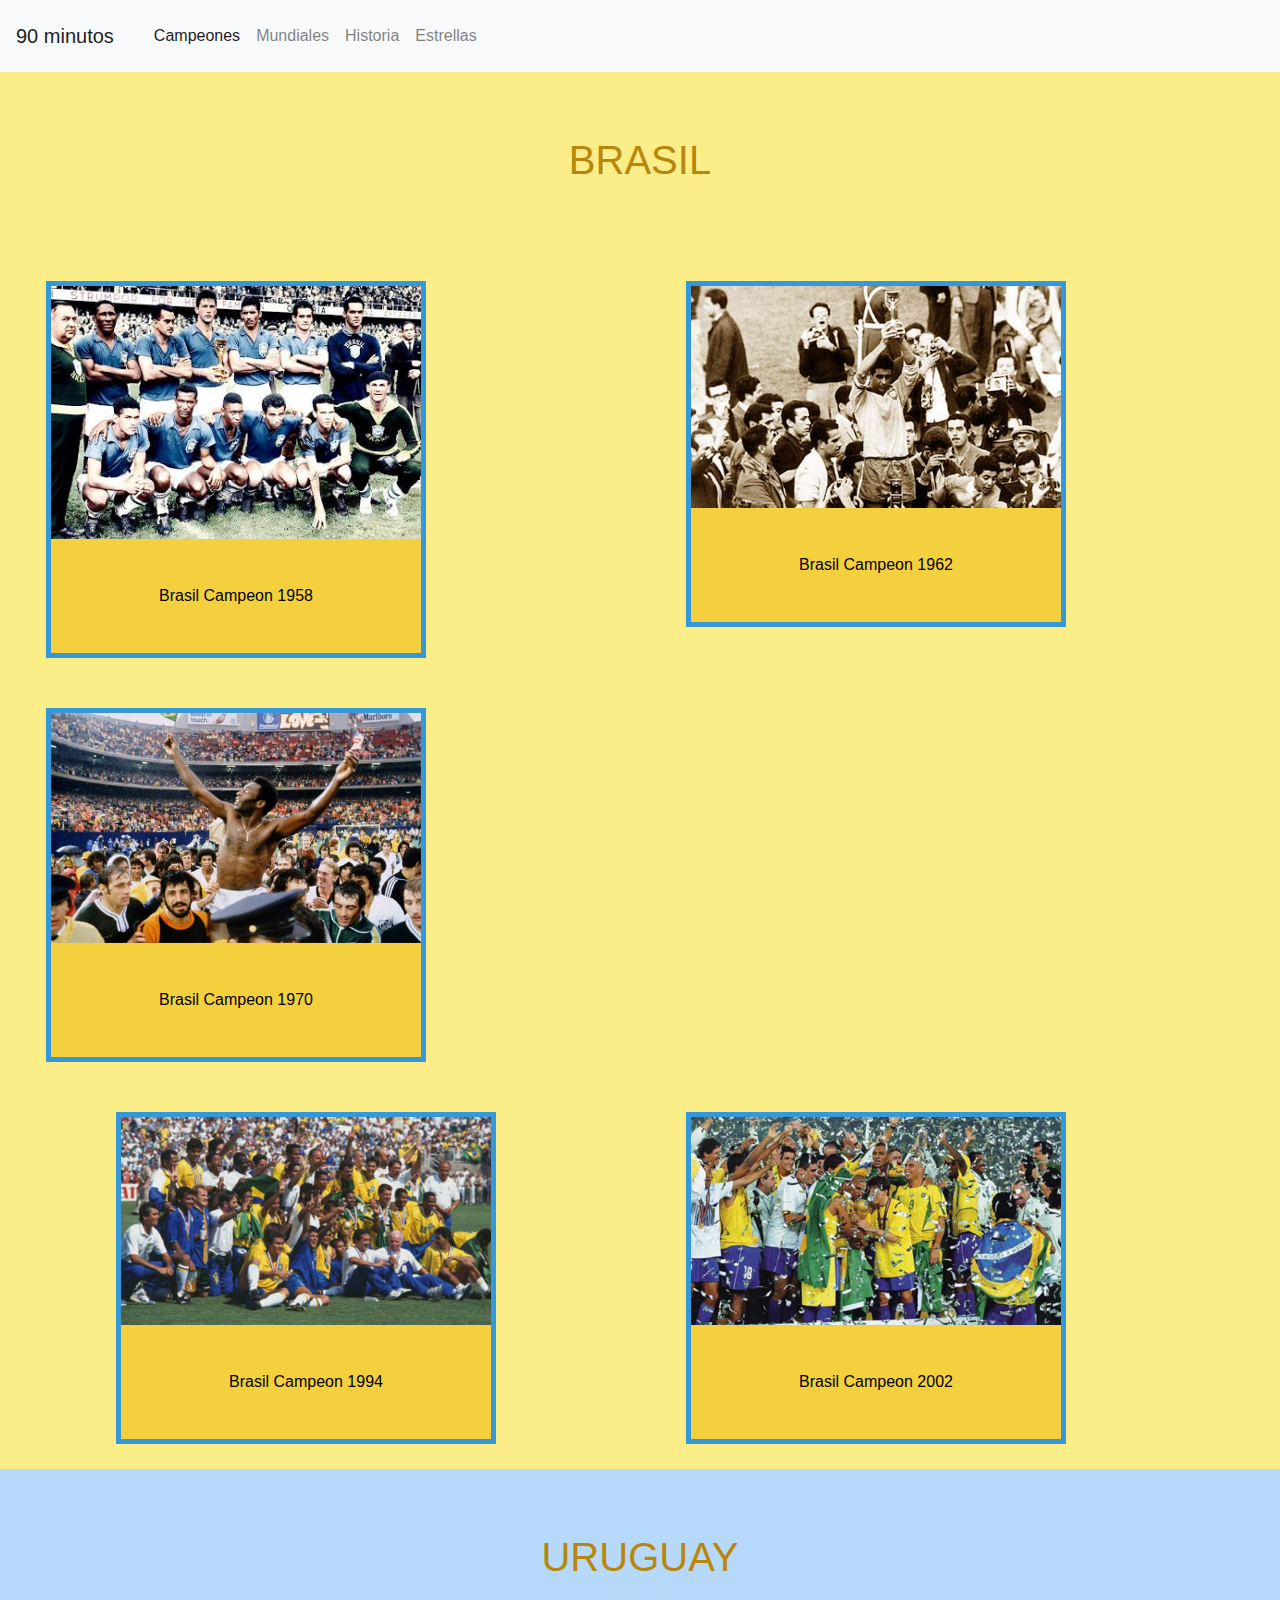
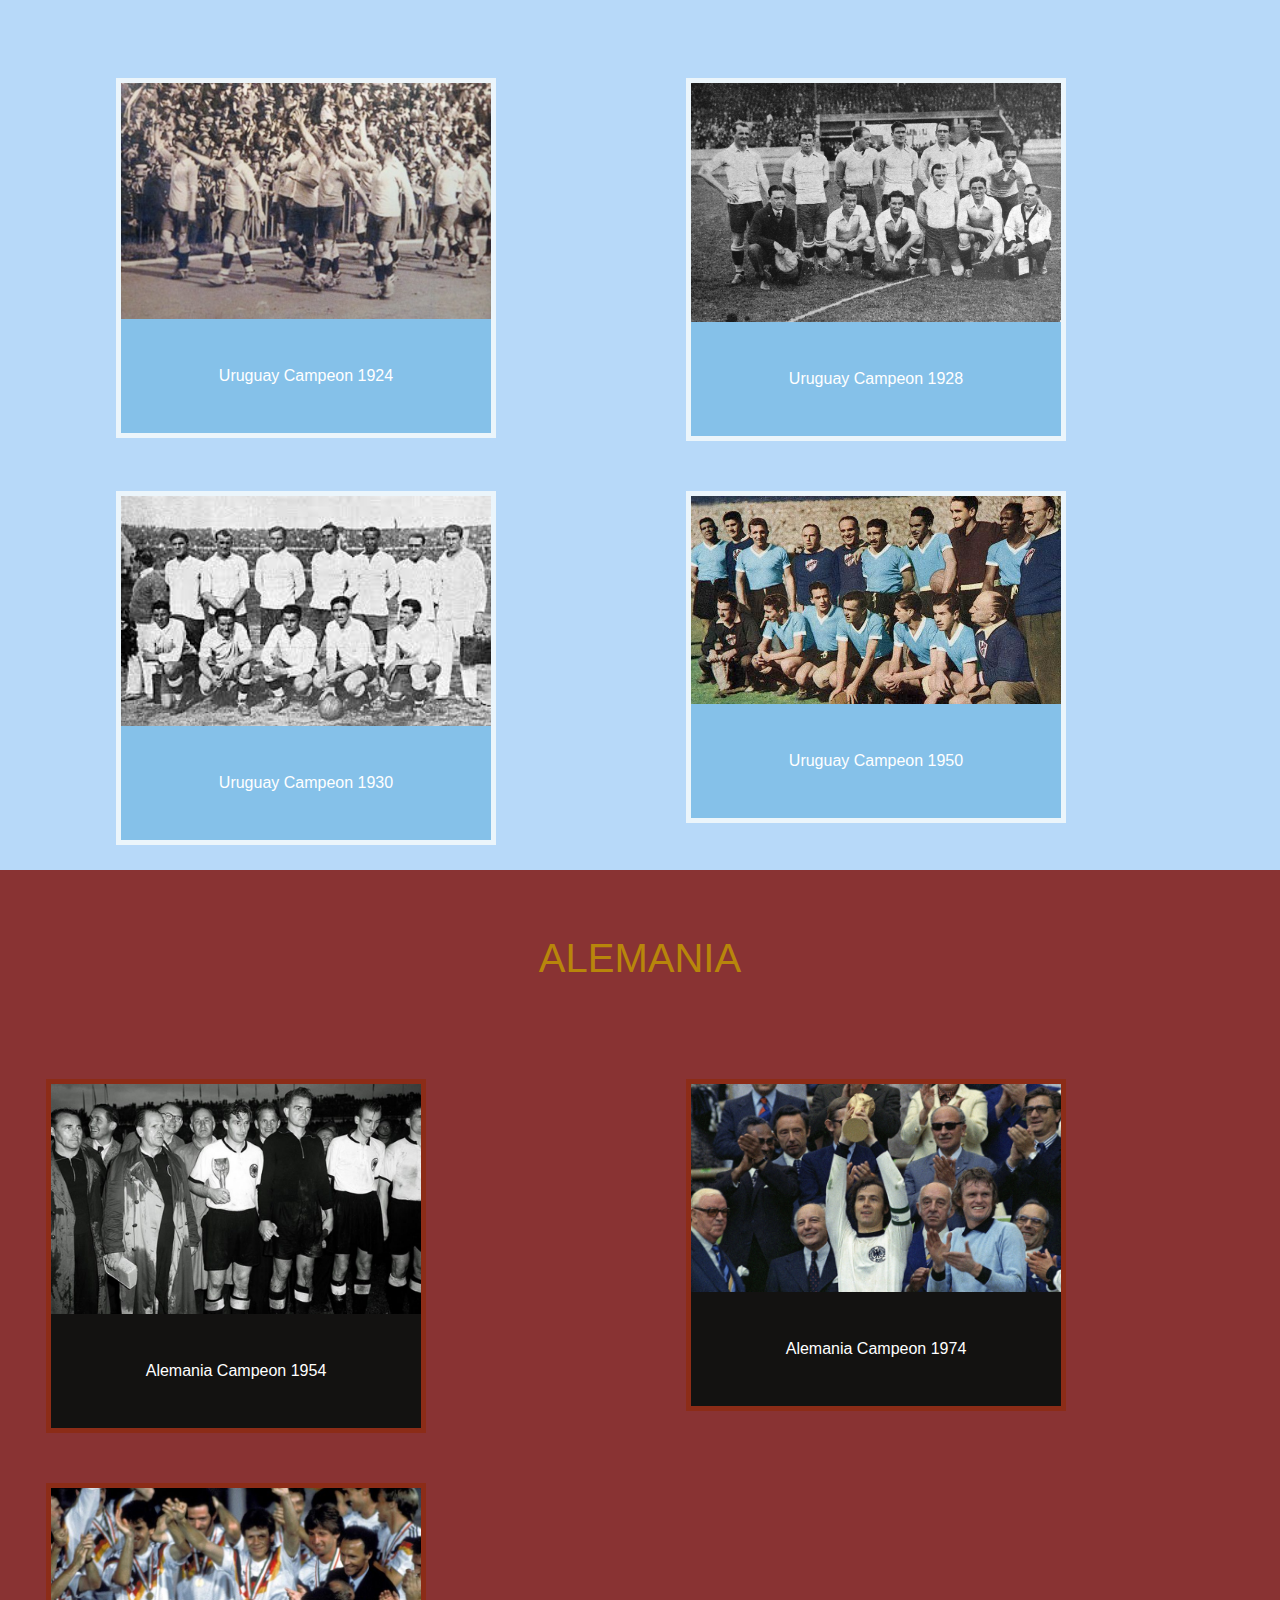
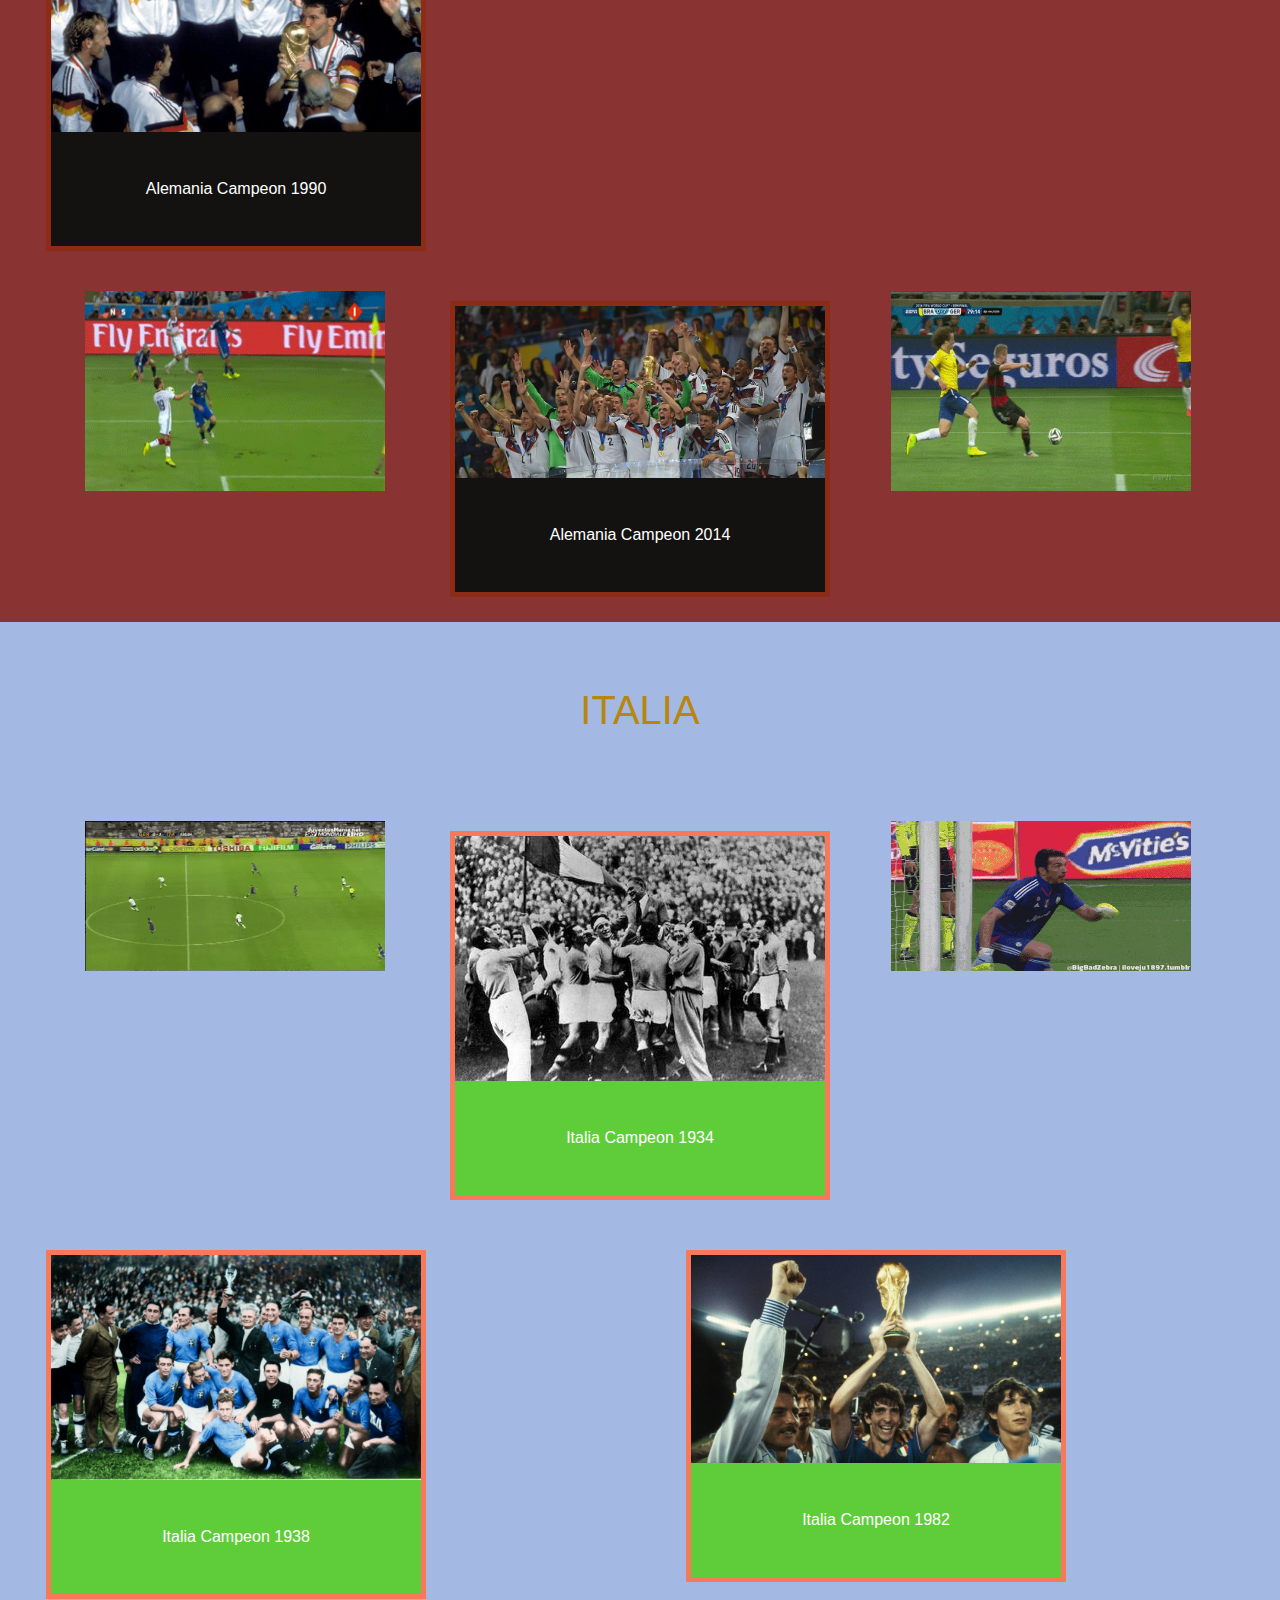
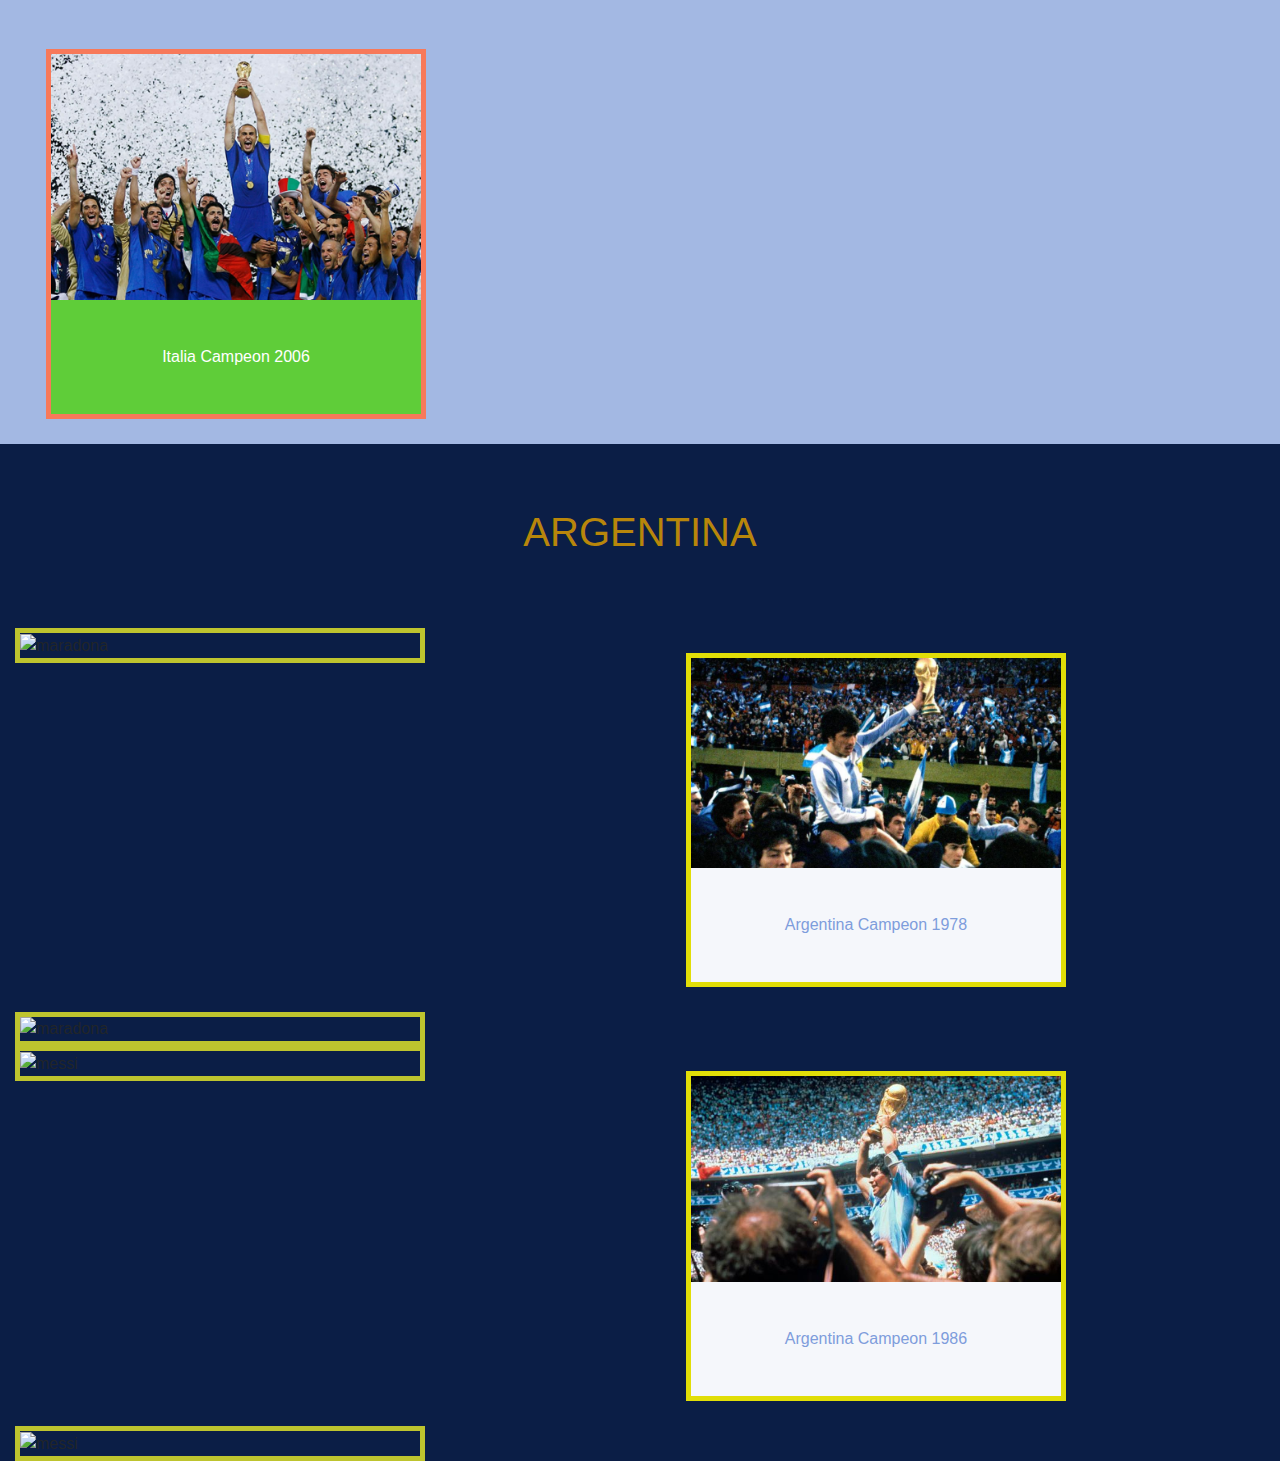
==== templates/Campeones.html @ 9f84c98a "Creando Campeones" ====
<!DOCTYPE html>
<html>
    <head>
        <meta charset="utf-8">
        <meta name="viewport" content="width=device-width, initial-scale=1">
        <link rel="stylesheet" href="https://maxcdn.bootstrapcdn.com/bootstrap/4.5.2/css/bootstrap.min.css">
        <script src="https://ajax.googleapis.com/ajax/libs/jquery/3.5.1/jquery.min.js"></script>
        <script src="https://cdnjs.cloudflare.com/ajax/libs/popper.js/1.16.0/umd/popper.min.js"></script>
        <script src="https://maxcdn.bootstrapcdn.com/bootstrap/4.5.2/js/bootstrap.min.js"></script>
        <link rel="stylesheet" href="/estilo/style.css">
        <title>Campeones Mundiales</title>
    </head>
    <body>
        <nav class="navbar navbar-expand-lg navbar-light bg-light">
            <a class="navbar-brand" href="/index.html">90 minutos</a>
            <button class="navbar-toggler" type="button" data-toggle="collapse" data-target="#navbarNav" aria-controls="navbarNav" aria-expanded="false" aria-label="Toggle navigation">
              <span class="navbar-toggler-icon"></span>
            </button>
            <div class="navbar navbar-expand-sm bg-light navbar-light" id="navbarNav">
              <ul class="navbar-nav">
                <li class="nav-item active">
                  <a class="nav-link" href="/templates/Campeones.html">Campeones<span class="sr-only">(current)</span></a>
                </li>
                <li class="nav-item">
                  <a class="nav-link" href="/templates/Mundiales.html">Mundiales<span class="sr-only">(current)</span></a>
                </li>
                <li class="nav-item">
                  <a class="nav-link" href="/templates/Historia.html">Historia<span class="sr-only">(current)</span></a>
                </li>
                <li class="nav-item">
                  <a class="nav-link" href="/templates/Estrellas.html">Estrellas<span class="sr-only">(current)</span></a>
                </li>
              </ul>
            </div>
          </nav>



         
          <div class="fondoBr">
             <div class="Jumbotron">
            <h1>BRASIL</h1>
          </div>

          
          <div class="container-fluid">
            <div class="row">
              <div class="col-sm">
                <div class="responsive">
                 <div class="galleryB">
                  <a target="_blank" href="img_5terre.jpg">
                  <img src="/estilo/imagenes/campeones/Brasil1958.jpg" alt="Cinque Terre" width="600" height="400">
                  </a>
                 <div class="descB">Brasil Campeon 1958</div>
                  </div>
                </div>
              </div>
            

                <div class="col-sm">
                  <div class="responsive">
                   <div class="galleryB">
                    <a target="_blank" href="/estilo/imagenes/campeones/Brasil1962.jpg">
                    <img src="/estilo/imagenes/campeones/Brasil1962.jpg" alt="Cinque Terre" width="600" height="500">
                    </a>
                   <div class="descB">Brasil Campeon 1962</div>
                    </div>
                  </div>
                </div>

                <div class="col-sm">
                  <div class="responsive">
                   <div class="galleryB">
                    <a target="_blank" href="/estilo/imagenes/campeones/Basil1970.jpg">
                    <img src="/estilo/imagenes/campeones/Basil1970.jpg" alt="Cinque Terre" width="600" height="400">
                    </a>
                   <div class="descB">Brasil Campeon 1970</div>
                    </div>
                  </div>
                </div>


            </div>
          </div>

          

          <div class="container">
            <div class="row">
              <div class="col-md">
                <div class="responsive">
                  <div class="galleryB">
                   <a target="_blank" href="/estilo/imagenes/campeones/Brasil1994.jpg">
                   <img src="/estilo/imagenes/campeones/Brasil1994.jpg" alt="Cinque Terre" width="600" height="400">
                   </a>
                  <div class="descB">Brasil Campeon 1994</div>
                   </div>
                 </div>
              </div>
           
          

          
              <div class="col-md">
                <div class="responsive">
                  <div class="galleryB">
                   <a target="_blank" href="/estilo/imagenes/campeones/Basil2002.jpg">
                   <img src="/estilo/imagenes/campeones/Basil2002.jpg" alt="Cinque Terre" width="600" height="400">
                   </a>
                  <div class="descB">Brasil Campeon 2002</div>
                   </div>
                 </div>
              </div>
            </div>
          </div>
        </div>

       
        
        <div class="fondoUr">
          <div class="Jumbotron">
            <h1>URUGUAY</h1>
          </div>
          <div class="container">
            <div class="row">
              <div class="col">
                <div class="responsive">
                  <div class="galleryU">
                   <a target="_blank" href="/estilo/imagenes/campeones/uruguay1924.jpg">
                   <img src="/estilo/imagenes/campeones/uruguay1924.jpg" alt="Cinque Terre" width="600" height="400">
                   </a>
                  <div class="descU">Uruguay Campeon 1924</div>
                   </div>
                 </div>
              </div>
            


            
              <div class="col">
                <div class="responsive">
                  <div class="galleryU">
                   <a target="_blank" href="/estilo/imagenes/campeones/uruguay1928.jpg">
                   <img src="/estilo/imagenes/campeones/uruguay1928.jpg" alt="Cinque Terre" width="600" height="400">
                   </a>
                  <div class="descU">Uruguay Campeon 1928</div>
                   </div>
                 </div>
                
              </div>
            </div>
          </div>

          <div class="container">
            <div class="row">
              <div class="col">
               <div class="responsive">
                <div class="galleryU">
               <a target="_blank" href="/estilo/imagenes/campeones/uruguay1930.jpg">
               <img src="/estilo/imagenes/campeones/uruguay1930.jpg" alt="Cinque Terre" width="600" height="400">
               </a>
                <div class="descU">Uruguay Campeon 1930</div>
                </div>
               </div>
              </div>

              <div class="col">
                <div class="responsive">
                 <div class="galleryU">
                <a target="_blank" href="/estilo/imagenes/campeones/uruguay1950.jpg">
                <img src="/estilo/imagenes/campeones/uruguay1950.jpg" alt="Cinque Terre" width="600" height="400">
                </a>
                 <div class="descU">Uruguay Campeon 1950</div>
                 </div>
                </div>
               </div>
            </div>
          </div>
        </div>


        <div class="fondoAL">
        <div class="Jumbotron">
          <h1>ALEMANIA</h1>
        </div>

        <div class="container-fluid">
          <div class="row">
            <div class="col-md">
              <div class="responsive">
                <div class="galleryAl">
               <a target="_blank" href="/estilo/imagenes/campeones/Alemania54.jpg">
               <img src="/estilo/imagenes/campeones/Alemania54.jpg" alt="Cinque Terre" width="600" height="400">
               </a>
                <div class="descAl">Alemania Campeon 1954</div>
                </div>
               </div>
            </div>

            <div class="col-md">
              <div class="responsive">
                <div class="galleryAl">
               <a target="_blank" href="/estilo/imagenes/campeones/alemania74.jpg">
               <img src="/estilo/imagenes/campeones/alemania74.jpg" alt="Cinque Terre" width="600" height="400">
               </a>
                <div class="descAl">Alemania Campeon 1974</div>
                </div>
               </div>
            </div>

            <div class="col-md">
              <div class="responsive">
                <div class="galleryAl">
               <a target="_blank" href="/estilo/imagenes/campeones/alemania90.jpg">
               <img src="/estilo/imagenes/campeones/alemania90.jpg" alt="Cinque Terre" width="600" height="400">
               </a>
                <div class="descAl">Alemania Campeon 1990</div>
                </div>
               </div>
            </div>
          </div>
        </div>

        <div class="container">
          <div class="row">
           <div class="col">
             <div class="gifAL">
              <img src="/estilo/imagenes/gotzevsargentina.gif" alt="Gol de Gotze" width="300" height="200">
             </div>
            </div>

            <div class="col">
              <div class="responsive">
                <div class="galleryAl">
               <a target="_blank" href="/estilo/imagenes/campeones/almeania 2014.jpg">
               <img src="/estilo/imagenes/campeones/almeania 2014.jpg" alt="Cinque Terre" width="600" height="400">
               </a>
                <div class="descAl">Alemania Campeon 2014</div>
                </div>
               </div>
            </div>

            <div class="col">
              <div class="gifAL">
               <img src="/estilo/imagenes/schullevsbrasil.gif" alt="Gol de Gotze" width="300" height="200">
              </div>
             </div>
          </div>
        </div>
      </div>
      


      <div class="fondoIT">
      <div class="Jumbotron">
        <h1>ITALIA</h1>
      </div>

      <div class="container">
        <div class="row">
          <div class="col">
            <div class="gifAL">
            <img src="/estilo/imagenes/gif/delpierogol.gif" alt="Del Piero" width="300" height="150">
            </div>
          </div>

          <div class="col">
            <div class="responsive">
              <div class="galleryIT">
             <a target="_blank" href="/estilo/imagenes/campeones/italia1934.jpg">
             <img src="/estilo/imagenes/campeones/italia1934.jpg" alt="Cinque Terre" width="600" height="400">
             </a>
              <div class="descIT">Italia Campeon 1934</div>
              </div>
             </div>
          </div>

          <div class="col">
            <div class="gifAL">
            <img src="/estilo/imagenes/gif/Buffon.gif" alt="Buffon" width="300" height="150">
            </div>
          </div>
        </div>
      </div>

      <div class="container-fluid">
        <div class="row">
          <div class="col">
            <div class="responsive">
              <div class="galleryIT">
             <a target="_blank" href="/estilo/imagenes/campeones/italia1938.jpg">
             <img src="/estilo/imagenes/campeones/italia1938.jpg" alt="Cinque Terre" width="600" height="200">
             </a>
              <div class="descIT">Italia Campeon 1938</div>
              </div>
             </div>
          </div>

          <div class="col">
            <div class="responsive">
              <div class="galleryIT">
             <a target="_blank" href="/estilo/imagenes/campeones/italia1982.jpg">
             <img src="/estilo/imagenes/campeones/italia1982.jpg" alt="Cinque Terre" width="600" height="400">
             </a>
              <div class="descIT">Italia Campeon 1982</div>
              </div>
             </div>
          </div>

          <div class="col">
            <div class="responsive">
              <div class="galleryIT">
             <a target="_blank" href="/estilo/imagenes/campeones/italia2006.jpg">
             <img src="/estilo/imagenes/campeones/italia2006.jpg" alt="Cinque Terre" width="600" height="400">
             </a>
              <div class="descIT">Italia Campeon 2006</div>
              </div>
             </div>
          </div>
        </div>
      </div>
    </div>


    <div class="fondoArg">
    <div class="Jumbotron">
      <h1>ARGENTINA</h1>
    </div>

    <div class="container-fluid">
      <div class="row">
        <div class="col-md">
          <div class="gifarg">
            <img src="/estilo/imagenes/maradona.gif" alt="maradona" width="400px" height="auto">
          </div>
        </div>


        <div class="col-md">
          <div class="responsive">
            <div class="galleryarg">
           <a target="_blank" href="/estilo/imagenes/campeones/Argentina1978.jpg">
           <img src="/estilo/imagenes/campeones/Argentina1978.jpg" alt="Cinque Terre" width="600" height="400">
           </a>
            <div class="descarg">Argentina Campeon 1978</div>
            </div>
           </div>
        </div>

        <div class="col-md">
          <div class="gifarg">
            <img src="/estilo/imagenes/gif/lamanodedios.gif" alt="maradona" width="400px" height="250">
          </div>
        </div>
      </div>
    </div>

    <div class="container-fluid">
      <div class="row">
        <div class="col-md">
          <div class="gifarg">
            <img src="/estilo/imagenes/gif/messivsNIG.gif" alt="messi" width="400px" height="250">
          </div>
        </div>


        <div class="col-md">
          <div class="responsive">
            <div class="galleryarg">
           <a target="_blank" href="/estilo/imagenes/campeones/Argentina1986.jpeg">
           <img src="/estilo/imagenes/campeones/Argentina1986.jpeg" alt="Cinque Terre" width="600" height="400">
           </a>
            <div class="descarg">Argentina Campeon 1986</div>
            </div>
           </div>
        </div>

        <div class="col-md">
          <div class="gifarg">
            <img src="/estilo/imagenes/gif/messivsIRN.gif" alt="messi" width="400px" height="250">
          </div>
        </div>





      </div>
    </div>



    
  </div>


    </body>
</html>
---- estilo/style.css ----
div.h1 {
  color:black;
  border: brown;
  font-family:sans-serif;
  text-align: center;
  position:relative;
  padding-top: 5px;
  padding: 5%;
  
}
div.sub
{
  color:black;
  font-family:monospace;
  text-decoration:chocolate;
}
h6
{

  color: darkgoldenrod;
}

/*# sourceMappingURL=style.css.map */
a
{
  color: aqua;
  text-align: left;
}
div.relative {
  position: relative;
  left: 30px;
  border: 3px solid #73AD21;
}

div.h2
{
  font-family:Verdana, Geneva, Tahoma, sans-serif;
  text-align: center;
  color:goldenrod;
}

div.gallery {
  margin: 25px;
  border: 3px solid #ccc;
  float: left;
  width: 380px;
}

div.gallery:hover {
  border: 1px solid #777;
}

div.gallery img {
  width: 100%;
  height: auto;
}

div.desc {
  padding: 45px;
  text-align: center;
  color: darkgoldenrod;
  background-color:ghostwhite;
}
div.galleryB
{
  margin: 25px;
  border: 5px solid #3498DB ;
  float: left;
  width: 380px;

}
div.galleryB img {
  width: 100%;
  height: auto;
}

div.galleryB:hover {
  border: 1px solid #F7DC6F;
}

div.descB
{
  padding: 45px;
  text-align: center;
  color: black;
  font-family: 'Franklin Gothic Medium', 'Arial Narrow', Arial, sans-serif;
  background-color:#F4D03F ;
}


* {
  box-sizing: border-box;
}

.responsive {
  padding: 0 6px;
  float: left;
  width: 24.99999%;
}

@media only screen and (max-width: 700px) {
  .responsive {
    width: 49.99999%;
    margin: 6px 0;
  }
}

@media only screen and (max-width: 500px) {
  .responsive {
    width: 100%;
  }
}

.clearfix:after {
  content: "";
  display: table;
  clear: both;
}

div.Jumbotron
{
  font-family:'Franklin Gothic Medium', 'Arial Narrow', Arial, sans-serif;
  color:darkgoldenrod;
  text-align: center;
  font-size:large;
  padding: 5%;
}
div.p1
{
  color:maroon;
  text-align: center;
  font-weight: lighter;
}
.mundial
{
  padding: 3%;
  text-align: justify;
}
.titleM
{
  padding: 5%;
}
.final
{
  background-color:darkgrey;
  background-size: auto;
  width: auto;
  height: 5cm;
  padding-top: 5%;
}
.logo
{
  image-resolution:initial;
  text-align: center;
}
.fondoM
{
  background-color: skyblue;
  background-size: auto auto;
}
.fondoBr
{
 background:#FBED88;
 background-repeat: no-repeat;
 background-size: contain;
 background-position-x: center;
}

div.galleryU
{
  margin: 25px;
  border: 5px solid #EBF5FB  ;
  float: left;
  width: 380px;

}
div.galleryU img {
  width: 100%;
  height: auto;
}

div.galleryU:hover {
  border: 1px solid #EBF5FB ;
}

div.descU
{
  padding: 45px;
  text-align: center;
  color:white;
  font-family: 'Franklin Gothic Medium', 'Arial Narrow', Arial, sans-serif;
  background-color:#85C1E9  ;
}
.fondoUr
{
 background:#B7D9F9;
 background-repeat: no-repeat;
 background-size: contain;
 background-position-x: center;
}

div.galleryAl
{
  margin: 25px;
  border: 5px solid #8C2C17  ;
  float: left;
  width: 380px;

}
div.galleryAl img {
  width: 100%;
  height: auto;
}

div.galleryAl:hover {
  border: 1px solid #131211 ;
}

div.descAl
{
  padding: 45px;
  text-align: center;
  color:white;
  font-family:Impact, Haettenschweiler, 'Arial Narrow Bold', sans-serif;
  background-color:#131211 ;
}

.gifAL
{
  padding-top: 5%;
}

.fondoAL
{
  background-color: #893333;
}

div.galleryIT
{
  margin: 25px;
  border: 5px solid #F7795A  ;
  float: left;
  width: 380px;

}
div.galleryIT img {
  width: 100%;
  height: auto;
}

div.galleryIT:hover {
  border: 1px solid #3968F0 ;
}

div.descIT  
{
  padding: 45px;
  text-align: center;
  color:#FFFFFF;
  font-family:-apple-system, BlinkMacSystemFont, 'Segoe UI', Roboto, Oxygen, Ubuntu, Cantarell, 'Open Sans', 'Helvetica Neue', sans-serif;
  background-color:#5FCD39 ;
}

.fondoIT
{
  background-color: #A3B8E3;
}

.fondoArg
{
  background-color: #0B1E46;
}
div.galleryarg
{
  margin: 25px;
  border: 5px solid #E1DE07  ;
  float: left;
  width: 380px;

}
div.galleryarg img {
  width: 100%;
  height: auto;
}

div.galleryarg:hover {
  border: 10px solid #dde1ee ;
}

div.descarg  
{
  padding: 45px;
  text-align: center;
  color:#7E9DDC;
  font-family:'Franklin Gothic Medium', 'Arial Narrow', Arial, sans-serif;
  background-color:#F5F7FB ;
}
.gifarg
{
  text-align: left;
  width: 410px;
  border: 5px solid #BEC42E;
}
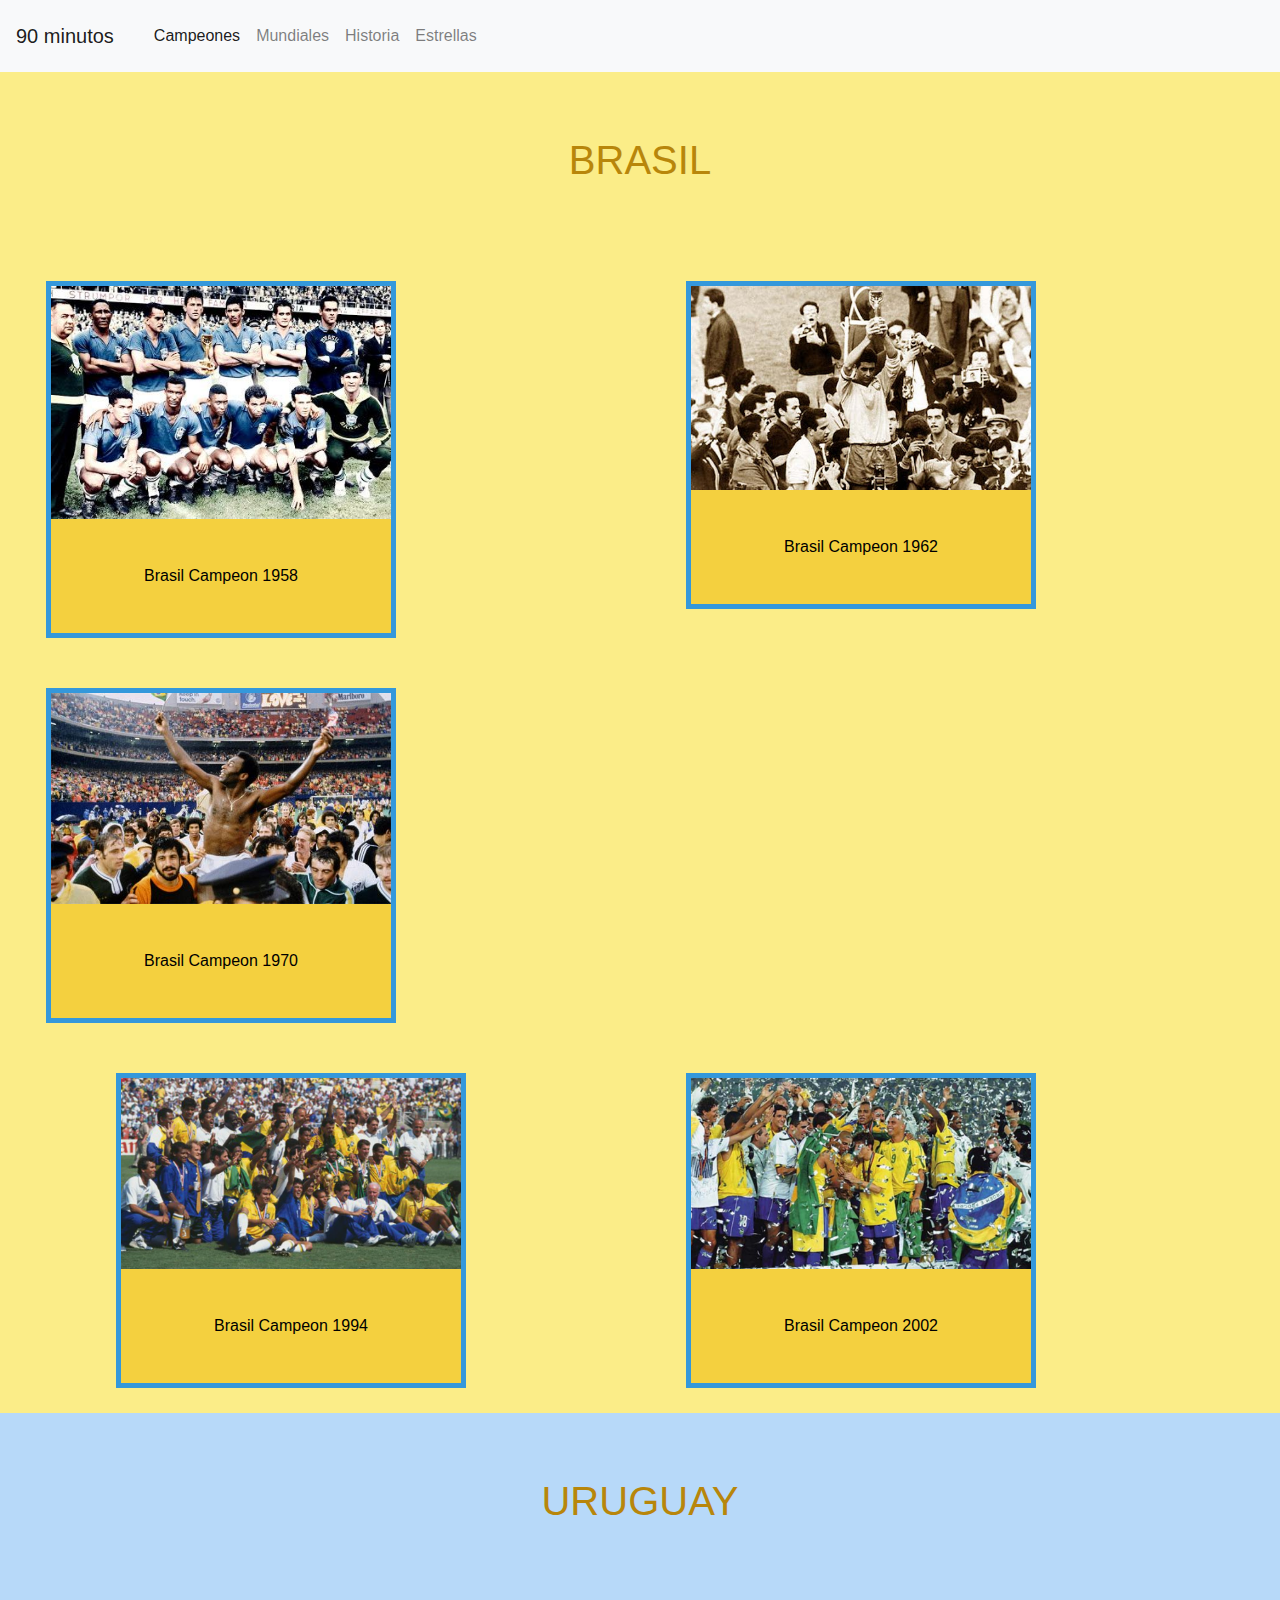
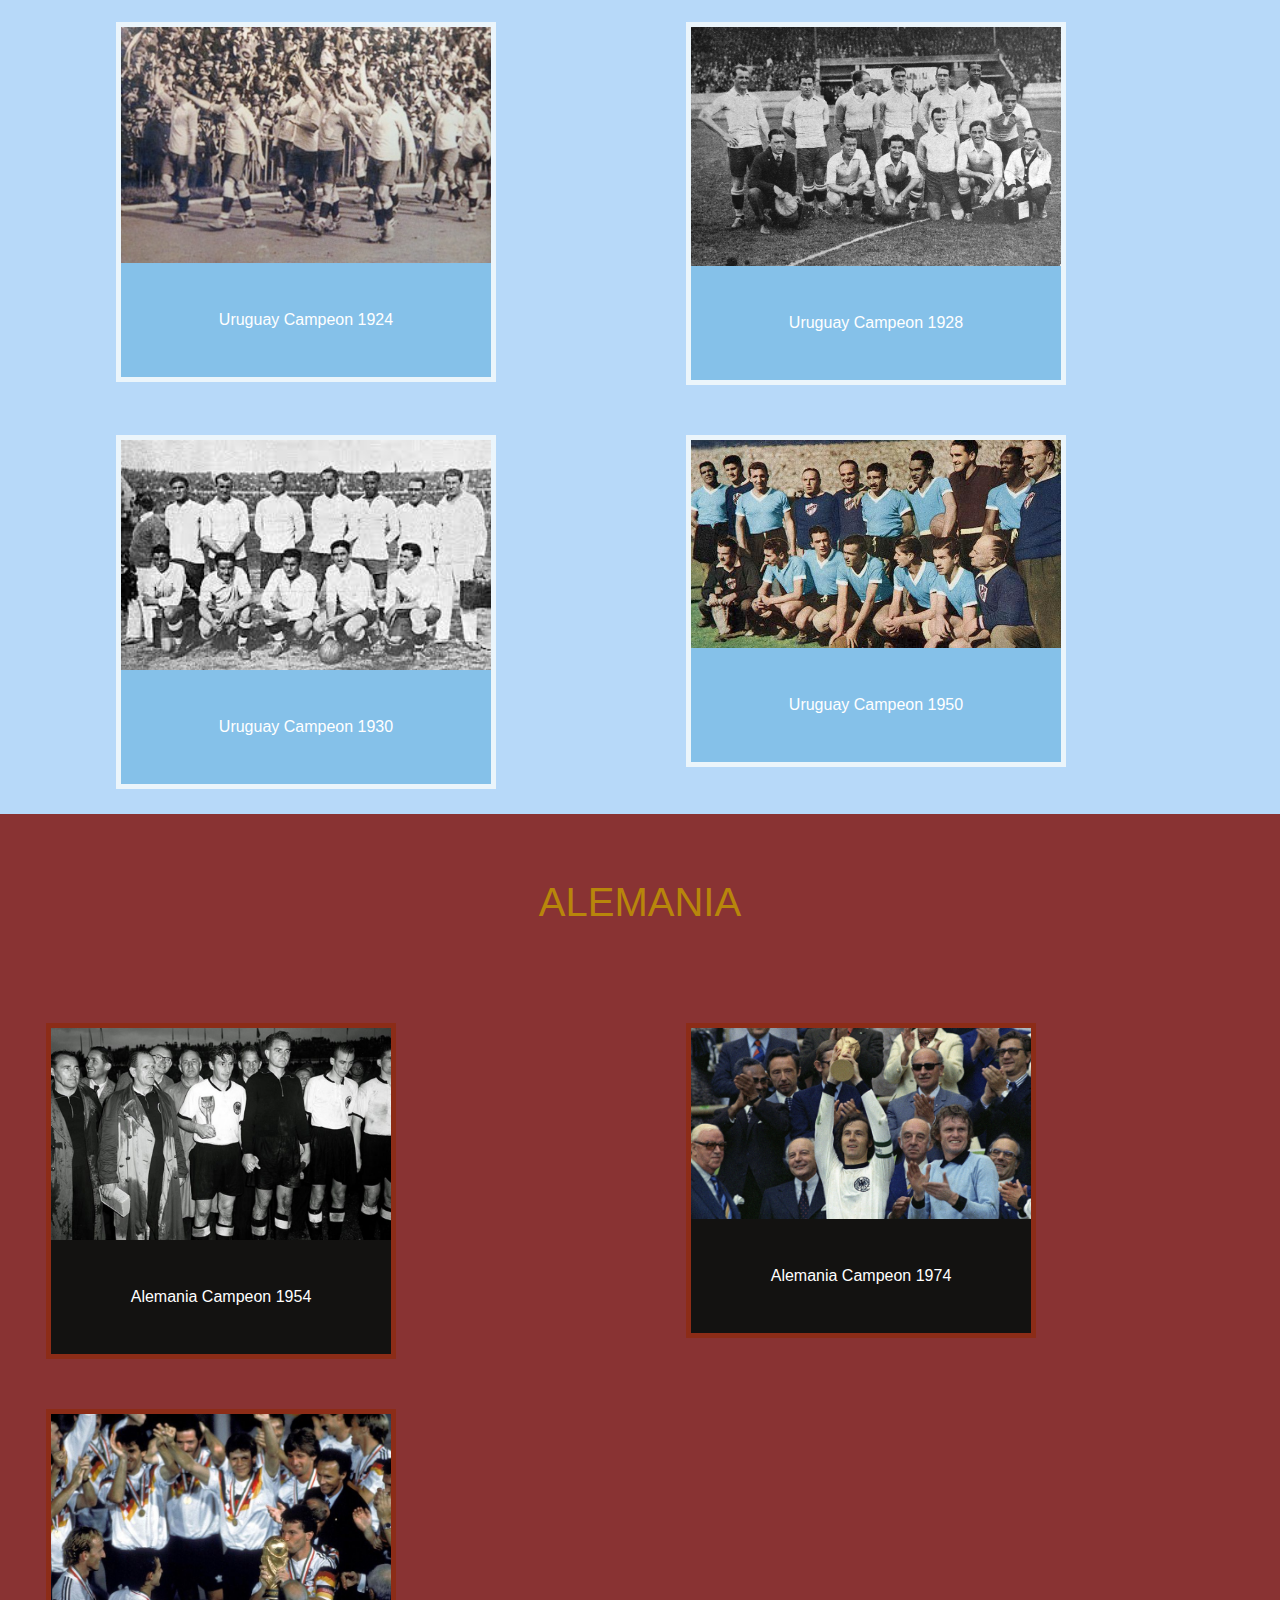
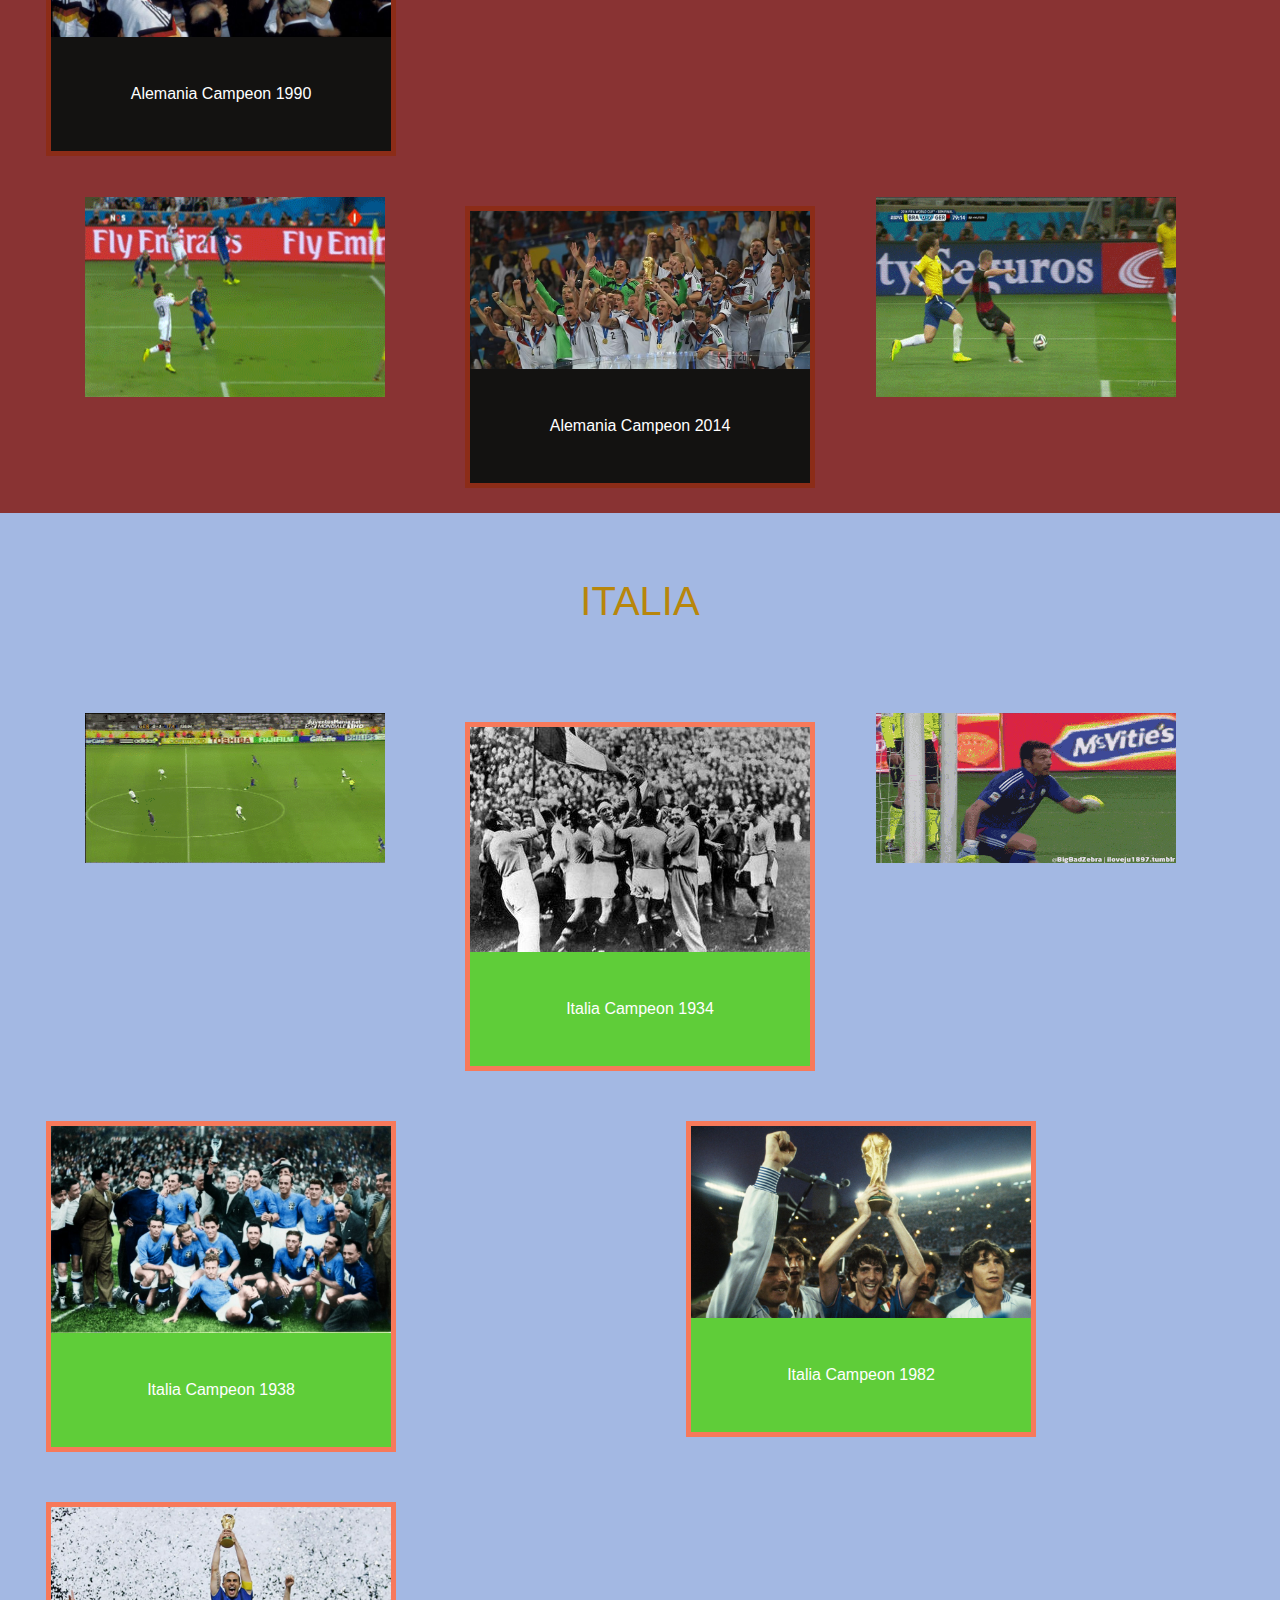
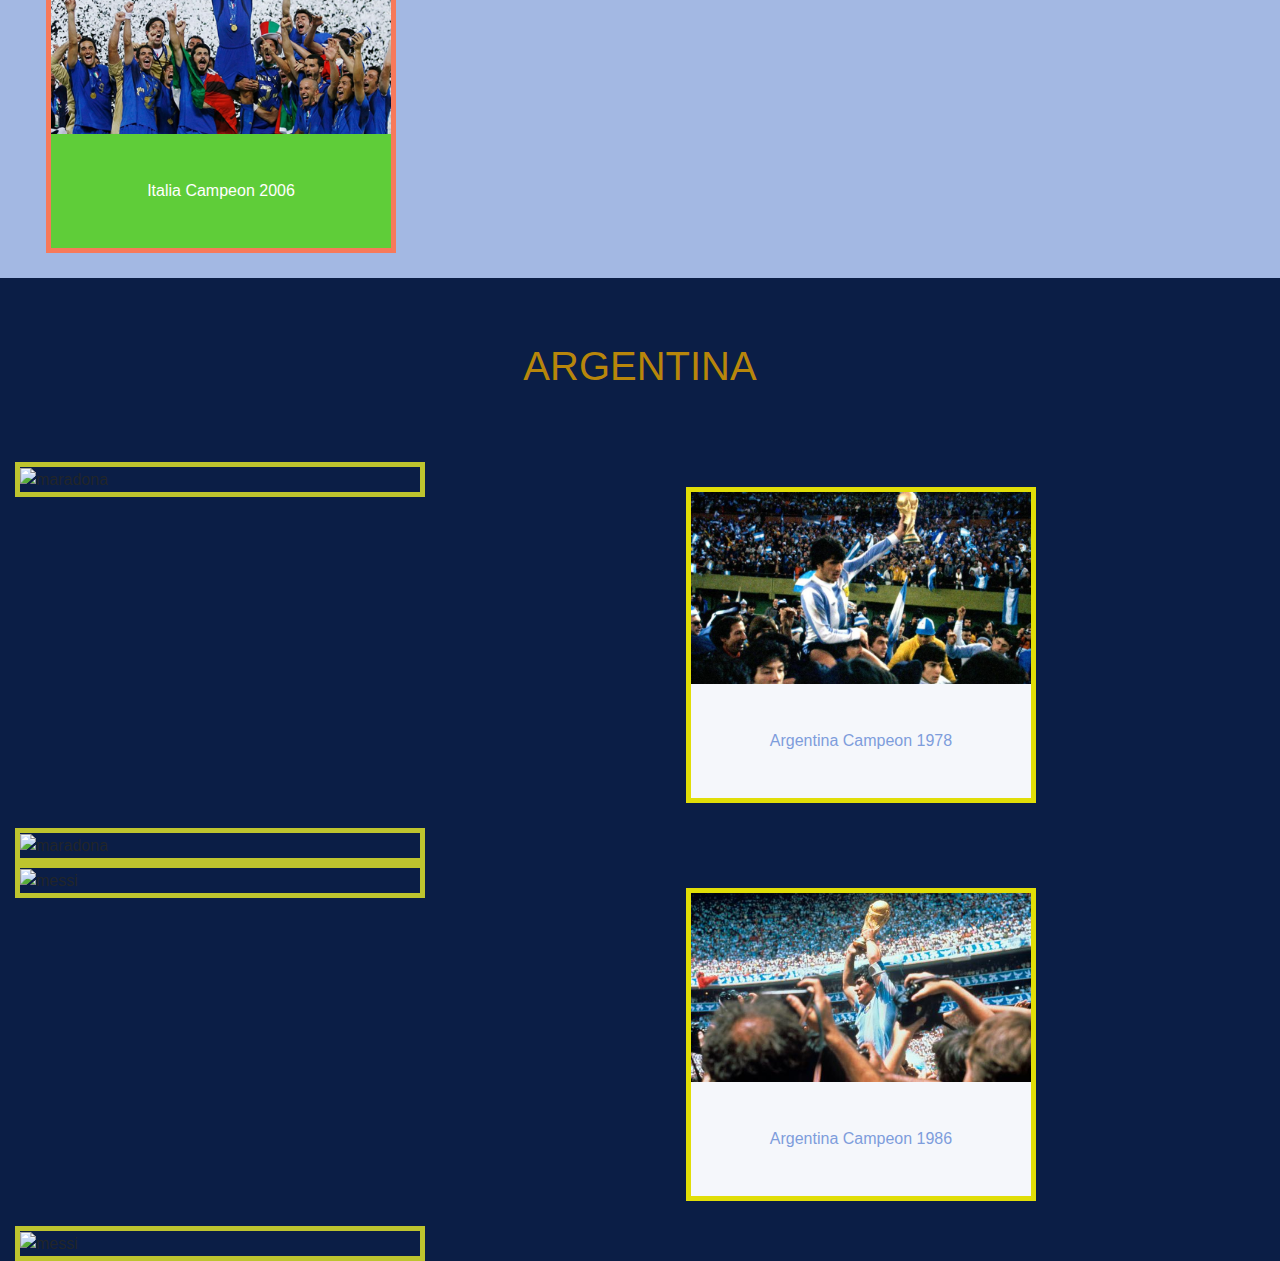
==== commit 7845a201: "avance" ====
--- a/templates/Campeones.html
+++ b/templates/Campeones.html
@@ -1,398 +1,402 @@
-<!DOCTYPE html>
-<html>
-    <head>
-        <meta charset="utf-8">
-        <meta name="viewport" content="width=device-width, initial-scale=1">
-        <link rel="stylesheet" href="https://maxcdn.bootstrapcdn.com/bootstrap/4.5.2/css/bootstrap.min.css">
-        <script src="https://ajax.googleapis.com/ajax/libs/jquery/3.5.1/jquery.min.js"></script>
-        <script src="https://cdnjs.cloudflare.com/ajax/libs/popper.js/1.16.0/umd/popper.min.js"></script>
-        <script src="https://maxcdn.bootstrapcdn.com/bootstrap/4.5.2/js/bootstrap.min.js"></script>
-        <link rel="stylesheet" href="/estilo/style.css">
-        <title>Campeones Mundiales</title>
-    </head>
-    <body>
-        <nav class="navbar navbar-expand-lg navbar-light bg-light">
-            <a class="navbar-brand" href="/index.html">90 minutos</a>
-            <button class="navbar-toggler" type="button" data-toggle="collapse" data-target="#navbarNav" aria-controls="navbarNav" aria-expanded="false" aria-label="Toggle navigation">
-              <span class="navbar-toggler-icon"></span>
-            </button>
-            <div class="navbar navbar-expand-sm bg-light navbar-light" id="navbarNav">
-              <ul class="navbar-nav">
-                <li class="nav-item active">
-                  <a class="nav-link" href="/templates/Campeones.html">Campeones<span class="sr-only">(current)</span></a>
-                </li>
-                <li class="nav-item">
-                  <a class="nav-link" href="/templates/Mundiales.html">Mundiales<span class="sr-only">(current)</span></a>
-                </li>
-                <li class="nav-item">
-                  <a class="nav-link" href="/templates/Historia.html">Historia<span class="sr-only">(current)</span></a>
-                </li>
-                <li class="nav-item">
-                  <a class="nav-link" href="/templates/Estrellas.html">Estrellas<span class="sr-only">(current)</span></a>
-                </li>
-              </ul>
-            </div>
-          </nav>
-
-
-
-         
-          <div class="fondoBr">
-             <div class="Jumbotron">
-            <h1>BRASIL</h1>
-          </div>
-
-          
-          <div class="container-fluid">
-            <div class="row">
-              <div class="col-sm">
-                <div class="responsive">
-                 <div class="galleryB">
-                  <a target="_blank" href="img_5terre.jpg">
-                  <img src="/estilo/imagenes/campeones/Brasil1958.jpg" alt="Cinque Terre" width="600" height="400">
-                  </a>
-                 <div class="descB">Brasil Campeon 1958</div>
-                  </div>
-                </div>
-              </div>
-            
-
-                <div class="col-sm">
-                  <div class="responsive">
-                   <div class="galleryB">
-                    <a target="_blank" href="/estilo/imagenes/campeones/Brasil1962.jpg">
-                    <img src="/estilo/imagenes/campeones/Brasil1962.jpg" alt="Cinque Terre" width="600" height="500">
-                    </a>
-                   <div class="descB">Brasil Campeon 1962</div>
-                    </div>
-                  </div>
-                </div>
-
-                <div class="col-sm">
-                  <div class="responsive">
-                   <div class="galleryB">
-                    <a target="_blank" href="/estilo/imagenes/campeones/Basil1970.jpg">
-                    <img src="/estilo/imagenes/campeones/Basil1970.jpg" alt="Cinque Terre" width="600" height="400">
-                    </a>
-                   <div class="descB">Brasil Campeon 1970</div>
-                    </div>
-                  </div>
-                </div>
-
-
-            </div>
-          </div>
-
-          
-
-          <div class="container">
-            <div class="row">
-              <div class="col-md">
-                <div class="responsive">
-                  <div class="galleryB">
-                   <a target="_blank" href="/estilo/imagenes/campeones/Brasil1994.jpg">
-                   <img src="/estilo/imagenes/campeones/Brasil1994.jpg" alt="Cinque Terre" width="600" height="400">
-                   </a>
-                  <div class="descB">Brasil Campeon 1994</div>
-                   </div>
-                 </div>
-              </div>
-           
-          
-
-          
-              <div class="col-md">
-                <div class="responsive">
-                  <div class="galleryB">
-                   <a target="_blank" href="/estilo/imagenes/campeones/Basil2002.jpg">
-                   <img src="/estilo/imagenes/campeones/Basil2002.jpg" alt="Cinque Terre" width="600" height="400">
-                   </a>
-                  <div class="descB">Brasil Campeon 2002</div>
-                   </div>
-                 </div>
-              </div>
-            </div>
-          </div>
-        </div>
-
-       
-        
-        <div class="fondoUr">
-          <div class="Jumbotron">
-            <h1>URUGUAY</h1>
-          </div>
-          <div class="container">
-            <div class="row">
-              <div class="col">
-                <div class="responsive">
-                  <div class="galleryU">
-                   <a target="_blank" href="/estilo/imagenes/campeones/uruguay1924.jpg">
-                   <img src="/estilo/imagenes/campeones/uruguay1924.jpg" alt="Cinque Terre" width="600" height="400">
-                   </a>
-                  <div class="descU">Uruguay Campeon 1924</div>
-                   </div>
-                 </div>
-              </div>
-            
-
-
-            
-              <div class="col">
-                <div class="responsive">
-                  <div class="galleryU">
-                   <a target="_blank" href="/estilo/imagenes/campeones/uruguay1928.jpg">
-                   <img src="/estilo/imagenes/campeones/uruguay1928.jpg" alt="Cinque Terre" width="600" height="400">
-                   </a>
-                  <div class="descU">Uruguay Campeon 1928</div>
-                   </div>
-                 </div>
-                
-              </div>
-            </div>
-          </div>
-
-          <div class="container">
-            <div class="row">
-              <div class="col">
-               <div class="responsive">
-                <div class="galleryU">
-               <a target="_blank" href="/estilo/imagenes/campeones/uruguay1930.jpg">
-               <img src="/estilo/imagenes/campeones/uruguay1930.jpg" alt="Cinque Terre" width="600" height="400">
-               </a>
-                <div class="descU">Uruguay Campeon 1930</div>
-                </div>
-               </div>
-              </div>
-
-              <div class="col">
-                <div class="responsive">
-                 <div class="galleryU">
-                <a target="_blank" href="/estilo/imagenes/campeones/uruguay1950.jpg">
-                <img src="/estilo/imagenes/campeones/uruguay1950.jpg" alt="Cinque Terre" width="600" height="400">
-                </a>
-                 <div class="descU">Uruguay Campeon 1950</div>
-                 </div>
-                </div>
-               </div>
-            </div>
-          </div>
-        </div>
-
-
-        <div class="fondoAL">
-        <div class="Jumbotron">
-          <h1>ALEMANIA</h1>
-        </div>
-
-        <div class="container-fluid">
-          <div class="row">
-            <div class="col-md">
-              <div class="responsive">
-                <div class="galleryAl">
-               <a target="_blank" href="/estilo/imagenes/campeones/Alemania54.jpg">
-               <img src="/estilo/imagenes/campeones/Alemania54.jpg" alt="Cinque Terre" width="600" height="400">
-               </a>
-                <div class="descAl">Alemania Campeon 1954</div>
-                </div>
-               </div>
-            </div>
-
-            <div class="col-md">
-              <div class="responsive">
-                <div class="galleryAl">
-               <a target="_blank" href="/estilo/imagenes/campeones/alemania74.jpg">
-               <img src="/estilo/imagenes/campeones/alemania74.jpg" alt="Cinque Terre" width="600" height="400">
-               </a>
-                <div class="descAl">Alemania Campeon 1974</div>
-                </div>
-               </div>
-            </div>
-
-            <div class="col-md">
-              <div class="responsive">
-                <div class="galleryAl">
-               <a target="_blank" href="/estilo/imagenes/campeones/alemania90.jpg">
-               <img src="/estilo/imagenes/campeones/alemania90.jpg" alt="Cinque Terre" width="600" height="400">
-               </a>
-                <div class="descAl">Alemania Campeon 1990</div>
-                </div>
-               </div>
-            </div>
-          </div>
-        </div>
-
-        <div class="container">
-          <div class="row">
-           <div class="col">
-             <div class="gifAL">
-              <img src="/estilo/imagenes/gotzevsargentina.gif" alt="Gol de Gotze" width="300" height="200">
-             </div>
-            </div>
-
-            <div class="col">
-              <div class="responsive">
-                <div class="galleryAl">
-               <a target="_blank" href="/estilo/imagenes/campeones/almeania 2014.jpg">
-               <img src="/estilo/imagenes/campeones/almeania 2014.jpg" alt="Cinque Terre" width="600" height="400">
-               </a>
-                <div class="descAl">Alemania Campeon 2014</div>
-                </div>
-               </div>
-            </div>
-
-            <div class="col">
-              <div class="gifAL">
-               <img src="/estilo/imagenes/schullevsbrasil.gif" alt="Gol de Gotze" width="300" height="200">
-              </div>
-             </div>
-          </div>
-        </div>
-      </div>
-      
-
-
-      <div class="fondoIT">
-      <div class="Jumbotron">
-        <h1>ITALIA</h1>
-      </div>
-
-      <div class="container">
-        <div class="row">
-          <div class="col">
-            <div class="gifAL">
-            <img src="/estilo/imagenes/gif/delpierogol.gif" alt="Del Piero" width="300" height="150">
-            </div>
-          </div>
-
-          <div class="col">
-            <div class="responsive">
-              <div class="galleryIT">
-             <a target="_blank" href="/estilo/imagenes/campeones/italia1934.jpg">
-             <img src="/estilo/imagenes/campeones/italia1934.jpg" alt="Cinque Terre" width="600" height="400">
-             </a>
-              <div class="descIT">Italia Campeon 1934</div>
-              </div>
-             </div>
-          </div>
-
-          <div class="col">
-            <div class="gifAL">
-            <img src="/estilo/imagenes/gif/Buffon.gif" alt="Buffon" width="300" height="150">
-            </div>
-          </div>
-        </div>
-      </div>
-
-      <div class="container-fluid">
-        <div class="row">
-          <div class="col">
-            <div class="responsive">
-              <div class="galleryIT">
-             <a target="_blank" href="/estilo/imagenes/campeones/italia1938.jpg">
-             <img src="/estilo/imagenes/campeones/italia1938.jpg" alt="Cinque Terre" width="600" height="200">
-             </a>
-              <div class="descIT">Italia Campeon 1938</div>
-              </div>
-             </div>
-          </div>
-
-          <div class="col">
-            <div class="responsive">
-              <div class="galleryIT">
-             <a target="_blank" href="/estilo/imagenes/campeones/italia1982.jpg">
-             <img src="/estilo/imagenes/campeones/italia1982.jpg" alt="Cinque Terre" width="600" height="400">
-             </a>
-              <div class="descIT">Italia Campeon 1982</div>
-              </div>
-             </div>
-          </div>
-
-          <div class="col">
-            <div class="responsive">
-              <div class="galleryIT">
-             <a target="_blank" href="/estilo/imagenes/campeones/italia2006.jpg">
-             <img src="/estilo/imagenes/campeones/italia2006.jpg" alt="Cinque Terre" width="600" height="400">
-             </a>
-              <div class="descIT">Italia Campeon 2006</div>
-              </div>
-             </div>
-          </div>
-        </div>
-      </div>
-    </div>
-
-
-    <div class="fondoArg">
-    <div class="Jumbotron">
-      <h1>ARGENTINA</h1>
-    </div>
-
-    <div class="container-fluid">
-      <div class="row">
-        <div class="col-md">
-          <div class="gifarg">
-            <img src="/estilo/imagenes/maradona.gif" alt="maradona" width="400px" height="auto">
-          </div>
-        </div>
-
-
-        <div class="col-md">
-          <div class="responsive">
-            <div class="galleryarg">
-           <a target="_blank" href="/estilo/imagenes/campeones/Argentina1978.jpg">
-           <img src="/estilo/imagenes/campeones/Argentina1978.jpg" alt="Cinque Terre" width="600" height="400">
-           </a>
-            <div class="descarg">Argentina Campeon 1978</div>
-            </div>
-           </div>
-        </div>
-
-        <div class="col-md">
-          <div class="gifarg">
-            <img src="/estilo/imagenes/gif/lamanodedios.gif" alt="maradona" width="400px" height="250">
-          </div>
-        </div>
-      </div>
-    </div>
-
-    <div class="container-fluid">
-      <div class="row">
-        <div class="col-md">
-          <div class="gifarg">
-            <img src="/estilo/imagenes/gif/messivsNIG.gif" alt="messi" width="400px" height="250">
-          </div>
-        </div>
-
-
-        <div class="col-md">
-          <div class="responsive">
-            <div class="galleryarg">
-           <a target="_blank" href="/estilo/imagenes/campeones/Argentina1986.jpeg">
-           <img src="/estilo/imagenes/campeones/Argentina1986.jpeg" alt="Cinque Terre" width="600" height="400">
-           </a>
-            <div class="descarg">Argentina Campeon 1986</div>
-            </div>
-           </div>
-        </div>
-
-        <div class="col-md">
-          <div class="gifarg">
-            <img src="/estilo/imagenes/gif/messivsIRN.gif" alt="messi" width="400px" height="250">
-          </div>
-        </div>
-
-
-
-
-
-      </div>
-    </div>
-
-
-
-    
-  </div>
-
-
-    </body>
+<!DOCTYPE html>
+<html>
+
+<head>
+  <meta charset="utf-8">
+  <meta name="viewport" content="width=device-width, initial-scale=1">
+  <link rel="stylesheet" href="https://maxcdn.bootstrapcdn.com/bootstrap/4.5.2/css/bootstrap.min.css">
+  <script src="https://ajax.googleapis.com/ajax/libs/jquery/3.5.1/jquery.min.js"></script>
+  <script src="https://cdnjs.cloudflare.com/ajax/libs/popper.js/1.16.0/umd/popper.min.js"></script>
+  <script src="https://maxcdn.bootstrapcdn.com/bootstrap/4.5.2/js/bootstrap.min.js"></script>
+  <link rel="stylesheet" href="/estilo/style.css">
+  <title>Campeones Mundiales</title>
+</head>
+
+<body>
+  <nav class="navbar navbar-expand-lg navbar-light bg-light">
+    <a class="navbar-brand" href="/index.html">90 minutos</a>
+    <button class="navbar-toggler" type="button" data-toggle="collapse" data-target="#navbarNav"
+      aria-controls="navbarNav" aria-expanded="false" aria-label="Toggle navigation">
+      <span class="navbar-toggler-icon"></span>
+    </button>
+    <div class="navbar navbar-expand-sm bg-light navbar-light" id="navbarNav">
+      <ul class="navbar-nav">
+        <li class="nav-item active">
+          <a class="nav-link" href="/templates/Campeones.html">Campeones<span class="sr-only">(current)</span></a>
+        </li>
+        <li class="nav-item">
+          <a class="nav-link" href="/templates/Mundiales.html">Mundiales<span class="sr-only">(current)</span></a>
+        </li>
+        <li class="nav-item">
+          <a class="nav-link" href="/templates/Historia.html">Historia<span class="sr-only">(current)</span></a>
+        </li>
+        <li class="nav-item">
+          <a class="nav-link" href="/templates/Estrellas.html">Estrellas<span class="sr-only">(current)</span></a>
+        </li>
+      </ul>
+    </div>
+  </nav>
+
+
+
+
+  <div class="fondoBr">
+    <div class="Jumbotron">
+      <h1>BRASIL</h1>
+    </div>
+
+
+    <div class="container-fluid">
+      <div class="row">
+        <div class="col-sm">
+          <div class="responsive">
+            <div class="galleryB">
+              <a target="_blank" href="img_5terre.jpg">
+                <img src="/estilo/imagenes/campeones/Brasil1958.jpg" alt="Cinque Terre" width="600" height="400">
+              </a>
+              <div class="descB">Brasil Campeon 1958</div>
+            </div>
+          </div>
+        </div>
+
+
+        <div class="col-sm">
+          <div class="responsive">
+            <div class="galleryB">
+              <a target="_blank" href="/estilo/imagenes/campeones/Brasil1962.jpg">
+                <img src="/estilo/imagenes/campeones/Brasil1962.jpg" alt="Cinque Terre" width="600" height="500">
+              </a>
+              <div class="descB">Brasil Campeon 1962</div>
+            </div>
+          </div>
+        </div>
+
+        <div class="col-sm">
+          <div class="responsive">
+            <div class="galleryB">
+              <a target="_blank" href="/estilo/imagenes/campeones/Basil1970.jpg">
+                <img src="/estilo/imagenes/campeones/Basil1970.jpg" alt="Cinque Terre" width="600" height="400">
+              </a>
+              <div class="descB">Brasil Campeon 1970</div>
+            </div>
+          </div>
+        </div>
+
+
+      </div>
+    </div>
+
+
+
+    <div class="container">
+      <div class="row">
+        <div class="col">
+          <div class="responsive">
+            <div class="galleryB">
+              <a target="_blank" href="/estilo/imagenes/campeones/Brasil1994.jpg">
+                <img src="/estilo/imagenes/campeones/Brasil1994.jpg" alt="Cinque Terre" width="600" height="400">
+              </a>
+              <div class="descB">Brasil Campeon 1994</div>
+            </div>
+          </div>
+        </div>
+
+
+
+
+        <div class="col">
+          <div class="responsive">
+            <div class="galleryB">
+              <a target="_blank" href="/estilo/imagenes/campeones/Basil2002.jpg">
+                <img src="/estilo/imagenes/campeones/Basil2002.jpg" alt="Cinque Terre" width="600" height="400">
+              </a>
+              <div class="descB">Brasil Campeon 2002</div>
+            </div>
+          </div>
+        </div>
+      </div>
+    </div>
+  </div>
+
+
+
+  <div class="fondoUr">
+    <div class="Jumbotron">
+      <h1>URUGUAY</h1>
+    </div>
+    <div class="container">
+      <div class="row">
+        <div class="col">
+          <div class="responsive">
+            <div class="galleryU">
+              <a target="_blank" href="/estilo/imagenes/campeones/uruguay1924.jpg">
+                <img src="/estilo/imagenes/campeones/uruguay1924.jpg" alt="Cinque Terre" width="600" height="400">
+              </a>
+              <div class="descU">Uruguay Campeon 1924</div>
+            </div>
+          </div>
+        </div>
+
+
+
+
+        <div class="col">
+          <div class="responsive">
+            <div class="galleryU">
+              <a target="_blank" href="/estilo/imagenes/campeones/uruguay1928.jpg">
+                <img src="/estilo/imagenes/campeones/uruguay1928.jpg" alt="Cinque Terre" width="600" height="400">
+              </a>
+              <div class="descU">Uruguay Campeon 1928</div>
+            </div>
+          </div>
+
+        </div>
+      </div>
+    </div>
+
+    <div class="container">
+      <div class="row">
+        <div class="col">
+          <div class="responsive">
+            <div class="galleryU">
+              <a target="_blank" href="/estilo/imagenes/campeones/uruguay1930.jpg">
+                <img src="/estilo/imagenes/campeones/uruguay1930.jpg" alt="Cinque Terre" width="600" height="400">
+              </a>
+              <div class="descU">Uruguay Campeon 1930</div>
+            </div>
+          </div>
+        </div>
+
+        <div class="col">
+          <div class="responsive">
+            <div class="galleryU">
+              <a target="_blank" href="/estilo/imagenes/campeones/uruguay1950.jpg">
+                <img src="/estilo/imagenes/campeones/uruguay1950.jpg" alt="Cinque Terre" width="600" height="400">
+              </a>
+              <div class="descU">Uruguay Campeon 1950</div>
+            </div>
+          </div>
+        </div>
+      </div>
+    </div>
+  </div>
+
+
+  <div class="fondoAL">
+    <div class="Jumbotron">
+      <h1>ALEMANIA</h1>
+    </div>
+
+    <div class="container-fluid">
+      <div class="row">
+        <div class="col-md">
+          <div class="responsive">
+            <div class="galleryAl">
+              <a target="_blank" href="/estilo/imagenes/campeones/Alemania54.jpg">
+                <img src="/estilo/imagenes/campeones/Alemania54.jpg" alt="Cinque Terre" width="600" height="400">
+              </a>
+              <div class="descAl">Alemania Campeon 1954</div>
+            </div>
+          </div>
+        </div>
+
+        <div class="col-md">
+          <div class="responsive">
+            <div class="galleryAl">
+              <a target="_blank" href="/estilo/imagenes/campeones/alemania74.jpg">
+                <img src="/estilo/imagenes/campeones/alemania74.jpg" alt="Cinque Terre" width="600" height="400">
+              </a>
+              <div class="descAl">Alemania Campeon 1974</div>
+            </div>
+          </div>
+        </div>
+
+        <div class="col-md">
+          <div class="responsive">
+            <div class="galleryAl">
+              <a target="_blank" href="/estilo/imagenes/campeones/alemania90.jpg">
+                <img src="/estilo/imagenes/campeones/alemania90.jpg" alt="Cinque Terre" width="600" height="400">
+              </a>
+              <div class="descAl">Alemania Campeon 1990</div>
+            </div>
+          </div>
+        </div>
+      </div>
+    </div>
+
+    <div class="container">
+      <div class="row">
+        <div class="col">
+          <div class="gifAL">
+            <img src="/estilo/imagenes/gotzevsargentina.gif" alt="Gol de Gotze" width="300" height="200">
+          </div>
+        </div>
+
+        <div class="col">
+          <div class="responsive">
+            <div class="galleryAl">
+              <a target="_blank" href="/estilo/imagenes/campeones/almeania 2014.jpg">
+                <img src="/estilo/imagenes/campeones/almeania 2014.jpg" alt="Cinque Terre" width="600" height="400">
+              </a>
+              <div class="descAl">Alemania Campeon 2014</div>
+            </div>
+          </div>
+        </div>
+
+        <div class="col">
+          <div class="gifAL">
+            <img src="/estilo/imagenes/schullevsbrasil.gif" alt="Gol de Gotze" width="300" height="200">
+          </div>
+        </div>
+      </div>
+    </div>
+  </div>
+
+
+
+  <div class="fondoIT">
+    <div class="Jumbotron">
+      <h1>ITALIA</h1>
+    </div>
+
+    <div class="container">
+      <div class="row">
+        <div class="col">
+          <div class="gifAL">
+            <img src="/estilo/imagenes/gif/delpierogol.gif" alt="Del Piero" width="300" height="150">
+          </div>
+        </div>
+
+        <div class="col">
+          <div class="responsive">
+            <div class="galleryIT">
+              <a target="_blank" href="/estilo/imagenes/campeones/italia1934.jpg">
+                <img src="/estilo/imagenes/campeones/italia1934.jpg" alt="Cinque Terre" width="600" height="400">
+              </a>
+              <div class="descIT">Italia Campeon 1934</div>
+            </div>
+          </div>
+        </div>
+
+        <div class="col">
+          <div class="gifAL">
+            <img src="/estilo/imagenes/gif/Buffon.gif" alt="Buffon" width="300" height="150">
+          </div>
+        </div>
+      </div>
+    </div>
+
+    <div class="container-fluid">
+      <div class="row">
+        <div class="col">
+          <div class="responsive">
+            <div class="galleryIT">
+              <a target="_blank" href="/estilo/imagenes/campeones/italia1938.jpg">
+                <img src="/estilo/imagenes/campeones/italia1938.jpg" alt="Cinque Terre" width="600" height="200">
+              </a>
+              <div class="descIT">Italia Campeon 1938</div>
+            </div>
+          </div>
+        </div>
+
+        <div class="col">
+          <div class="responsive">
+            <div class="galleryIT">
+              <a target="_blank" href="/estilo/imagenes/campeones/italia1982.jpg">
+                <img src="/estilo/imagenes/campeones/italia1982.jpg" alt="Cinque Terre" width="600" height="400">
+              </a>
+              <div class="descIT">Italia Campeon 1982</div>
+            </div>
+          </div>
+        </div>
+
+        <div class="col">
+          <div class="responsive">
+            <div class="galleryIT">
+              <a target="_blank" href="/estilo/imagenes/campeones/italia2006.jpg">
+                <img src="/estilo/imagenes/campeones/italia2006.jpg" alt="Cinque Terre" width="600" height="400">
+              </a>
+              <div class="descIT">Italia Campeon 2006</div>
+            </div>
+          </div>
+        </div>
+      </div>
+    </div>
+  </div>
+
+
+  <div class="fondoArg">
+    <div class="Jumbotron">
+      <h1>ARGENTINA</h1>
+    </div>
+
+    <div class="container-fluid">
+      <div class="row">
+        <div class="col-md">
+          <div class="gifarg">
+            <img src="/estilo/imagenes/maradona.gif" alt="maradona" width="400px" height="auto">
+          </div>
+        </div>
+
+
+        <div class="col-md">
+          <div class="responsive">
+            <div class="galleryarg">
+              <a target="_blank" href="/estilo/imagenes/campeones/Argentina1978.jpg">
+                <img src="/estilo/imagenes/campeones/Argentina1978.jpg" alt="Cinque Terre" width="600" height="400">
+              </a>
+              <div class="descarg">Argentina Campeon 1978</div>
+            </div>
+          </div>
+        </div>
+
+        <div class="col-md">
+          <div class="gifarg">
+            <img src="/estilo/imagenes/gif/lamanodedios.gif" alt="maradona" width="400px" height="250">
+          </div>
+        </div>
+      </div>
+    </div>
+
+    <div class="container-fluid">
+      <div class="row">
+        <div class="col-md">
+          <div class="gifarg">
+            <img src="/estilo/imagenes/gif/messivsNIG.gif" alt="messi" width="400px" height="250">
+          </div>
+        </div>
+
+
+        <div class="col-md">
+          <div class="responsive">
+            <div class="galleryarg">
+              <a target="_blank" href="/estilo/imagenes/campeones/Argentina1986.jpeg">
+                <img src="/estilo/imagenes/campeones/Argentina1986.jpeg" alt="Cinque Terre" width="600" height="400">
+              </a>
+              <div class="descarg">Argentina Campeon 1986</div>
+            </div>
+          </div>
+        </div>
+
+        <div class="col-md">
+          <div class="gifarg">
+            <img src="/estilo/imagenes/gif/messivsIRN.gif" alt="messi" width="400px" height="250">
+          </div>
+        </div>
+
+
+
+
+
+      </div>
+    </div>
+
+
+
+
+  </div>
+
+
+</body>
+
 </html>--- a/estilo/style.css
+++ b/estilo/style.css
@@ -1,303 +1,303 @@
-div.h1 {
-  color:black;
-  border: brown;
-  font-family:sans-serif;
-  text-align: center;
-  position:relative;
-  padding-top: 5px;
-  padding: 5%;
-  
-}
-div.sub
-{
-  color:black;
-  font-family:monospace;
-  text-decoration:chocolate;
-}
-h6
-{
-
-  color: darkgoldenrod;
-}
-
-/*# sourceMappingURL=style.css.map */
-a
-{
-  color: aqua;
-  text-align: left;
-}
-div.relative {
-  position: relative;
-  left: 30px;
-  border: 3px solid #73AD21;
-}
-
-div.h2
-{
-  font-family:Verdana, Geneva, Tahoma, sans-serif;
-  text-align: center;
-  color:goldenrod;
-}
-
-div.gallery {
-  margin: 25px;
-  border: 3px solid #ccc;
-  float: left;
-  width: 380px;
-}
-
-div.gallery:hover {
-  border: 1px solid #777;
-}
-
-div.gallery img {
-  width: 100%;
-  height: auto;
-}
-
-div.desc {
-  padding: 45px;
-  text-align: center;
-  color: darkgoldenrod;
-  background-color:ghostwhite;
-}
-div.galleryB
-{
-  margin: 25px;
-  border: 5px solid #3498DB ;
-  float: left;
-  width: 380px;
-
-}
-div.galleryB img {
-  width: 100%;
-  height: auto;
-}
-
-div.galleryB:hover {
-  border: 1px solid #F7DC6F;
-}
-
-div.descB
-{
-  padding: 45px;
-  text-align: center;
-  color: black;
-  font-family: 'Franklin Gothic Medium', 'Arial Narrow', Arial, sans-serif;
-  background-color:#F4D03F ;
-}
-
-
-* {
-  box-sizing: border-box;
-}
-
-.responsive {
-  padding: 0 6px;
-  float: left;
-  width: 24.99999%;
-}
-
-@media only screen and (max-width: 700px) {
-  .responsive {
-    width: 49.99999%;
-    margin: 6px 0;
-  }
-}
-
-@media only screen and (max-width: 500px) {
-  .responsive {
-    width: 100%;
-  }
-}
-
-.clearfix:after {
-  content: "";
-  display: table;
-  clear: both;
-}
-
-div.Jumbotron
-{
-  font-family:'Franklin Gothic Medium', 'Arial Narrow', Arial, sans-serif;
-  color:darkgoldenrod;
-  text-align: center;
-  font-size:large;
-  padding: 5%;
-}
-div.p1
-{
-  color:maroon;
-  text-align: center;
-  font-weight: lighter;
-}
-.mundial
-{
-  padding: 3%;
-  text-align: justify;
-}
-.titleM
-{
-  padding: 5%;
-}
-.final
-{
-  background-color:darkgrey;
-  background-size: auto;
-  width: auto;
-  height: 5cm;
-  padding-top: 5%;
-}
-.logo
-{
-  image-resolution:initial;
-  text-align: center;
-}
-.fondoM
-{
-  background-color: skyblue;
-  background-size: auto auto;
-}
-.fondoBr
-{
- background:#FBED88;
- background-repeat: no-repeat;
- background-size: contain;
- background-position-x: center;
-}
-
-div.galleryU
-{
-  margin: 25px;
-  border: 5px solid #EBF5FB  ;
-  float: left;
-  width: 380px;
-
-}
-div.galleryU img {
-  width: 100%;
-  height: auto;
-}
-
-div.galleryU:hover {
-  border: 1px solid #EBF5FB ;
-}
-
-div.descU
-{
-  padding: 45px;
-  text-align: center;
-  color:white;
-  font-family: 'Franklin Gothic Medium', 'Arial Narrow', Arial, sans-serif;
-  background-color:#85C1E9  ;
-}
-.fondoUr
-{
- background:#B7D9F9;
- background-repeat: no-repeat;
- background-size: contain;
- background-position-x: center;
-}
-
-div.galleryAl
-{
-  margin: 25px;
-  border: 5px solid #8C2C17  ;
-  float: left;
-  width: 380px;
-
-}
-div.galleryAl img {
-  width: 100%;
-  height: auto;
-}
-
-div.galleryAl:hover {
-  border: 1px solid #131211 ;
-}
-
-div.descAl
-{
-  padding: 45px;
-  text-align: center;
-  color:white;
-  font-family:Impact, Haettenschweiler, 'Arial Narrow Bold', sans-serif;
-  background-color:#131211 ;
-}
-
-.gifAL
-{
-  padding-top: 5%;
-}
-
-.fondoAL
-{
-  background-color: #893333;
-}
-
-div.galleryIT
-{
-  margin: 25px;
-  border: 5px solid #F7795A  ;
-  float: left;
-  width: 380px;
-
-}
-div.galleryIT img {
-  width: 100%;
-  height: auto;
-}
-
-div.galleryIT:hover {
-  border: 1px solid #3968F0 ;
-}
-
-div.descIT  
-{
-  padding: 45px;
-  text-align: center;
-  color:#FFFFFF;
-  font-family:-apple-system, BlinkMacSystemFont, 'Segoe UI', Roboto, Oxygen, Ubuntu, Cantarell, 'Open Sans', 'Helvetica Neue', sans-serif;
-  background-color:#5FCD39 ;
-}
-
-.fondoIT
-{
-  background-color: #A3B8E3;
-}
-
-.fondoArg
-{
-  background-color: #0B1E46;
-}
-div.galleryarg
-{
-  margin: 25px;
-  border: 5px solid #E1DE07  ;
-  float: left;
-  width: 380px;
-
-}
-div.galleryarg img {
-  width: 100%;
-  height: auto;
-}
-
-div.galleryarg:hover {
-  border: 10px solid #dde1ee ;
-}
-
-div.descarg  
-{
-  padding: 45px;
-  text-align: center;
-  color:#7E9DDC;
-  font-family:'Franklin Gothic Medium', 'Arial Narrow', Arial, sans-serif;
-  background-color:#F5F7FB ;
-}
-.gifarg
-{
-  text-align: left;
-  width: 410px;
-  border: 5px solid #BEC42E;
-}
+div.h1 {
+  color:black;
+  border: brown;
+  font-family:sans-serif;
+  text-align: center;
+  position:relative;
+  padding-top: 5px;
+  padding: 5%;
+  
+}
+div.sub
+{
+  color:black;
+  font-family:monospace;
+  text-decoration:chocolate;
+}
+h6
+{
+
+  color: darkgoldenrod;
+}
+
+/*# sourceMappingURL=style.css.map */
+a
+{
+  color: aqua;
+  text-align: left;
+}
+div.relative {
+  position: relative;
+  left: 30px;
+  border: 3px solid #73AD21;
+}
+
+div.h2
+{
+  font-family:Verdana, Geneva, Tahoma, sans-serif;
+  text-align: center;
+  color:goldenrod;
+}
+
+div.gallery {
+  margin: 25px;
+  border: 3px solid #ccc;
+  float: left;
+  width: 350px;
+}
+
+div.gallery:hover {
+  border: 1px solid #777;
+}
+
+div.gallery img {
+  width: 100%;
+  height: auto;
+}
+
+div.desc {
+  padding: 45px;
+  text-align: center;
+  color: darkgoldenrod;
+  background-color:ghostwhite;
+}
+div.galleryB
+{
+  margin: 25px;
+  border: 5px solid #3498DB ;
+  float: left;
+  width: 350px;
+
+}
+div.galleryB img {
+  width: 100%;
+  height: auto;
+}
+
+div.galleryB:hover {
+  border: 1px solid #F7DC6F;
+}
+
+div.descB
+{
+  padding: 45px;
+  text-align: center;
+  color: black;
+  font-family: 'Franklin Gothic Medium', 'Arial Narrow', Arial, sans-serif;
+  background-color:#F4D03F ;
+}
+
+
+* {
+  box-sizing: border-box;
+}
+
+.responsive {
+  padding: 0 6px;
+  float: left;
+  width: 24.99999%;
+}
+
+@media only screen and (max-width: 700px) {
+  .responsive {
+    width: 49.99999%;
+    margin: 6px 0;
+  }
+}
+
+@media only screen and (max-width: 500px) {
+  .responsive {
+    width: 100%;
+  }
+}
+
+.clearfix:after {
+  content: "";
+  display: table;
+  clear: both;
+}
+
+div.Jumbotron
+{
+  font-family:'Franklin Gothic Medium', 'Arial Narrow', Arial, sans-serif;
+  color:darkgoldenrod;
+  text-align: center;
+  font-size:large;
+  padding: 5%;
+}
+div.p1
+{
+  color:maroon;
+  text-align: center;
+  font-weight: lighter;
+}
+.mundial
+{
+  padding: 3%;
+  text-align: justify;
+}
+.titleM
+{
+  padding: 5%;
+}
+.final
+{
+  background-color:darkgrey;
+  background-size: auto;
+  width: auto;
+  height: 5cm;
+  padding-top: 5%;
+}
+.logo
+{
+  image-resolution:initial;
+  text-align: center;
+}
+.fondoM
+{
+  background-color: skyblue;
+  background-size: auto auto;
+}
+.fondoBr
+{
+ background:#FBED88;
+ background-repeat: no-repeat;
+ background-size: contain;
+ background-position-x: center;
+}
+
+div.galleryU
+{
+  margin: 25px;
+  border: 5px solid #EBF5FB  ;
+  float: left;
+  width: 380px;
+
+}
+div.galleryU img {
+  width: 100%;
+  height: auto;
+}
+
+div.galleryU:hover {
+  border: 1px solid #EBF5FB ;
+}
+
+div.descU
+{
+  padding: 45px;
+  text-align: center;
+  color:white;
+  font-family: 'Franklin Gothic Medium', 'Arial Narrow', Arial, sans-serif;
+  background-color:#85C1E9  ;
+}
+.fondoUr
+{
+ background:#B7D9F9;
+ background-repeat: no-repeat;
+ background-size: contain;
+ background-position-x: center;
+}
+
+div.galleryAl
+{
+  margin: 25px;
+  border: 5px solid #8C2C17  ;
+  float: left;
+  width: 350px;
+
+}
+div.galleryAl img {
+  width: 100%;
+  height: auto;
+}
+
+div.galleryAl:hover {
+  border: 1px solid #131211 ;
+}
+
+div.descAl
+{
+  padding: 45px;
+  text-align: center;
+  color:white;
+  font-family:Impact, Haettenschweiler, 'Arial Narrow Bold', sans-serif;
+  background-color:#131211 ;
+}
+
+.gifAL
+{
+  padding-top: 5%;
+}
+
+.fondoAL
+{
+  background-color: #893333;
+}
+
+div.galleryIT
+{
+  margin: 25px;
+  border: 5px solid #F7795A  ;
+  float: left;
+  width: 350px;
+
+}
+div.galleryIT img {
+  width: 100%;
+  height: auto;
+}
+
+div.galleryIT:hover {
+  border: 1px solid #3968F0 ;
+}
+
+div.descIT  
+{
+  padding: 45px;
+  text-align: center;
+  color:#FFFFFF;
+  font-family:-apple-system, BlinkMacSystemFont, 'Segoe UI', Roboto, Oxygen, Ubuntu, Cantarell, 'Open Sans', 'Helvetica Neue', sans-serif;
+  background-color:#5FCD39 ;
+}
+
+.fondoIT
+{
+  background-color: #A3B8E3;
+}
+
+.fondoArg
+{
+  background-color: #0B1E46;
+}
+div.galleryarg
+{
+  margin: 25px;
+  border: 5px solid #E1DE07  ;
+  float: left;
+  width: 350px;
+
+}
+div.galleryarg img {
+  width: 100%;
+  height: auto;
+}
+
+div.galleryarg:hover {
+  border: 10px solid #dde1ee ;
+}
+
+div.descarg  
+{
+  padding: 45px;
+  text-align: center;
+  color:#7E9DDC;
+  font-family:'Franklin Gothic Medium', 'Arial Narrow', Arial, sans-serif;
+  background-color:#F5F7FB ;
+}
+.gifarg
+{
+  text-align: left;
+  width: 410px;
+  border: 5px solid #BEC42E;
+}
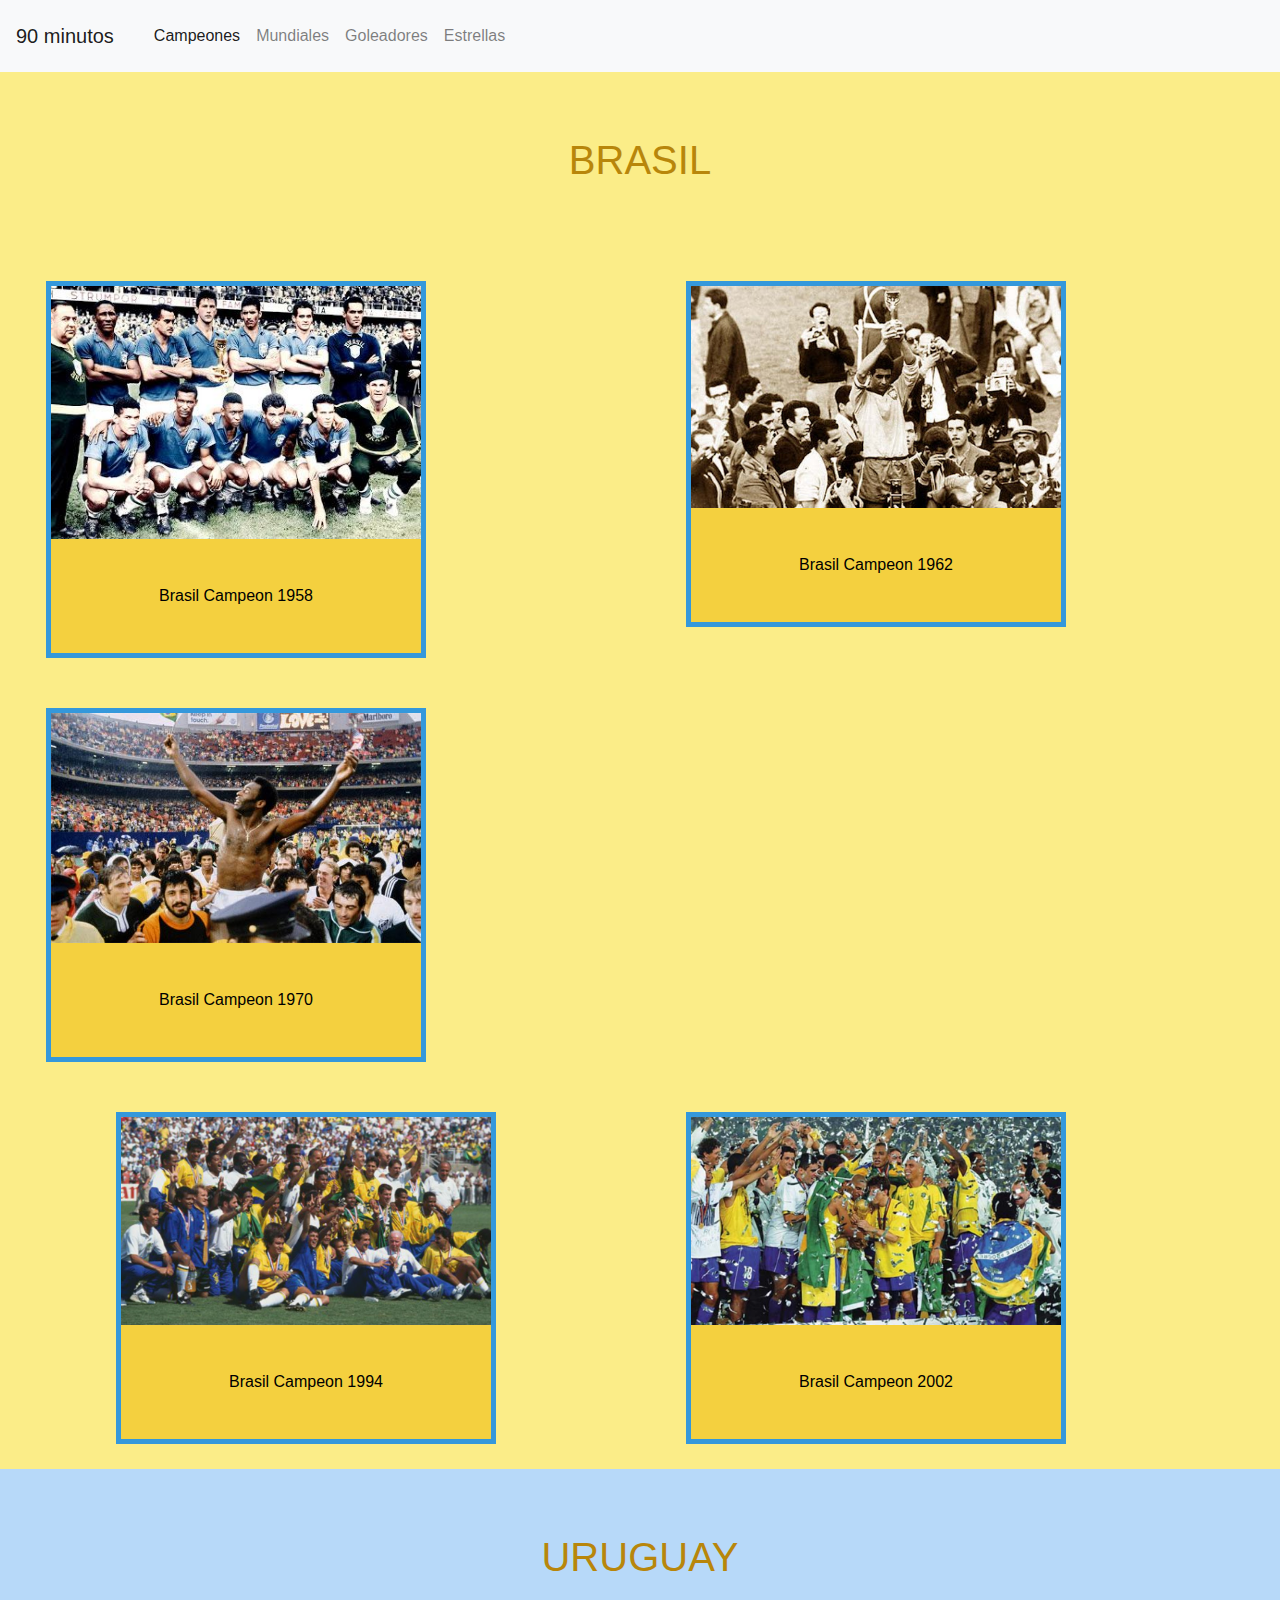
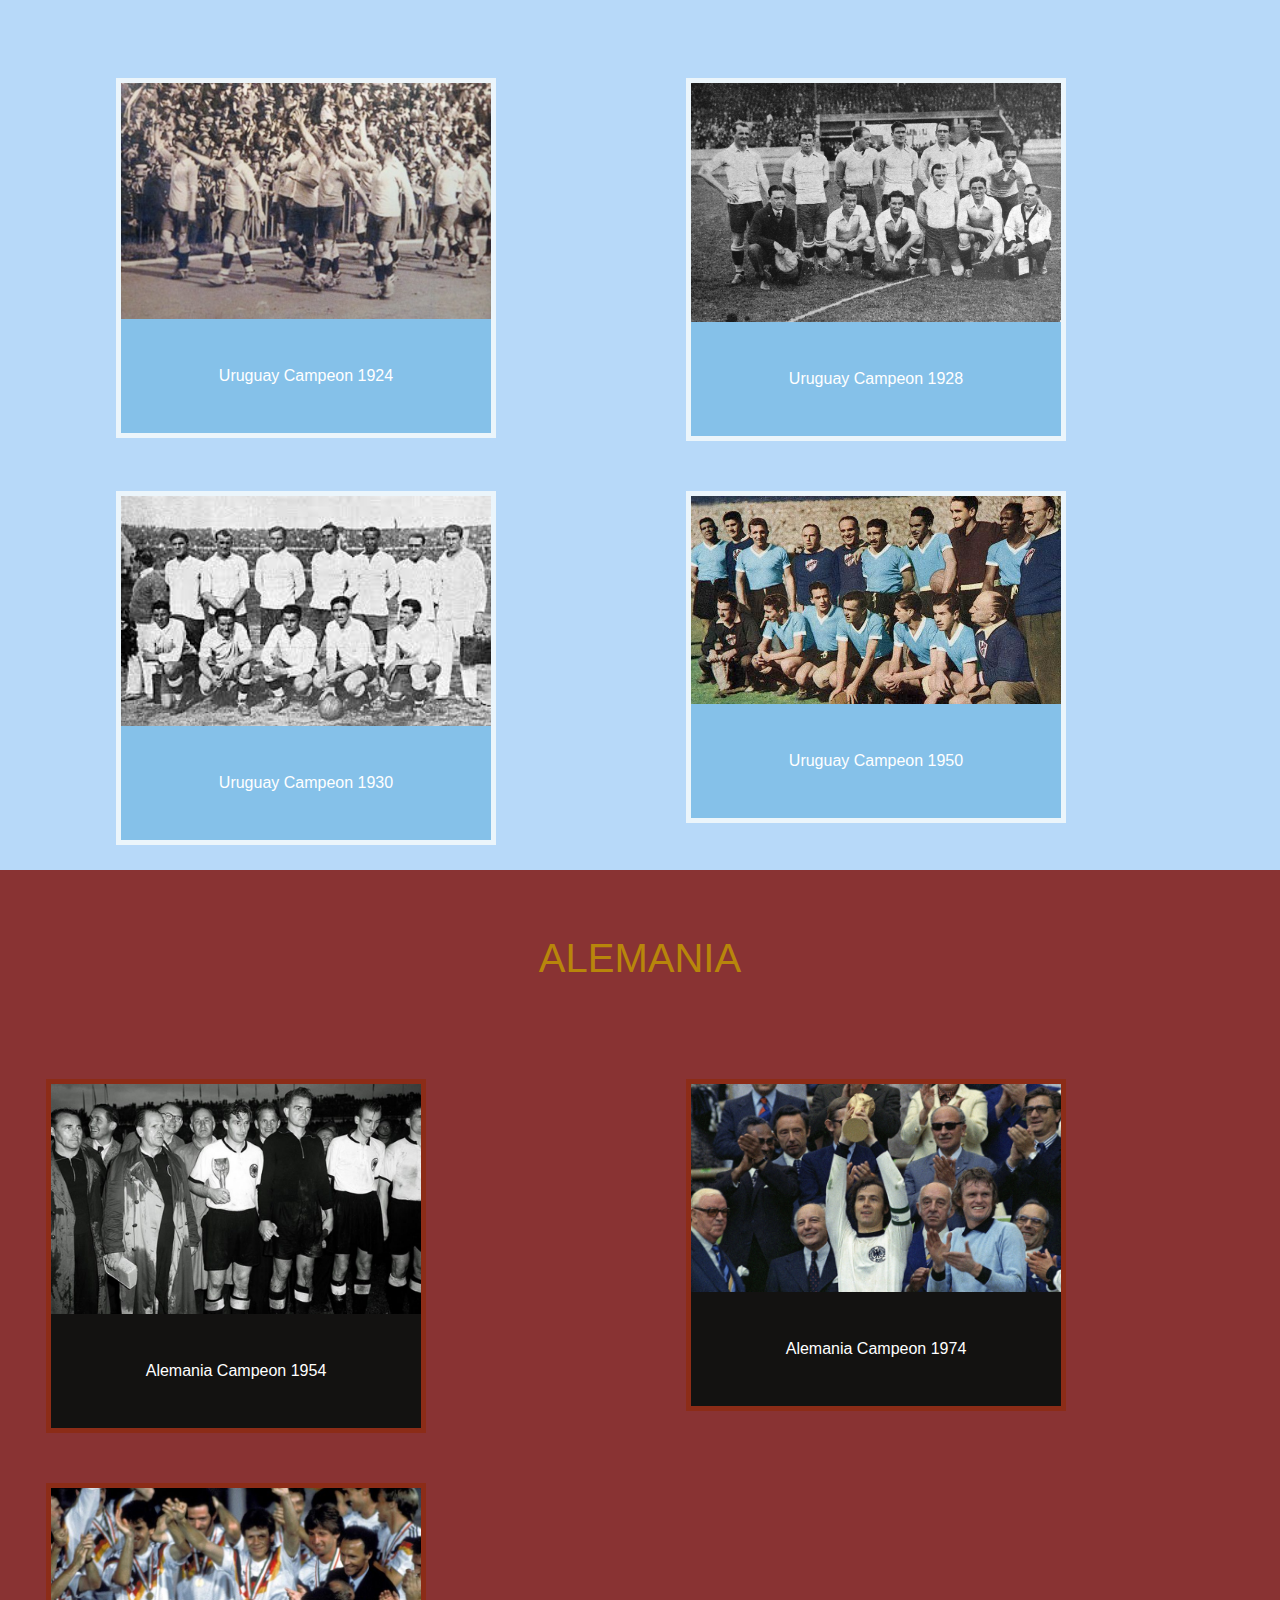
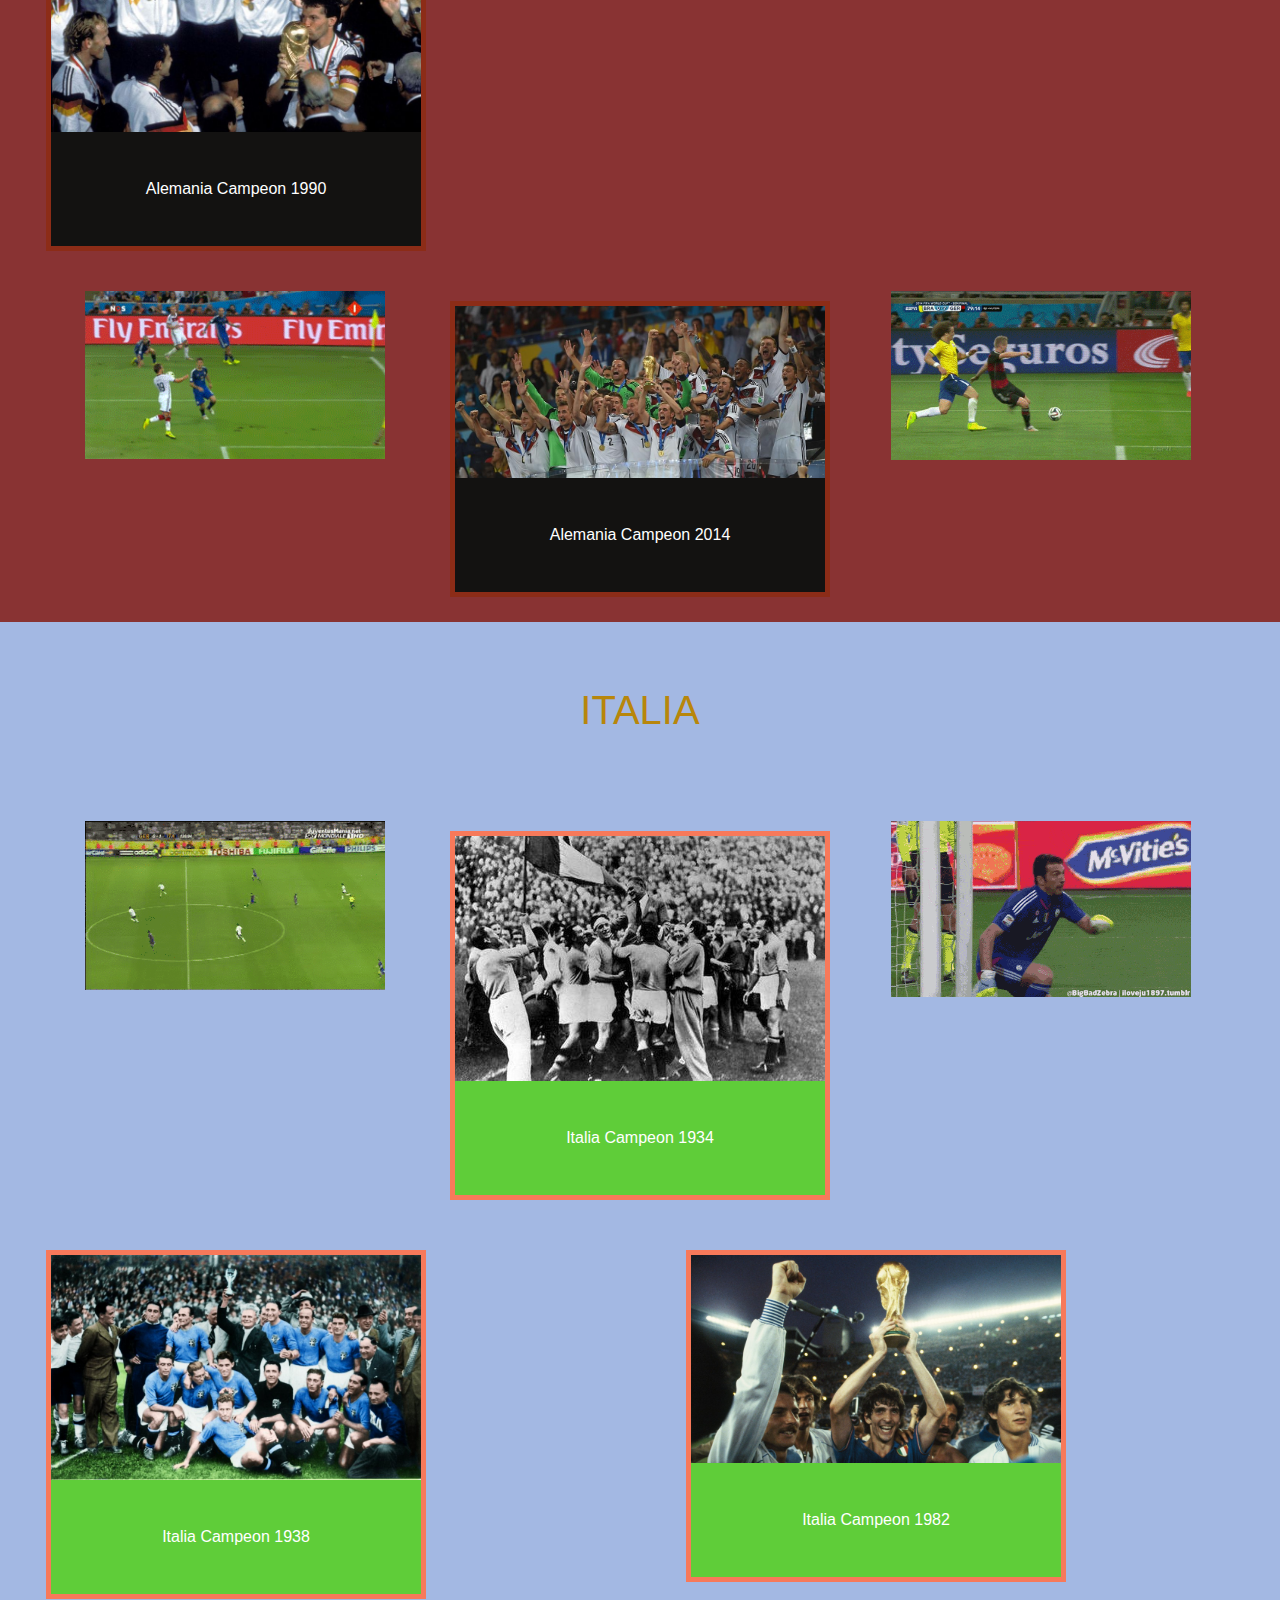
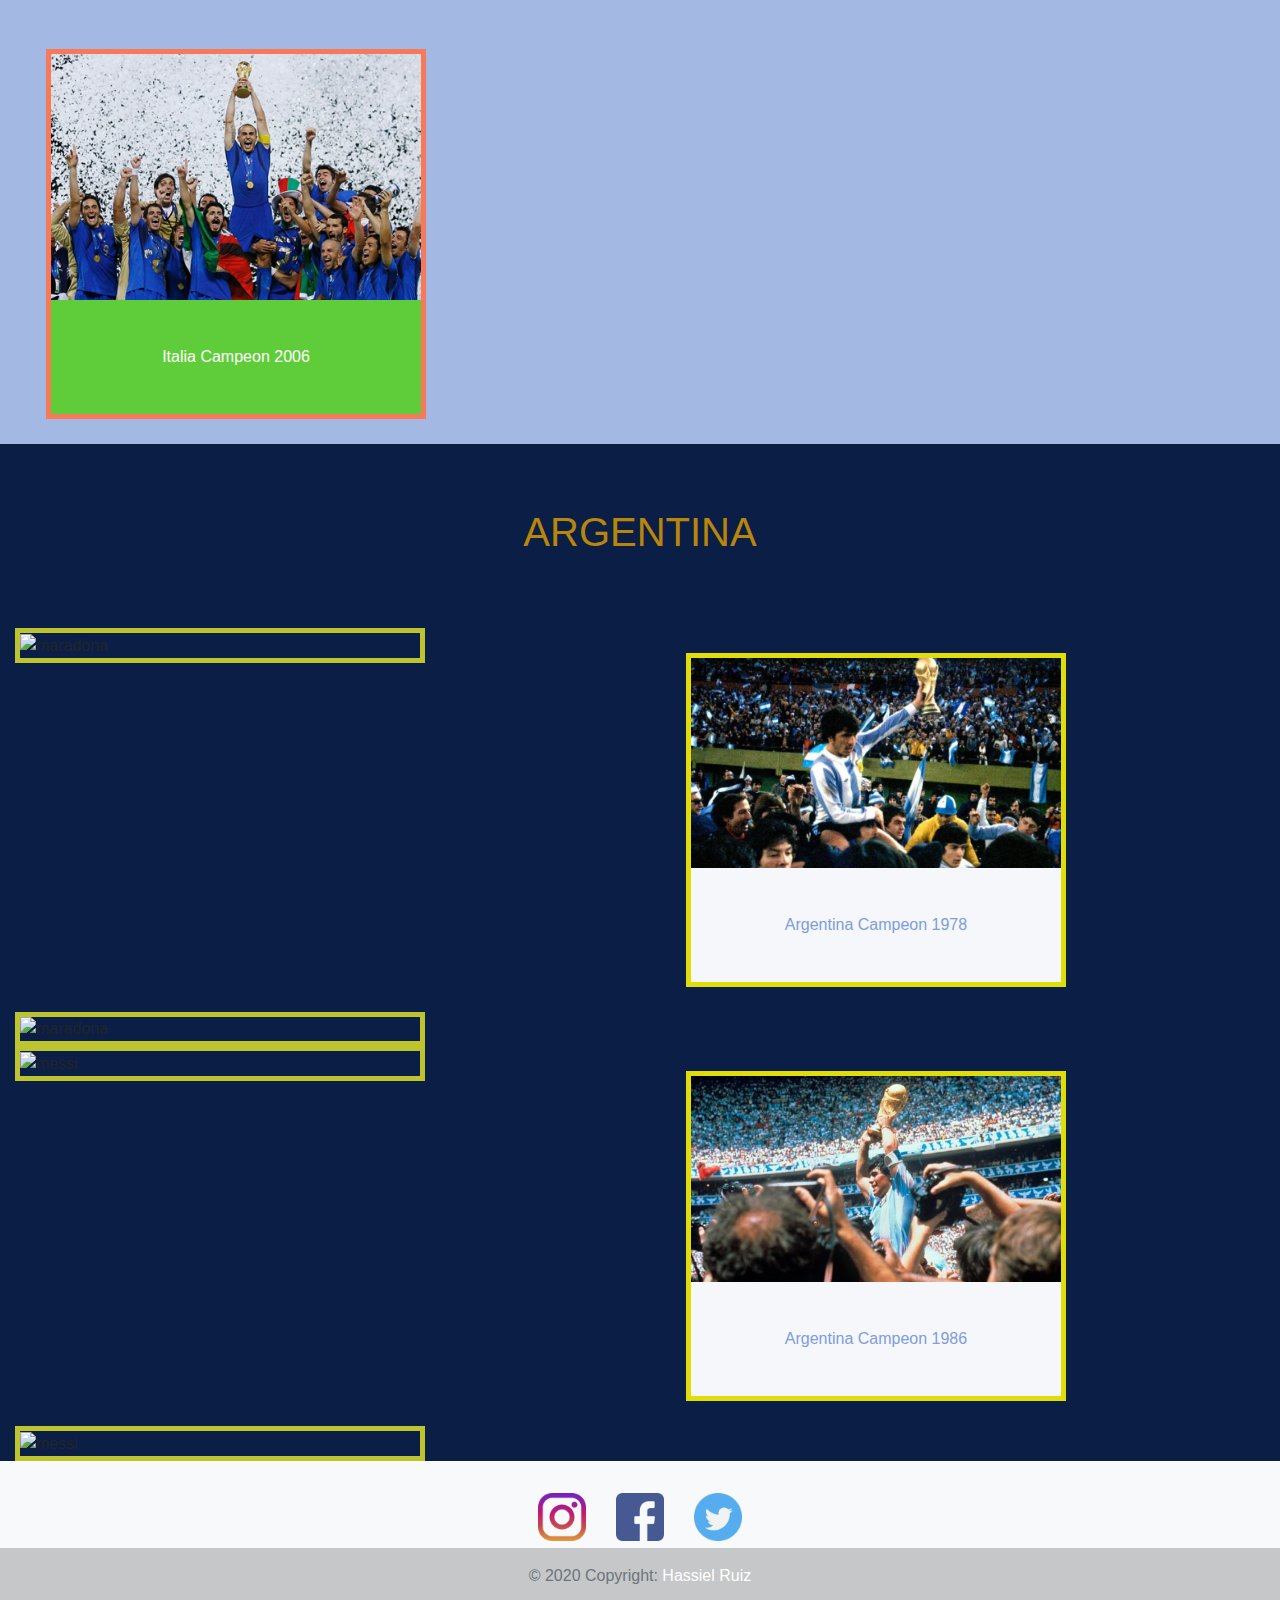
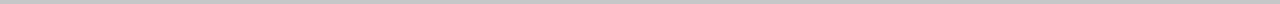
==== commit 282ec246: "goleadores terminados" ====
--- a/templates/Campeones.html
+++ b/templates/Campeones.html
@@ -28,7 +28,7 @@
           <a class="nav-link" href="/templates/Mundiales.html">Mundiales<span class="sr-only">(current)</span></a>
         </li>
         <li class="nav-item">
-          <a class="nav-link" href="/templates/Historia.html">Historia<span class="sr-only">(current)</span></a>
+          <a class="nav-link" href="/templates/Goleadores.html">Goleadores<span class="sr-only">(current)</span></a>
         </li>
         <li class="nav-item">
           <a class="nav-link" href="/templates/Estrellas.html">Estrellas<span class="sr-only">(current)</span></a>
@@ -52,7 +52,7 @@
           <div class="responsive">
             <div class="galleryB">
               <a target="_blank" href="img_5terre.jpg">
-                <img src="/estilo/imagenes/campeones/Brasil1958.jpg" alt="Cinque Terre" width="600" height="400">
+                <img src="/estilo/imagenes/campeones/Brasil1958.jpg" class="img-fluid" alt="Cinque Terre" width="600" height="400">
               </a>
               <div class="descB">Brasil Campeon 1958</div>
             </div>
@@ -64,7 +64,7 @@
           <div class="responsive">
             <div class="galleryB">
               <a target="_blank" href="/estilo/imagenes/campeones/Brasil1962.jpg">
-                <img src="/estilo/imagenes/campeones/Brasil1962.jpg" alt="Cinque Terre" width="600" height="500">
+                <img src="/estilo/imagenes/campeones/Brasil1962.jpg" class="img-fluid" alt="Cinque Terre" width="600" height="500">
               </a>
               <div class="descB">Brasil Campeon 1962</div>
             </div>
@@ -75,7 +75,7 @@
           <div class="responsive">
             <div class="galleryB">
               <a target="_blank" href="/estilo/imagenes/campeones/Basil1970.jpg">
-                <img src="/estilo/imagenes/campeones/Basil1970.jpg" alt="Cinque Terre" width="600" height="400">
+                <img src="/estilo/imagenes/campeones/Basil1970.jpg" class="img-fluid" alt="Cinque Terre" width="600" height="400">
               </a>
               <div class="descB">Brasil Campeon 1970</div>
             </div>
@@ -94,7 +94,7 @@
           <div class="responsive">
             <div class="galleryB">
               <a target="_blank" href="/estilo/imagenes/campeones/Brasil1994.jpg">
-                <img src="/estilo/imagenes/campeones/Brasil1994.jpg" alt="Cinque Terre" width="600" height="400">
+                <img src="/estilo/imagenes/campeones/Brasil1994.jpg" class="img-fluid" alt="Cinque Terre" width="600" height="400">
               </a>
               <div class="descB">Brasil Campeon 1994</div>
             </div>
@@ -108,7 +108,7 @@
           <div class="responsive">
             <div class="galleryB">
               <a target="_blank" href="/estilo/imagenes/campeones/Basil2002.jpg">
-                <img src="/estilo/imagenes/campeones/Basil2002.jpg" alt="Cinque Terre" width="600" height="400">
+                <img src="/estilo/imagenes/campeones/Basil2002.jpg" class="img-fluid" alt="Cinque Terre" width="600" height="400">
               </a>
               <div class="descB">Brasil Campeon 2002</div>
             </div>
@@ -130,7 +130,7 @@
           <div class="responsive">
             <div class="galleryU">
               <a target="_blank" href="/estilo/imagenes/campeones/uruguay1924.jpg">
-                <img src="/estilo/imagenes/campeones/uruguay1924.jpg" alt="Cinque Terre" width="600" height="400">
+                <img src="/estilo/imagenes/campeones/uruguay1924.jpg" class="img-fluid" alt="Cinque Terre" width="600" height="400">
               </a>
               <div class="descU">Uruguay Campeon 1924</div>
             </div>
@@ -144,7 +144,7 @@
           <div class="responsive">
             <div class="galleryU">
               <a target="_blank" href="/estilo/imagenes/campeones/uruguay1928.jpg">
-                <img src="/estilo/imagenes/campeones/uruguay1928.jpg" alt="Cinque Terre" width="600" height="400">
+                <img src="/estilo/imagenes/campeones/uruguay1928.jpg" class="img-fluid" alt="Cinque Terre" width="600" height="400">
               </a>
               <div class="descU">Uruguay Campeon 1928</div>
             </div>
@@ -160,7 +160,7 @@
           <div class="responsive">
             <div class="galleryU">
               <a target="_blank" href="/estilo/imagenes/campeones/uruguay1930.jpg">
-                <img src="/estilo/imagenes/campeones/uruguay1930.jpg" alt="Cinque Terre" width="600" height="400">
+                <img src="/estilo/imagenes/campeones/uruguay1930.jpg" class="img-fluid" alt="Cinque Terre" width="600" height="400">
               </a>
               <div class="descU">Uruguay Campeon 1930</div>
             </div>
@@ -171,7 +171,7 @@
           <div class="responsive">
             <div class="galleryU">
               <a target="_blank" href="/estilo/imagenes/campeones/uruguay1950.jpg">
-                <img src="/estilo/imagenes/campeones/uruguay1950.jpg" alt="Cinque Terre" width="600" height="400">
+                <img src="/estilo/imagenes/campeones/uruguay1950.jpg" class="img-fluid" alt="Cinque Terre" width="600" height="400">
               </a>
               <div class="descU">Uruguay Campeon 1950</div>
             </div>
@@ -193,7 +193,7 @@
           <div class="responsive">
             <div class="galleryAl">
               <a target="_blank" href="/estilo/imagenes/campeones/Alemania54.jpg">
-                <img src="/estilo/imagenes/campeones/Alemania54.jpg" alt="Cinque Terre" width="600" height="400">
+                <img src="/estilo/imagenes/campeones/Alemania54.jpg" class="img-fluid" alt="Cinque Terre" width="600" height="400">
               </a>
               <div class="descAl">Alemania Campeon 1954</div>
             </div>
@@ -204,7 +204,7 @@
           <div class="responsive">
             <div class="galleryAl">
               <a target="_blank" href="/estilo/imagenes/campeones/alemania74.jpg">
-                <img src="/estilo/imagenes/campeones/alemania74.jpg" alt="Cinque Terre" width="600" height="400">
+                <img src="/estilo/imagenes/campeones/alemania74.jpg" class="img-fluid" alt="Cinque Terre" width="600" height="400">
               </a>
               <div class="descAl">Alemania Campeon 1974</div>
             </div>
@@ -215,7 +215,7 @@
           <div class="responsive">
             <div class="galleryAl">
               <a target="_blank" href="/estilo/imagenes/campeones/alemania90.jpg">
-                <img src="/estilo/imagenes/campeones/alemania90.jpg" alt="Cinque Terre" width="600" height="400">
+                <img src="/estilo/imagenes/campeones/alemania90.jpg" class="img-fluid" alt="Cinque Terre" width="600" height="400">
               </a>
               <div class="descAl">Alemania Campeon 1990</div>
             </div>
@@ -228,7 +228,7 @@
       <div class="row">
         <div class="col">
           <div class="gifAL">
-            <img src="/estilo/imagenes/gotzevsargentina.gif" alt="Gol de Gotze" width="300" height="200">
+            <img src="/estilo/imagenes/gotzevsargentina.gif" class="img-fluid" alt="Gol de Gotze" width="300" height="200">
           </div>
         </div>
 
@@ -236,7 +236,7 @@
           <div class="responsive">
             <div class="galleryAl">
               <a target="_blank" href="/estilo/imagenes/campeones/almeania 2014.jpg">
-                <img src="/estilo/imagenes/campeones/almeania 2014.jpg" alt="Cinque Terre" width="600" height="400">
+                <img src="/estilo/imagenes/campeones/almeania 2014.jpg" class="img-fluid" alt="Cinque Terre" width="600" height="400">
               </a>
               <div class="descAl">Alemania Campeon 2014</div>
             </div>
@@ -245,7 +245,7 @@
 
         <div class="col">
           <div class="gifAL">
-            <img src="/estilo/imagenes/schullevsbrasil.gif" alt="Gol de Gotze" width="300" height="200">
+            <img src="/estilo/imagenes/schullevsbrasil.gif" class="img-fluid" alt="Gol de Gotze" width="300" height="200">
           </div>
         </div>
       </div>
@@ -263,7 +263,7 @@
       <div class="row">
         <div class="col">
           <div class="gifAL">
-            <img src="/estilo/imagenes/gif/delpierogol.gif" alt="Del Piero" width="300" height="150">
+            <img src="/estilo/imagenes/gif/delpierogol.gif" class="img-fluid" alt="Del Piero" width="300" height="150">
           </div>
         </div>
 
@@ -271,7 +271,7 @@
           <div class="responsive">
             <div class="galleryIT">
               <a target="_blank" href="/estilo/imagenes/campeones/italia1934.jpg">
-                <img src="/estilo/imagenes/campeones/italia1934.jpg" alt="Cinque Terre" width="600" height="400">
+                <img src="/estilo/imagenes/campeones/italia1934.jpg" class="img-fluid" alt="Cinque Terre" width="600" height="400">
               </a>
               <div class="descIT">Italia Campeon 1934</div>
             </div>
@@ -280,7 +280,7 @@
 
         <div class="col">
           <div class="gifAL">
-            <img src="/estilo/imagenes/gif/Buffon.gif" alt="Buffon" width="300" height="150">
+            <img src="/estilo/imagenes/gif/Buffon.gif" class="img-fluid" alt="Buffon" width="300" height="150">
           </div>
         </div>
       </div>
@@ -292,7 +292,7 @@
           <div class="responsive">
             <div class="galleryIT">
               <a target="_blank" href="/estilo/imagenes/campeones/italia1938.jpg">
-                <img src="/estilo/imagenes/campeones/italia1938.jpg" alt="Cinque Terre" width="600" height="200">
+                <img src="/estilo/imagenes/campeones/italia1938.jpg" class="img-fluid" alt="Cinque Terre" width="600" height="200">
               </a>
               <div class="descIT">Italia Campeon 1938</div>
             </div>
@@ -303,7 +303,7 @@
           <div class="responsive">
             <div class="galleryIT">
               <a target="_blank" href="/estilo/imagenes/campeones/italia1982.jpg">
-                <img src="/estilo/imagenes/campeones/italia1982.jpg" alt="Cinque Terre" width="600" height="400">
+                <img src="/estilo/imagenes/campeones/italia1982.jpg" class="img-fluid" alt="Cinque Terre" width="600" height="400">
               </a>
               <div class="descIT">Italia Campeon 1982</div>
             </div>
@@ -314,7 +314,7 @@
           <div class="responsive">
             <div class="galleryIT">
               <a target="_blank" href="/estilo/imagenes/campeones/italia2006.jpg">
-                <img src="/estilo/imagenes/campeones/italia2006.jpg" alt="Cinque Terre" width="600" height="400">
+                <img src="/estilo/imagenes/campeones/italia2006.jpg" class="img-fluid" alt="Cinque Terre" width="600" height="400">
               </a>
               <div class="descIT">Italia Campeon 2006</div>
             </div>
@@ -334,7 +334,7 @@
       <div class="row">
         <div class="col-md">
           <div class="gifarg">
-            <img src="/estilo/imagenes/maradona.gif" alt="maradona" width="400px" height="auto">
+            <img src="/estilo/imagenes/maradona.gif" class="img-fluid" alt="maradona" width="400px" height="auto">
           </div>
         </div>
 
@@ -343,7 +343,7 @@
           <div class="responsive">
             <div class="galleryarg">
               <a target="_blank" href="/estilo/imagenes/campeones/Argentina1978.jpg">
-                <img src="/estilo/imagenes/campeones/Argentina1978.jpg" alt="Cinque Terre" width="600" height="400">
+                <img src="/estilo/imagenes/campeones/Argentina1978.jpg" class="img-fluid" alt="Cinque Terre" width="600" height="400">
               </a>
               <div class="descarg">Argentina Campeon 1978</div>
             </div>
@@ -352,7 +352,7 @@
 
         <div class="col-md">
           <div class="gifarg">
-            <img src="/estilo/imagenes/gif/lamanodedios.gif" alt="maradona" width="400px" height="250">
+            <img src="/estilo/imagenes/gif/lamanodedios.gif" class="img-fluid" alt="maradona" width="400px" height="250">
           </div>
         </div>
       </div>
@@ -362,7 +362,7 @@
       <div class="row">
         <div class="col-md">
           <div class="gifarg">
-            <img src="/estilo/imagenes/gif/messivsNIG.gif" alt="messi" width="400px" height="250">
+            <img src="/estilo/imagenes/gif/messivsNIG.gif" class="img-fluid" alt="messi" width="400px" height="250">
           </div>
         </div>
 
@@ -371,7 +371,7 @@
           <div class="responsive">
             <div class="galleryarg">
               <a target="_blank" href="/estilo/imagenes/campeones/Argentina1986.jpeg">
-                <img src="/estilo/imagenes/campeones/Argentina1986.jpeg" alt="Cinque Terre" width="600" height="400">
+                <img src="/estilo/imagenes/campeones/Argentina1986.jpeg" class="img-fluid" alt="Cinque Terre" width="600" height="400">
               </a>
               <div class="descarg">Argentina Campeon 1986</div>
             </div>
@@ -380,23 +380,27 @@
 
         <div class="col-md">
           <div class="gifarg">
-            <img src="/estilo/imagenes/gif/messivsIRN.gif" alt="messi" width="400px" height="250">
-          </div>
-        </div>
-
-
-
-
-
-      </div>
-    </div>
-
-
-
-
+            <img src="/estilo/imagenes/gif/messivsIRN.gif" class="img-fluid" alt="messi" width="400px" height="250">
+          </div>
+        </div>
+      </div>
+    </div>
   </div>
 
 
+  <footer class="text-center text-lg-start bg-light text-muted">
+    <div class="icons">
+      <i><a href="https://www.instagram.com/" class="btn" role="button"><img src="/estilo/imagenes/LOGOS/instagram2.png" width="48px" height="48px"></a></i>
+      <i><a href="https://www.facebook.com/hassiel2hr/" class="btn" role="button"><img src="/estilo/imagenes/LOGOS/facebook2.png" alt="" width="48px" height="48px" ></a></i>
+      <i><a href="https://twitter.com/hassieljruiz" class="btn" role="button"><img src="/estilo/imagenes/LOGOS/gorjeo.png" alt="" width="48px" height="48px"></a></i>
+    </div>
+    <div class="text-center p-3" style="background-color: rgba(0, 0, 0, 0.2);">
+      © 2020 Copyright:
+      <a class="text-white" href="">Hassiel Ruiz</a>
+    </div>
+</footer>
+
+
 </body>
 
 </html>--- a/estilo/style.css
+++ b/estilo/style.css
@@ -43,7 +43,7 @@
   margin: 25px;
   border: 3px solid #ccc;
   float: left;
-  width: 350px;
+  width: 380px;
 }
 
 div.gallery:hover {
@@ -66,7 +66,7 @@
   margin: 25px;
   border: 5px solid #3498DB ;
   float: left;
-  width: 350px;
+  width: 380px;
 
 }
 div.galleryB img {
@@ -140,14 +140,7 @@
 {
   padding: 5%;
 }
-.final
-{
-  background-color:darkgrey;
-  background-size: auto;
-  width: auto;
-  height: 5cm;
-  padding-top: 5%;
-}
+
 .logo
 {
   image-resolution:initial;
@@ -204,7 +197,7 @@
   margin: 25px;
   border: 5px solid #8C2C17  ;
   float: left;
-  width: 350px;
+  width: 380px;
 
 }
 div.galleryAl img {
@@ -228,6 +221,7 @@
 .gifAL
 {
   padding-top: 5%;
+  
 }
 
 .fondoAL
@@ -240,7 +234,7 @@
   margin: 25px;
   border: 5px solid #F7795A  ;
   float: left;
-  width: 350px;
+  width: 380px;
 
 }
 div.galleryIT img {
@@ -275,7 +269,7 @@
   margin: 25px;
   border: 5px solid #E1DE07  ;
   float: left;
-  width: 350px;
+  width: 380px;
 
 }
 div.galleryarg img {
@@ -301,3 +295,44 @@
   width: 410px;
   border: 5px solid #BEC42E;
 }
+
+.datos{
+  font-family:sans-serif;
+  font-size:large;
+  font-display:initial;
+  text-align: justify;
+  color: white;
+}
+.head
+{
+  padding: 5%;
+}
+.datosfondo
+{
+  background-color: #090A0D;
+}
+
+.datosimg
+{
+
+  border: 5px inset #BEC42E;
+  width: 360px;
+
+}
+.lastfondo
+{
+  background-color: #090354 ;
+  height: 400;
+  width: auto;
+}
+
+.icons
+{
+  text-align: center;
+  padding-top: 2%;
+}
+#fongoleadores
+{
+  background-color: #FFF471;
+  background-size: auto;
+}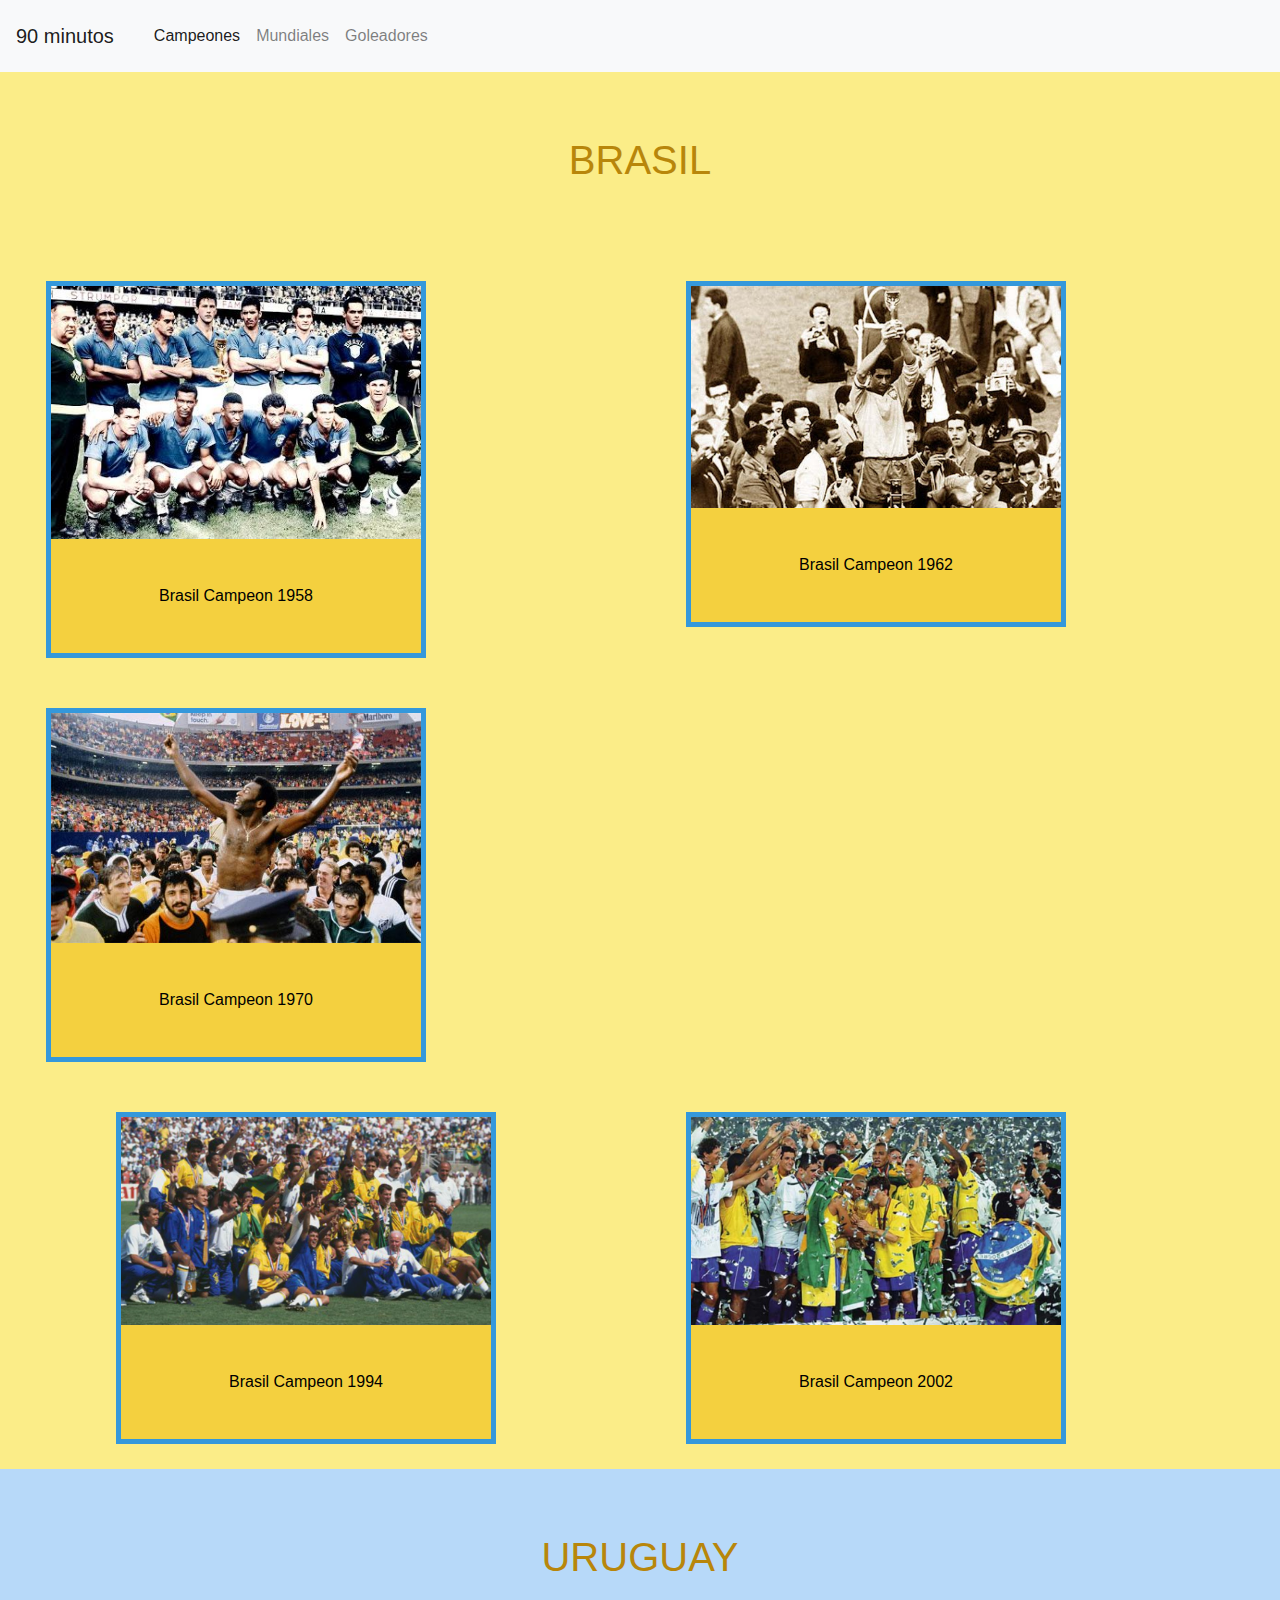
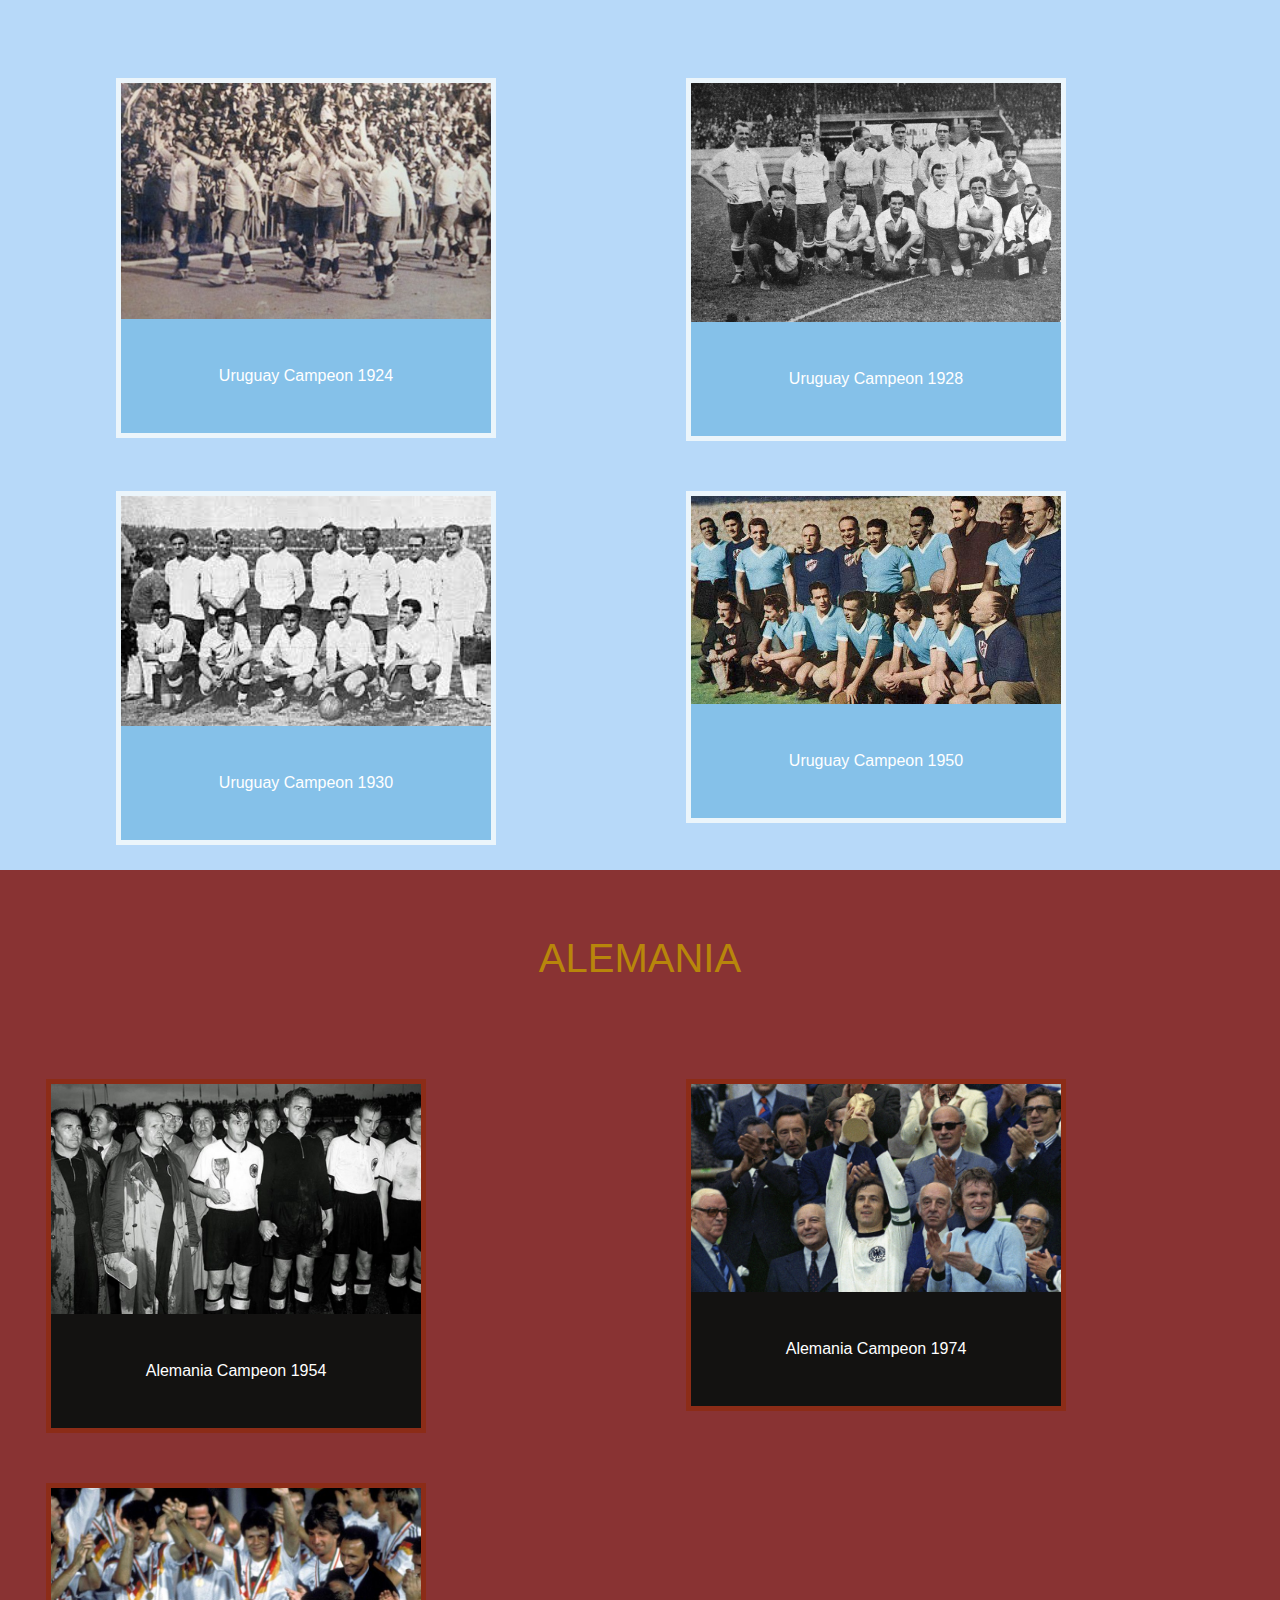
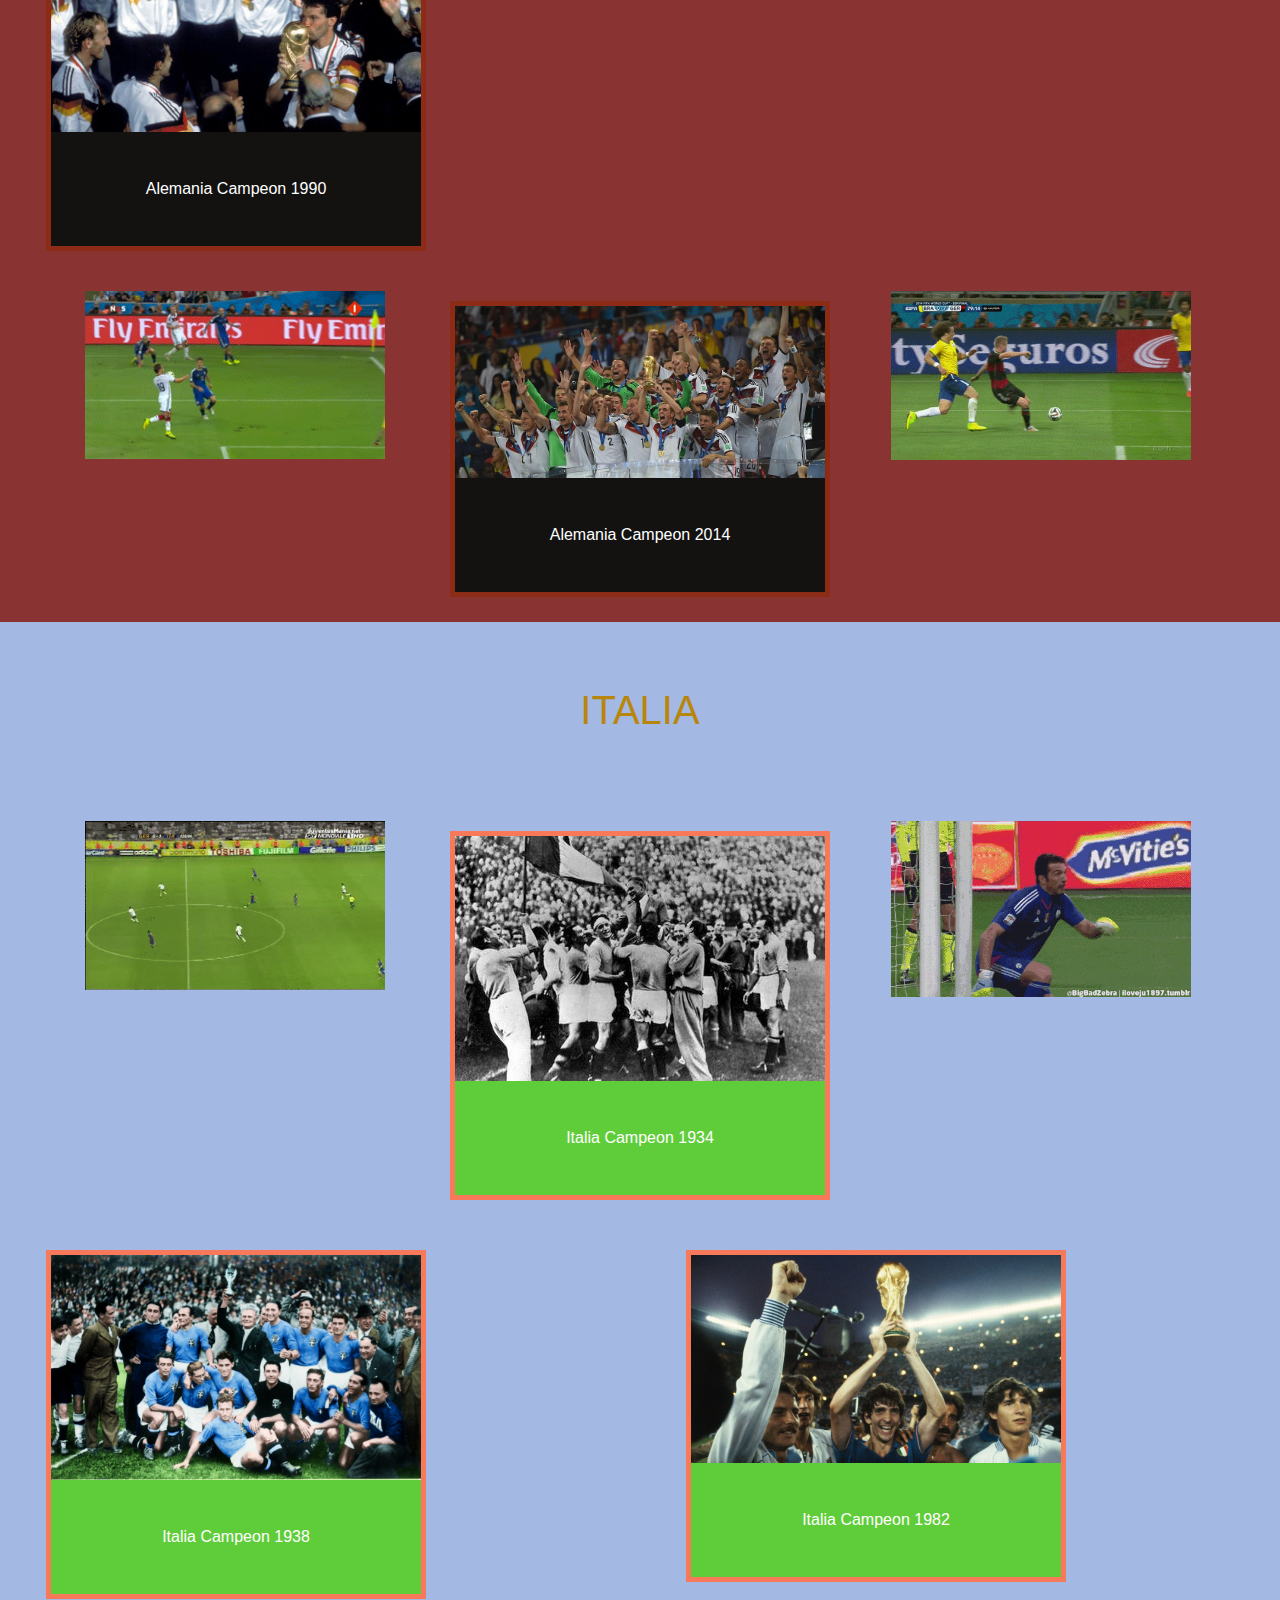
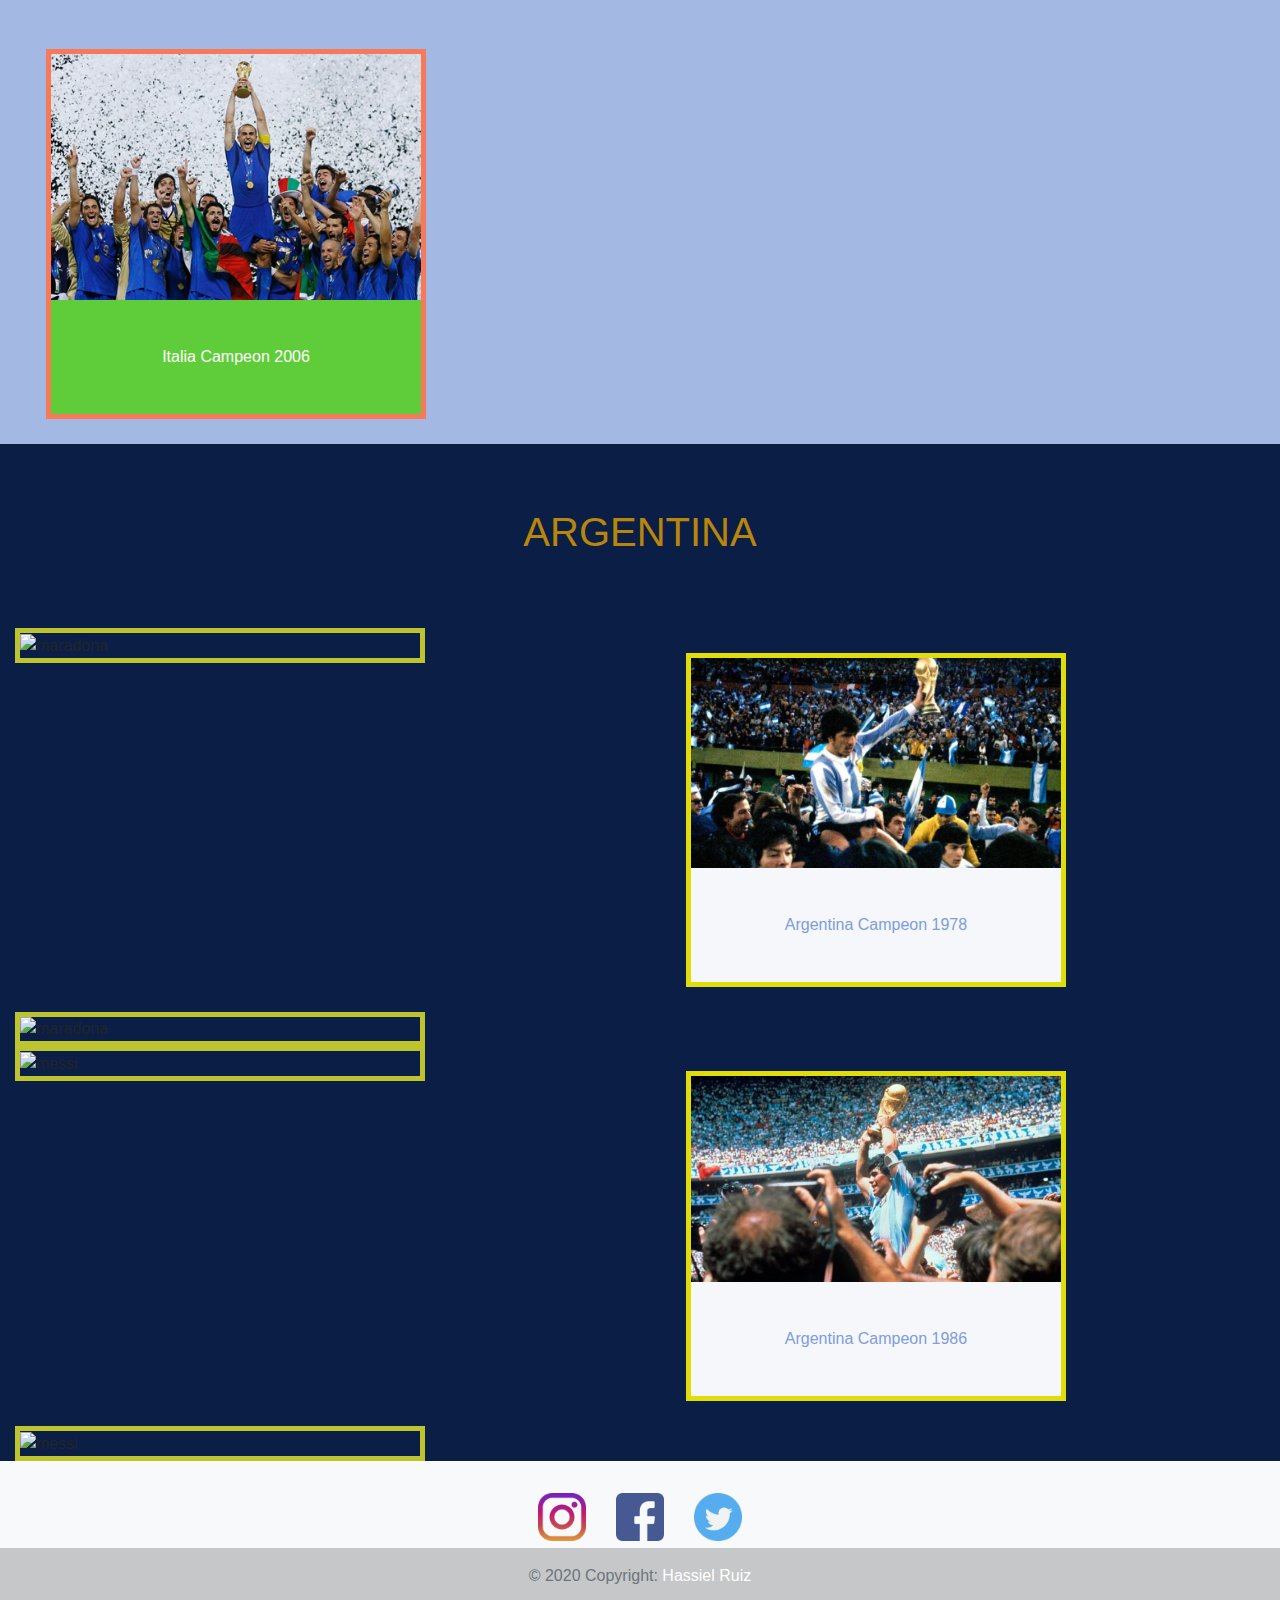
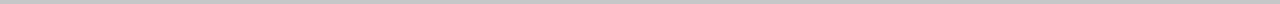
==== commit 3442a5d2: "NUEVO" ====
--- a/templates/Campeones.html
+++ b/templates/Campeones.html
@@ -30,9 +30,6 @@
         <li class="nav-item">
           <a class="nav-link" href="/templates/Goleadores.html">Goleadores<span class="sr-only">(current)</span></a>
         </li>
-        <li class="nav-item">
-          <a class="nav-link" href="/templates/Estrellas.html">Estrellas<span class="sr-only">(current)</span></a>
-        </li>
       </ul>
     </div>
   </nav>
--- a/estilo/style.css
+++ b/estilo/style.css
@@ -16,7 +16,6 @@
 }
 h6
 {
-
   color: darkgoldenrod;
 }
 
@@ -117,7 +116,7 @@
   clear: both;
 }
 
-div.Jumbotron
+.Jumbotron
 {
   font-family:'Franklin Gothic Medium', 'Arial Narrow', Arial, sans-serif;
   color:darkgoldenrod;
@@ -125,6 +124,14 @@
   font-size:large;
   padding: 5%;
 }
+
+  @media screen and (max-width:500px) {
+    .Jumbotron {
+      width: 70%;
+      color: black;
+  }
+}
+
 div.p1
 {
   color:maroon;
@@ -335,4 +342,10 @@
 {
   background-color: #FFF471;
   background-size: auto;
+}
+#imgfondo
+{
+  background-image: url(/estilo/imagenes/fondos/fondos-de-fútbol.jpg);
+  width:100%;
+  height: 100%;
 }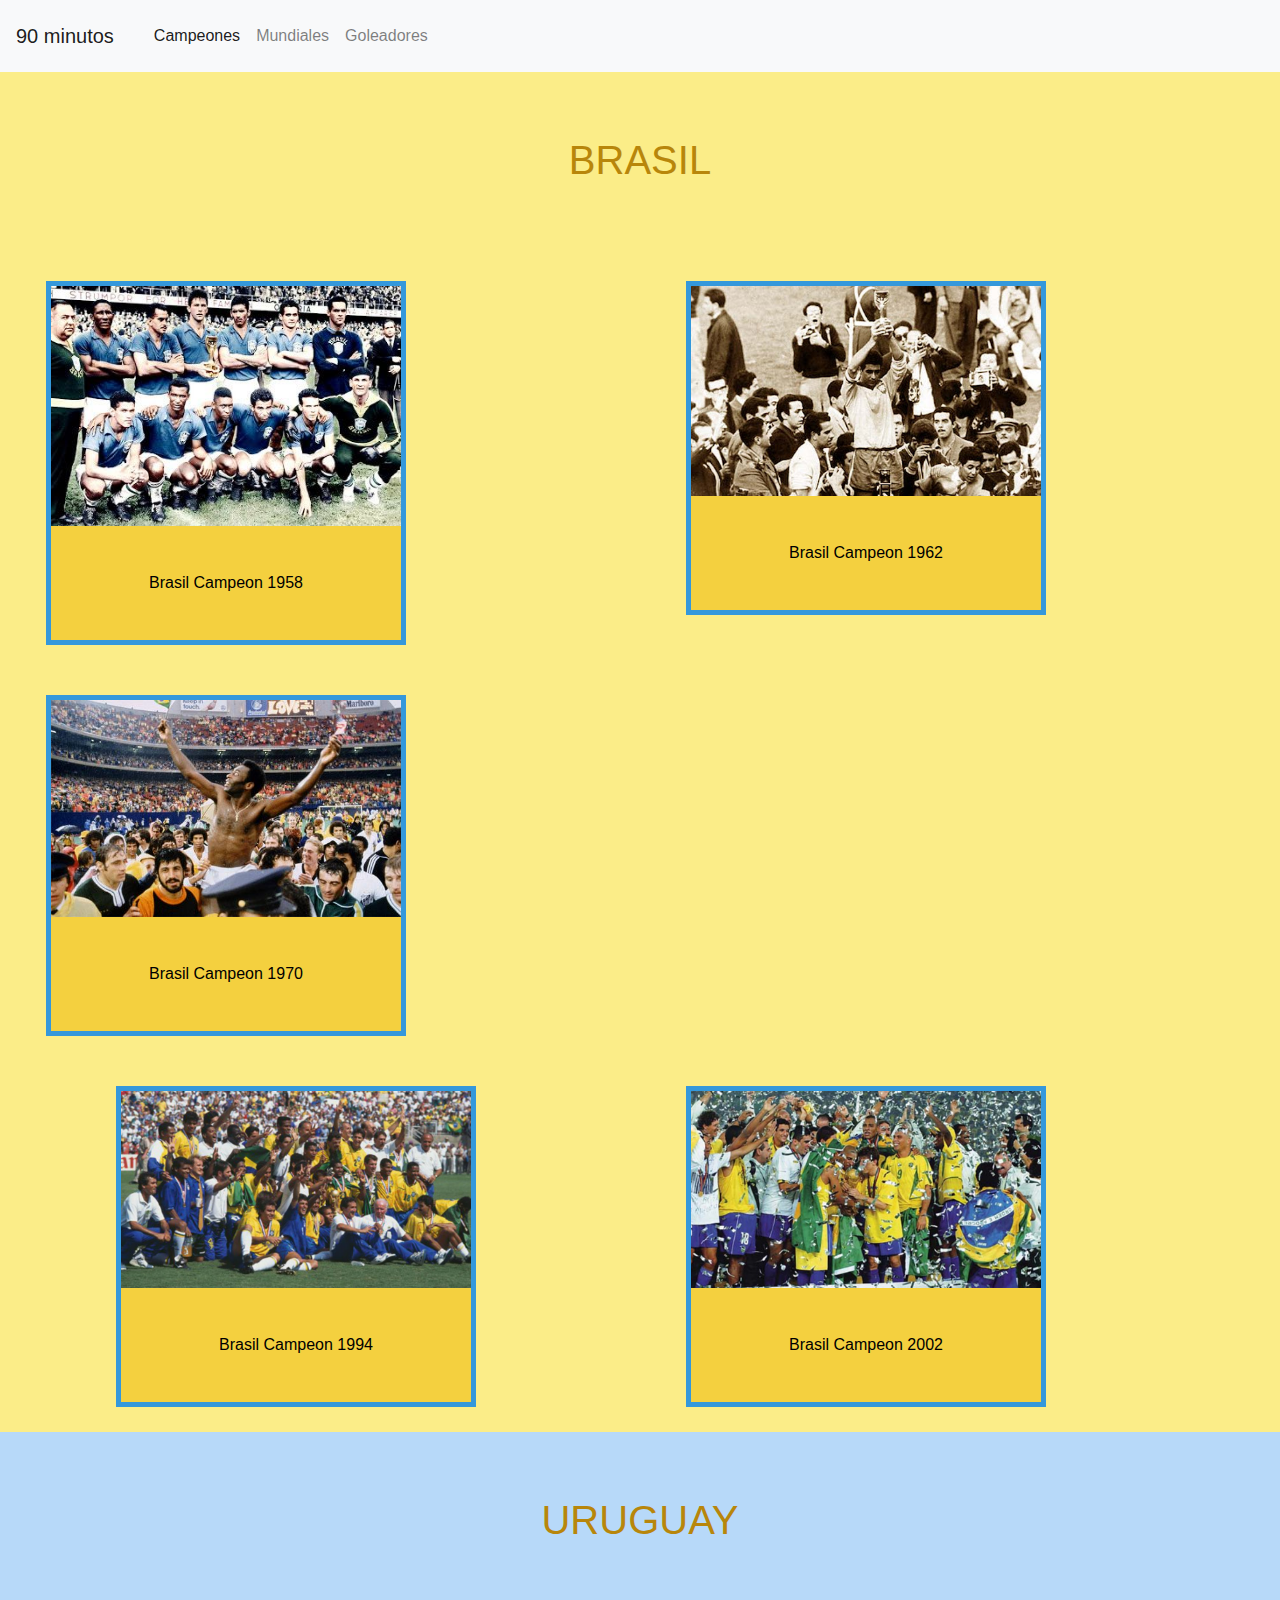
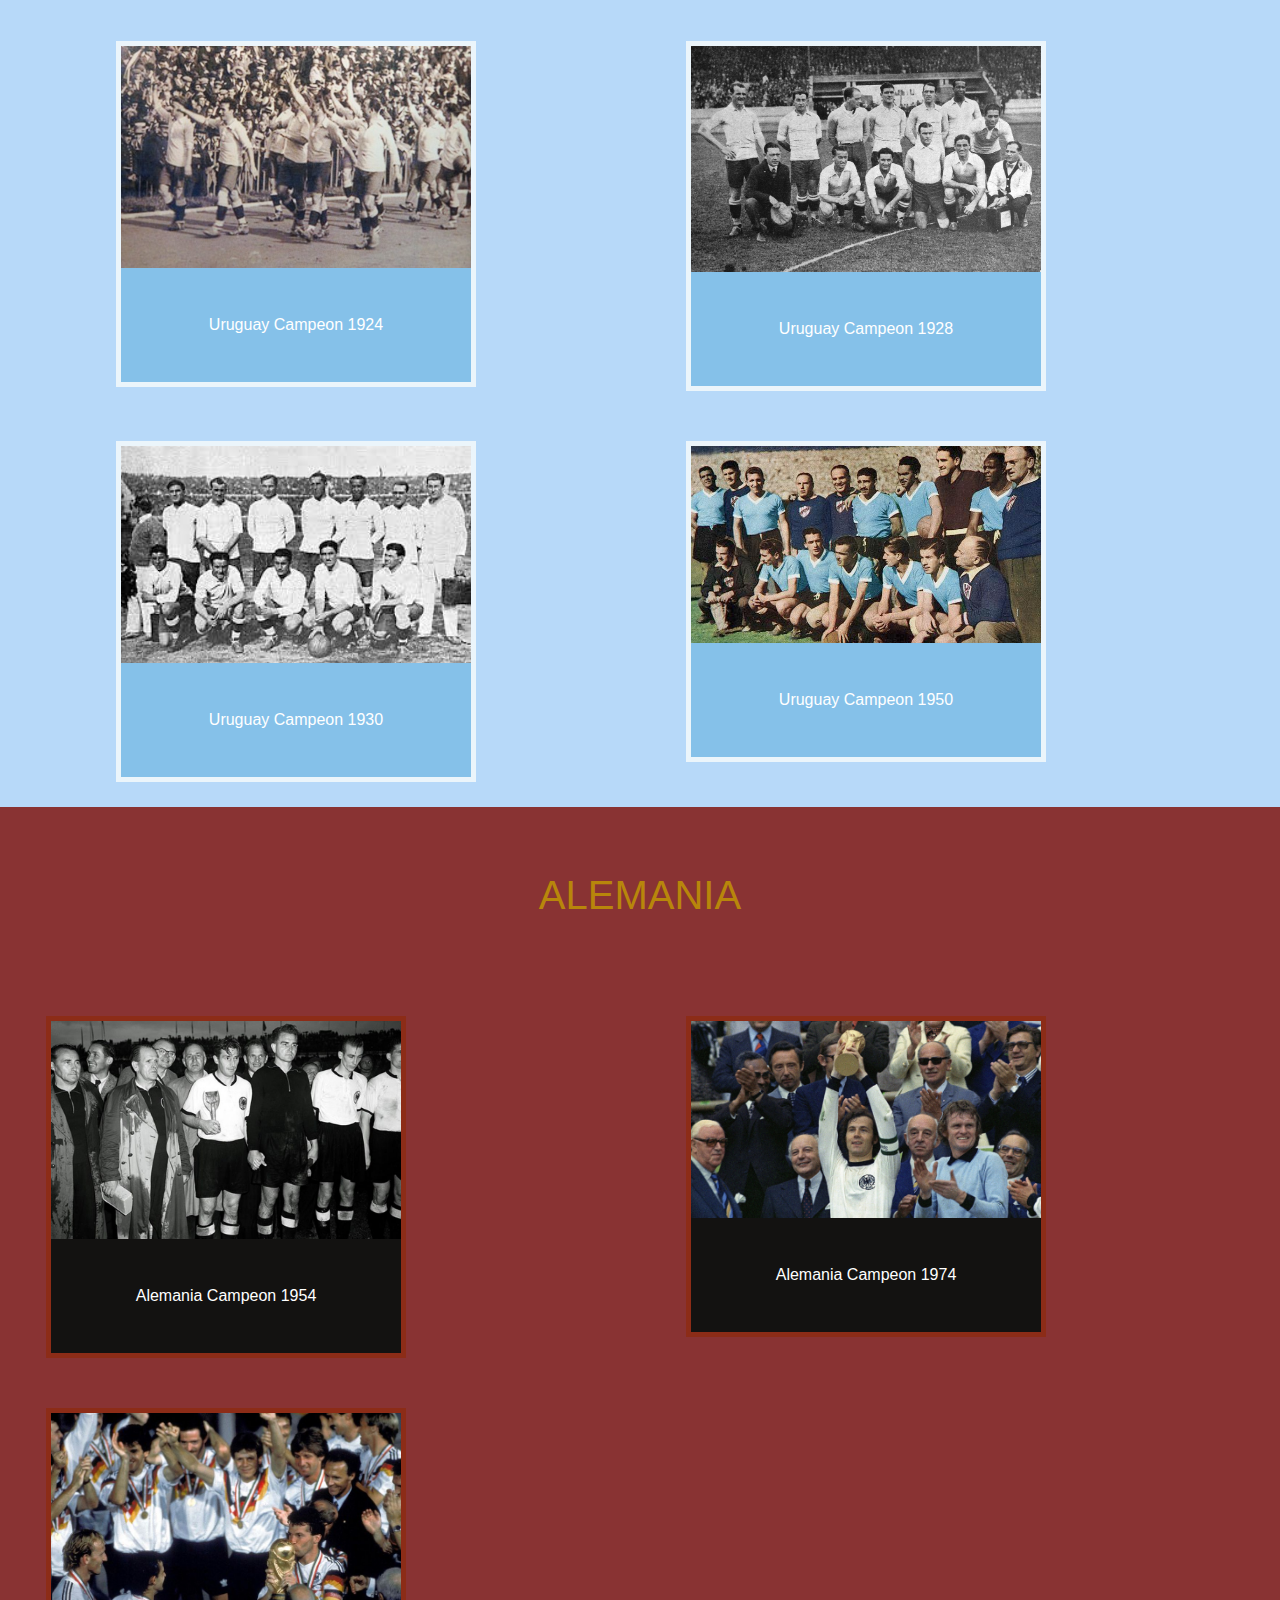
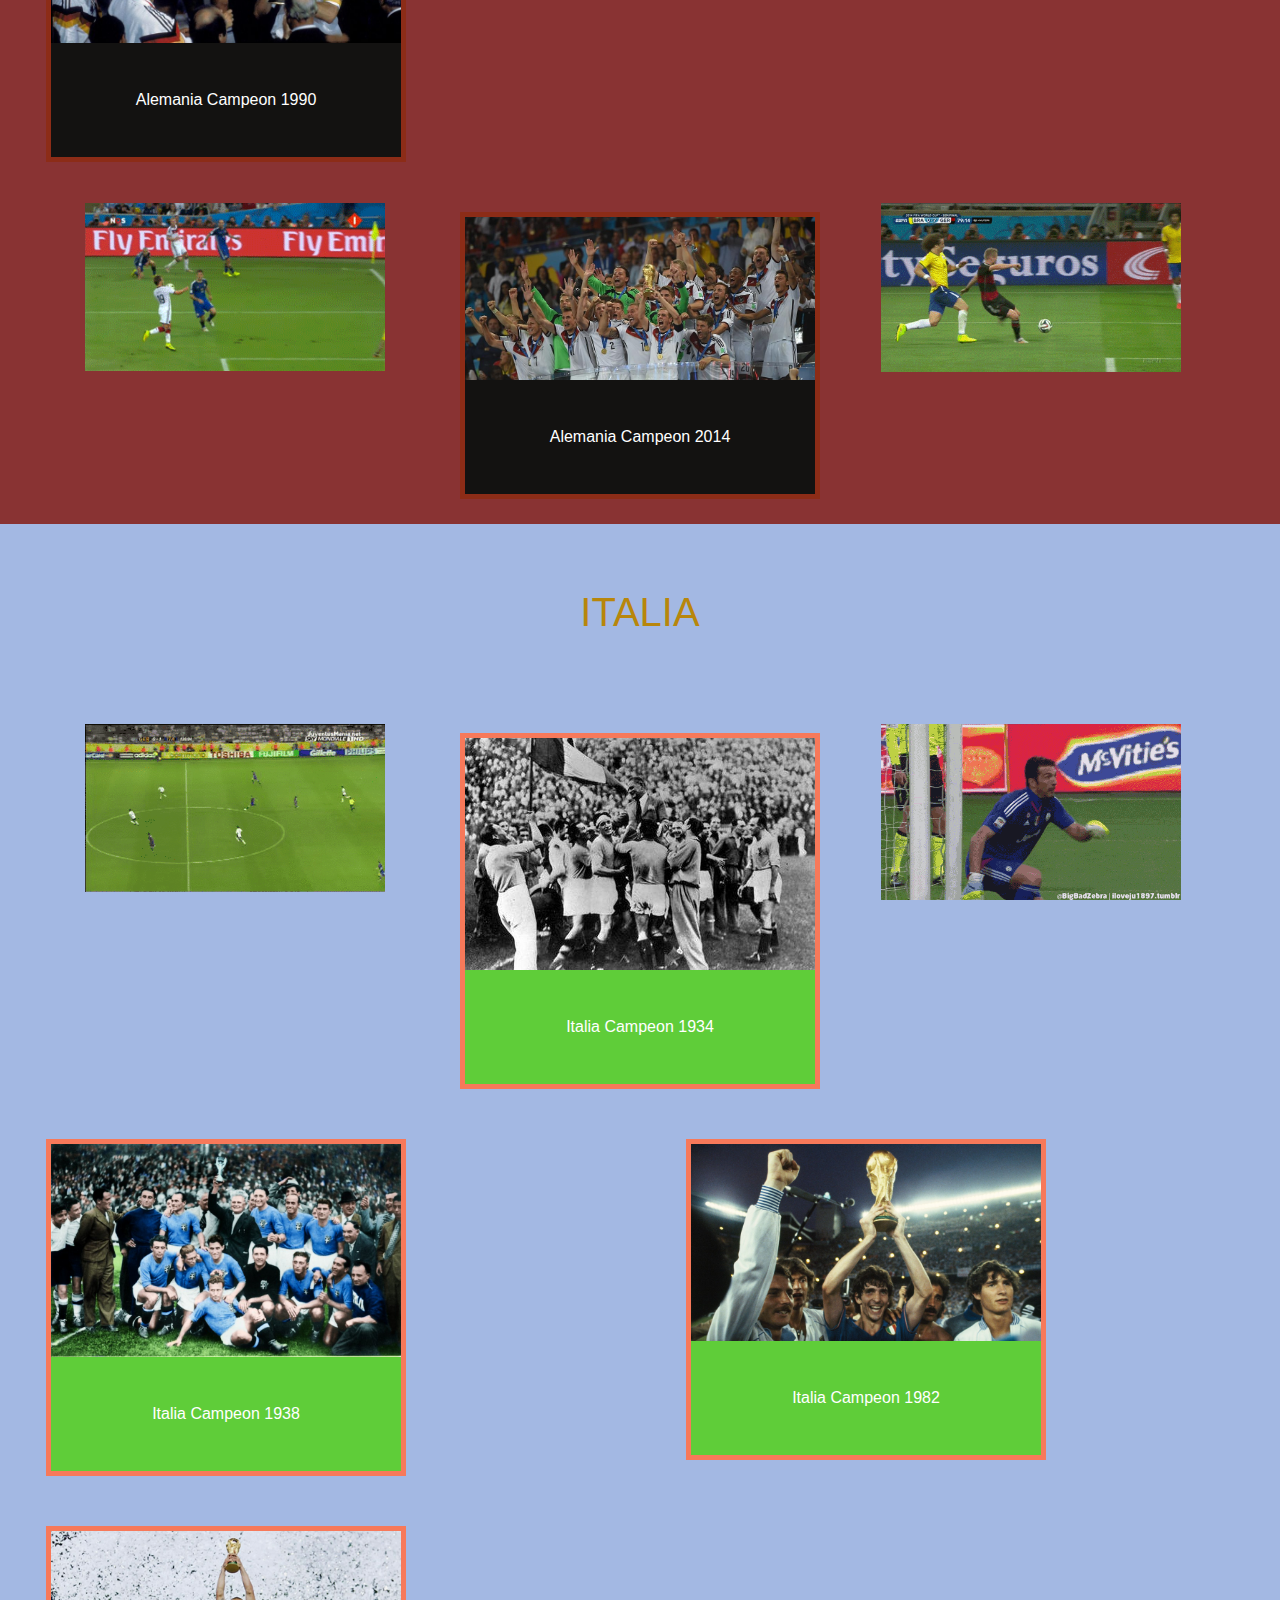
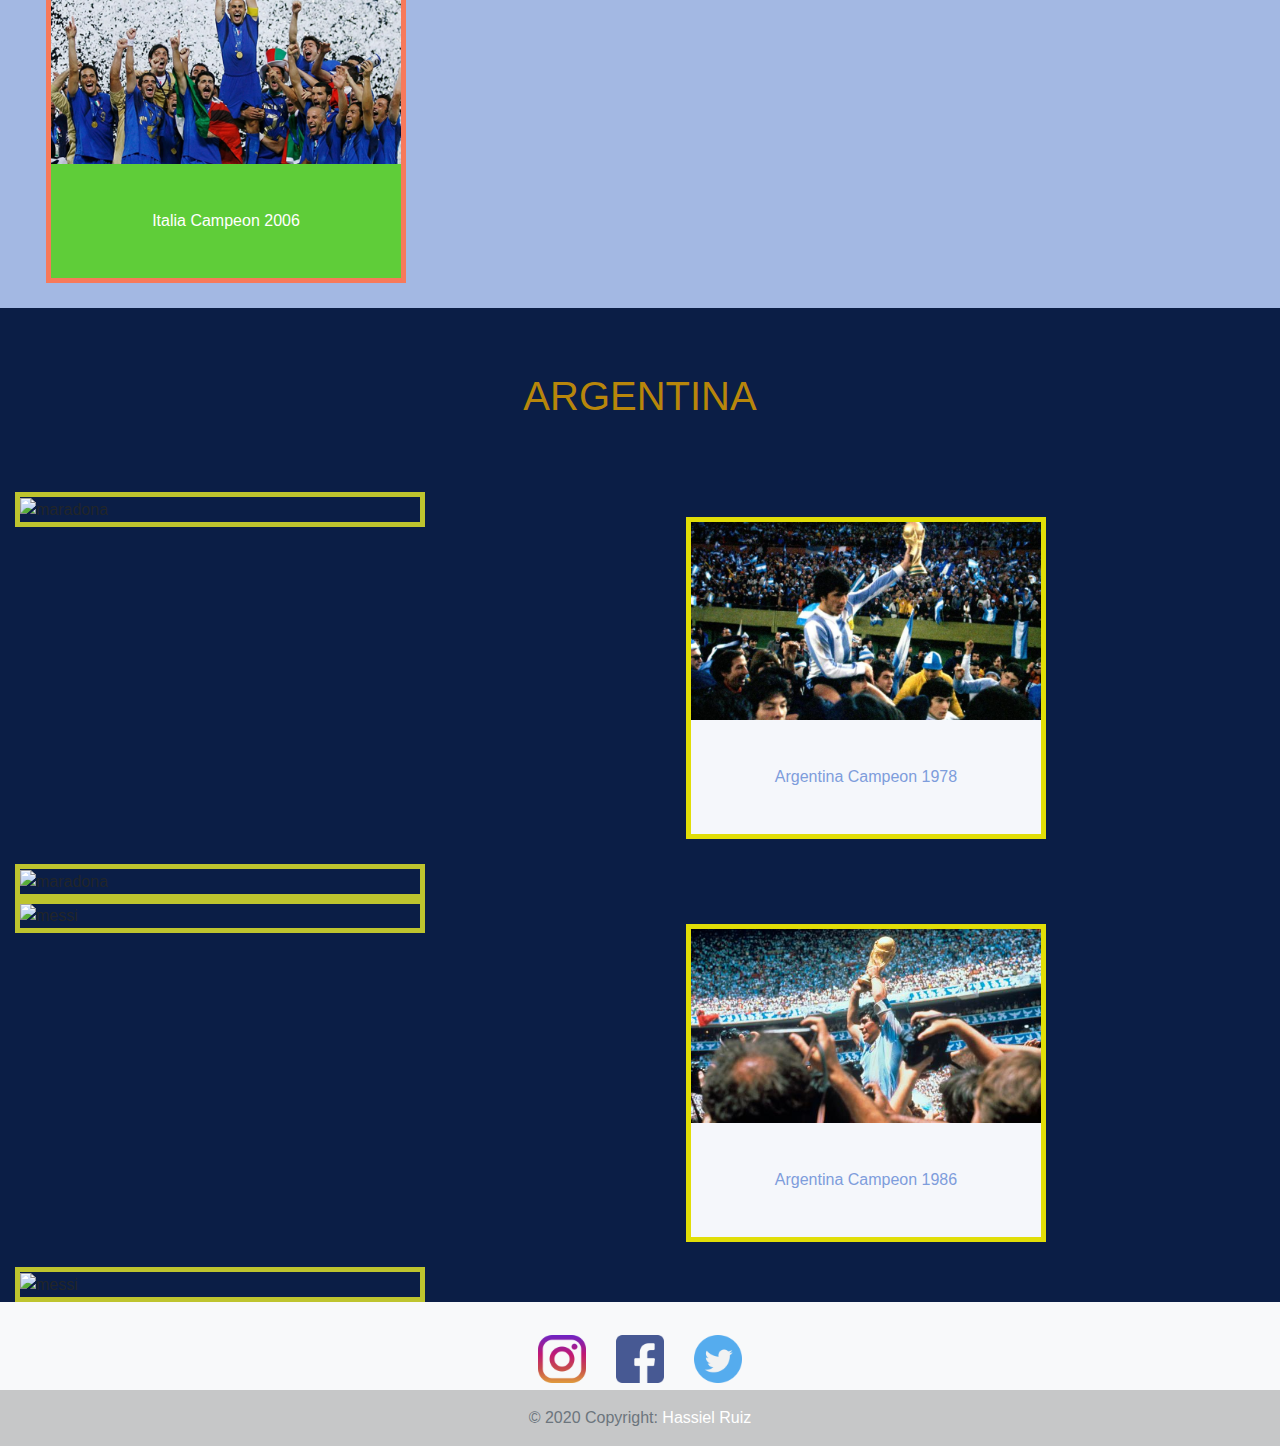
==== commit 23bd47a4: "Cambios necesarios" ====
--- a/templates/Campeones.html
+++ b/templates/Campeones.html
@@ -8,13 +8,13 @@
   <script src="https://ajax.googleapis.com/ajax/libs/jquery/3.5.1/jquery.min.js"></script>
   <script src="https://cdnjs.cloudflare.com/ajax/libs/popper.js/1.16.0/umd/popper.min.js"></script>
   <script src="https://maxcdn.bootstrapcdn.com/bootstrap/4.5.2/js/bootstrap.min.js"></script>
-  <link rel="stylesheet" href="/estilo/style.css">
+  <link rel="stylesheet" href="../estilo/style.css">
   <title>Campeones Mundiales</title>
 </head>
 
 <body>
   <nav class="navbar navbar-expand-lg navbar-light bg-light">
-    <a class="navbar-brand" href="/index.html">90 minutos</a>
+    <a class="navbar-brand" href="../templates/index.html">90 minutos</a>
     <button class="navbar-toggler" type="button" data-toggle="collapse" data-target="#navbarNav"
       aria-controls="navbarNav" aria-expanded="false" aria-label="Toggle navigation">
       <span class="navbar-toggler-icon"></span>
--- a/estilo/style.css
+++ b/estilo/style.css
@@ -1,351 +1,306 @@
-div.h1 {
-  color:black;
-  border: brown;
-  font-family:sans-serif;
-  text-align: center;
-  position:relative;
-  padding-top: 5px;
-  padding: 5%;
-  
-}
-div.sub
-{
-  color:black;
-  font-family:monospace;
-  text-decoration:chocolate;
-}
-h6
-{
-  color: darkgoldenrod;
-}
-
-/*# sourceMappingURL=style.css.map */
-a
-{
-  color: aqua;
-  text-align: left;
-}
-div.relative {
-  position: relative;
-  left: 30px;
-  border: 3px solid #73AD21;
-}
-
-div.h2
-{
-  font-family:Verdana, Geneva, Tahoma, sans-serif;
-  text-align: center;
-  color:goldenrod;
-}
-
-div.gallery {
-  margin: 25px;
-  border: 3px solid #ccc;
-  float: left;
-  width: 380px;
-}
-
-div.gallery:hover {
-  border: 1px solid #777;
-}
-
-div.gallery img {
-  width: 100%;
-  height: auto;
-}
-
-div.desc {
-  padding: 45px;
-  text-align: center;
-  color: darkgoldenrod;
-  background-color:ghostwhite;
-}
-div.galleryB
-{
-  margin: 25px;
-  border: 5px solid #3498DB ;
-  float: left;
-  width: 380px;
-
-}
-div.galleryB img {
-  width: 100%;
-  height: auto;
-}
-
-div.galleryB:hover {
-  border: 1px solid #F7DC6F;
-}
-
-div.descB
-{
-  padding: 45px;
-  text-align: center;
-  color: black;
-  font-family: 'Franklin Gothic Medium', 'Arial Narrow', Arial, sans-serif;
-  background-color:#F4D03F ;
-}
-
-
-* {
-  box-sizing: border-box;
-}
-
-.responsive {
-  padding: 0 6px;
-  float: left;
-  width: 24.99999%;
-}
-
-@media only screen and (max-width: 700px) {
-  .responsive {
-    width: 49.99999%;
-    margin: 6px 0;
-  }
-}
-
-@media only screen and (max-width: 500px) {
-  .responsive {
-    width: 100%;
-  }
-}
-
-.clearfix:after {
-  content: "";
-  display: table;
-  clear: both;
-}
-
-.Jumbotron
-{
-  font-family:'Franklin Gothic Medium', 'Arial Narrow', Arial, sans-serif;
-  color:darkgoldenrod;
-  text-align: center;
-  font-size:large;
-  padding: 5%;
-}
-
-  @media screen and (max-width:500px) {
-    .Jumbotron {
-      width: 70%;
-      color: black;
-  }
-}
-
-div.p1
-{
-  color:maroon;
-  text-align: center;
-  font-weight: lighter;
-}
-.mundial
-{
-  padding: 3%;
-  text-align: justify;
-}
-.titleM
-{
-  padding: 5%;
-}
-
-.logo
-{
-  image-resolution:initial;
-  text-align: center;
-}
-.fondoM
-{
-  background-color: skyblue;
-  background-size: auto auto;
-}
-.fondoBr
-{
- background:#FBED88;
- background-repeat: no-repeat;
- background-size: contain;
- background-position-x: center;
-}
-
-div.galleryU
-{
-  margin: 25px;
-  border: 5px solid #EBF5FB  ;
-  float: left;
-  width: 380px;
-
-}
-div.galleryU img {
-  width: 100%;
-  height: auto;
-}
-
-div.galleryU:hover {
-  border: 1px solid #EBF5FB ;
-}
-
-div.descU
-{
-  padding: 45px;
-  text-align: center;
-  color:white;
-  font-family: 'Franklin Gothic Medium', 'Arial Narrow', Arial, sans-serif;
-  background-color:#85C1E9  ;
-}
-.fondoUr
-{
- background:#B7D9F9;
- background-repeat: no-repeat;
- background-size: contain;
- background-position-x: center;
-}
-
-div.galleryAl
-{
-  margin: 25px;
-  border: 5px solid #8C2C17  ;
-  float: left;
-  width: 380px;
-
-}
-div.galleryAl img {
-  width: 100%;
-  height: auto;
-}
-
-div.galleryAl:hover {
-  border: 1px solid #131211 ;
-}
-
-div.descAl
-{
-  padding: 45px;
-  text-align: center;
-  color:white;
-  font-family:Impact, Haettenschweiler, 'Arial Narrow Bold', sans-serif;
-  background-color:#131211 ;
-}
-
-.gifAL
-{
-  padding-top: 5%;
-  
-}
-
-.fondoAL
-{
-  background-color: #893333;
-}
-
-div.galleryIT
-{
-  margin: 25px;
-  border: 5px solid #F7795A  ;
-  float: left;
-  width: 380px;
-
-}
-div.galleryIT img {
-  width: 100%;
-  height: auto;
-}
-
-div.galleryIT:hover {
-  border: 1px solid #3968F0 ;
-}
-
-div.descIT  
-{
-  padding: 45px;
-  text-align: center;
-  color:#FFFFFF;
-  font-family:-apple-system, BlinkMacSystemFont, 'Segoe UI', Roboto, Oxygen, Ubuntu, Cantarell, 'Open Sans', 'Helvetica Neue', sans-serif;
-  background-color:#5FCD39 ;
-}
-
-.fondoIT
-{
-  background-color: #A3B8E3;
-}
-
-.fondoArg
-{
-  background-color: #0B1E46;
-}
-div.galleryarg
-{
-  margin: 25px;
-  border: 5px solid #E1DE07  ;
-  float: left;
-  width: 380px;
-
-}
-div.galleryarg img {
-  width: 100%;
-  height: auto;
-}
-
-div.galleryarg:hover {
-  border: 10px solid #dde1ee ;
-}
-
-div.descarg  
-{
-  padding: 45px;
-  text-align: center;
-  color:#7E9DDC;
-  font-family:'Franklin Gothic Medium', 'Arial Narrow', Arial, sans-serif;
-  background-color:#F5F7FB ;
-}
-.gifarg
-{
-  text-align: left;
-  width: 410px;
-  border: 5px solid #BEC42E;
-}
-
-.datos{
-  font-family:sans-serif;
-  font-size:large;
-  font-display:initial;
-  text-align: justify;
-  color: white;
-}
-.head
-{
-  padding: 5%;
-}
-.datosfondo
-{
-  background-color: #090A0D;
-}
-
-.datosimg
-{
-
-  border: 5px inset #BEC42E;
-  width: 360px;
-
-}
-.lastfondo
-{
-  background-color: #090354 ;
-  height: 400;
-  width: auto;
-}
-
-.icons
-{
-  text-align: center;
-  padding-top: 2%;
-}
-#fongoleadores
-{
-  background-color: #FFF471;
-  background-size: auto;
-}
-#imgfondo
-{
-  background-image: url(/estilo/imagenes/fondos/fondos-de-fútbol.jpg);
-  width:100%;
-  height: 100%;
-}+@charset "UTF-8";
+.h1 {
+  color: black;
+  border: brown;
+  text-align: center;
+  position: relative;
+  padding-top: 5px;
+  padding: 5%;
+  font-family: monospace;
+}
+
+div.sub {
+  color: black;
+  font-family: monospace;
+  -webkit-text-decoration: chocolate;
+          text-decoration: chocolate;
+}
+div.relative {
+  position: relative;
+  left: 30px;
+  border: 3px solid #73AD21;
+}
+
+div.h2 {
+  font-family: Verdana, Geneva, Tahoma, sans-serif;
+  text-align: center;
+  color: goldenrod;
+}
+
+.gallery, .galleryB, div.galleryU, div.galleryAl, div.galleryIT, div.galleryarg {
+  margin: 25px;
+  border: 3px solid #ccc;
+  float: left;
+  width: 360px;
+}
+
+.gallery:hover {
+  border: 1px solid #777;
+}
+
+div.gallery img {
+  width: 100%;
+  height: auto;
+}
+
+div.desc {
+  padding: 45px;
+  text-align: center;
+  color: darkgoldenrod;
+  background-color: ghostwhite;
+}
+
+.galleryB {
+  border: 5px solid #3498DB;
+}
+
+div.galleryB img {
+  width: 100%;
+  height: auto;
+}
+
+div.galleryB:hover {
+  border: 1px solid #F7DC6F;
+}
+
+div.descB {
+  padding: 45px;
+  text-align: center;
+  color: black;
+  font-family: 'Franklin Gothic Medium', 'Arial Narrow', Arial, sans-serif;
+  background-color: #F4D03F;
+}
+
+* {
+  -webkit-box-sizing: border-box;
+          box-sizing: border-box;
+}
+
+.responsive {
+  padding: 0 6px;
+  float: left;
+  width: 24.99999%;
+}
+
+@media only screen and (max-width: 700px) {
+  .responsive {
+    width: 49.99999%;
+    margin: 6px 0;
+  }
+}
+
+@media only screen and (max-width: 500px) {
+  .responsive {
+    width: 100%;
+  }
+}
+
+.clearfix:after {
+  content: "";
+  display: table;
+  clear: both;
+}
+
+.Jumbotron {
+  font-family: 'Franklin Gothic Medium', 'Arial Narrow', Arial, sans-serif;
+  color: darkgoldenrod;
+  text-align: center;
+  font-size: large;
+  padding: 5%;
+}
+
+@media screen and (max-width: 500px) {
+  .Jumbotron {
+    width: 70%;
+    color: black;
+  }
+}
+
+div.p1 {
+  color: maroon;
+  text-align: center;
+  font-weight: lighter;
+}
+
+.mundial {
+  padding: 3%;
+  text-align: justify;
+}
+
+.titleM {
+  padding: 5%;
+}
+
+.logo {
+  image-resolution: initial;
+  text-align: center;
+}
+
+.fondoM {
+  background-color: skyblue;
+  background-size: auto auto;
+}
+
+.fondoBr {
+  background: #FBED88;
+  background-repeat: no-repeat;
+  background-size: contain;
+  background-position-x: center;
+}
+
+div.galleryU {
+  border: 5px solid #EBF5FB;
+}
+
+div.galleryU img {
+  width: 100%;
+  height: auto;
+}
+
+div.galleryU:hover {
+  border: 1px solid #EBF5FB;
+}
+
+div.descU {
+  padding: 45px;
+  text-align: center;
+  color: white;
+  font-family: 'Franklin Gothic Medium', 'Arial Narrow', Arial, sans-serif;
+  background-color: #85C1E9;
+}
+
+.fondoUr {
+  background: #B7D9F9;
+  background-repeat: no-repeat;
+  background-size: contain;
+  background-position-x: center;
+}
+
+div.galleryAl {
+  border: 5px solid #8C2C17;
+}
+
+div.galleryAl img {
+  width: 100%;
+  height: auto;
+}
+
+div.galleryAl:hover {
+  border: 1px solid #131211;
+}
+
+div.descAl {
+  padding: 45px;
+  text-align: center;
+  color: white;
+  font-family: Impact, Haettenschweiler, 'Arial Narrow Bold', sans-serif;
+  background-color: #131211;
+}
+
+.gifAL {
+  padding-top: 5%;
+}
+
+.fondoAL {
+  background-color: #893333;
+}
+
+div.galleryIT {
+  border: 5px solid #F7795A;
+}
+
+div.galleryIT img {
+  width: 100%;
+  height: auto;
+}
+
+div.galleryIT:hover {
+  border: 1px solid #3968F0;
+}
+
+div.descIT {
+  padding: 45px;
+  text-align: center;
+  color: #FFFFFF;
+  font-family: -apple-system, BlinkMacSystemFont, 'Segoe UI', Roboto, Oxygen, Ubuntu, Cantarell, 'Open Sans', 'Helvetica Neue', sans-serif;
+  background-color: #5FCD39;
+}
+
+.fondoIT {
+  background-color: #A3B8E3;
+}
+
+.fondoArg {
+  background-color: #0B1E46;
+}
+
+div.galleryarg {
+  border: 5px solid #E1DE07;
+}
+
+div.galleryarg img {
+  width: 100%;
+  height: auto;
+}
+
+div.galleryarg:hover {
+  border: 10px solid #dde1ee;
+}
+
+div.descarg {
+  padding: 45px;
+  text-align: center;
+  color: #7E9DDC;
+  font-family: 'Franklin Gothic Medium', 'Arial Narrow', Arial, sans-serif;
+  background-color: #F5F7FB;
+}
+
+.gifarg {
+  text-align: left;
+  width: 410px;
+  border: 5px solid #BEC42E;
+}
+
+.datos {
+  text-align: justify;
+  color: white;
+  font-family: sans-serif;
+  font-size: large;
+  font-display: initial;
+}
+
+.head {
+  padding: 5%;
+}
+
+.datosfondo {
+  background-color: #090A0D;
+}
+
+.datosimg {
+  border: 5px inset #BEC42E;
+  width: 360px;
+}
+
+.lastfondo {
+  background-color: #090354;
+  height: 400;
+  width: auto;
+}
+
+.icons {
+  text-align: center;
+  padding-top: 2%;
+}
+
+#fongoleadores {
+  background-color: #FFF471;
+  background-size: auto;
+}
+
+#imgfondo {
+  background-image: url(/estilo/imagenes/fondos/fondos-de-fútbol.jpg);
+  width: 100%;
+  height: 100%;
+}
+/*# sourceMappingURL=style.css.map */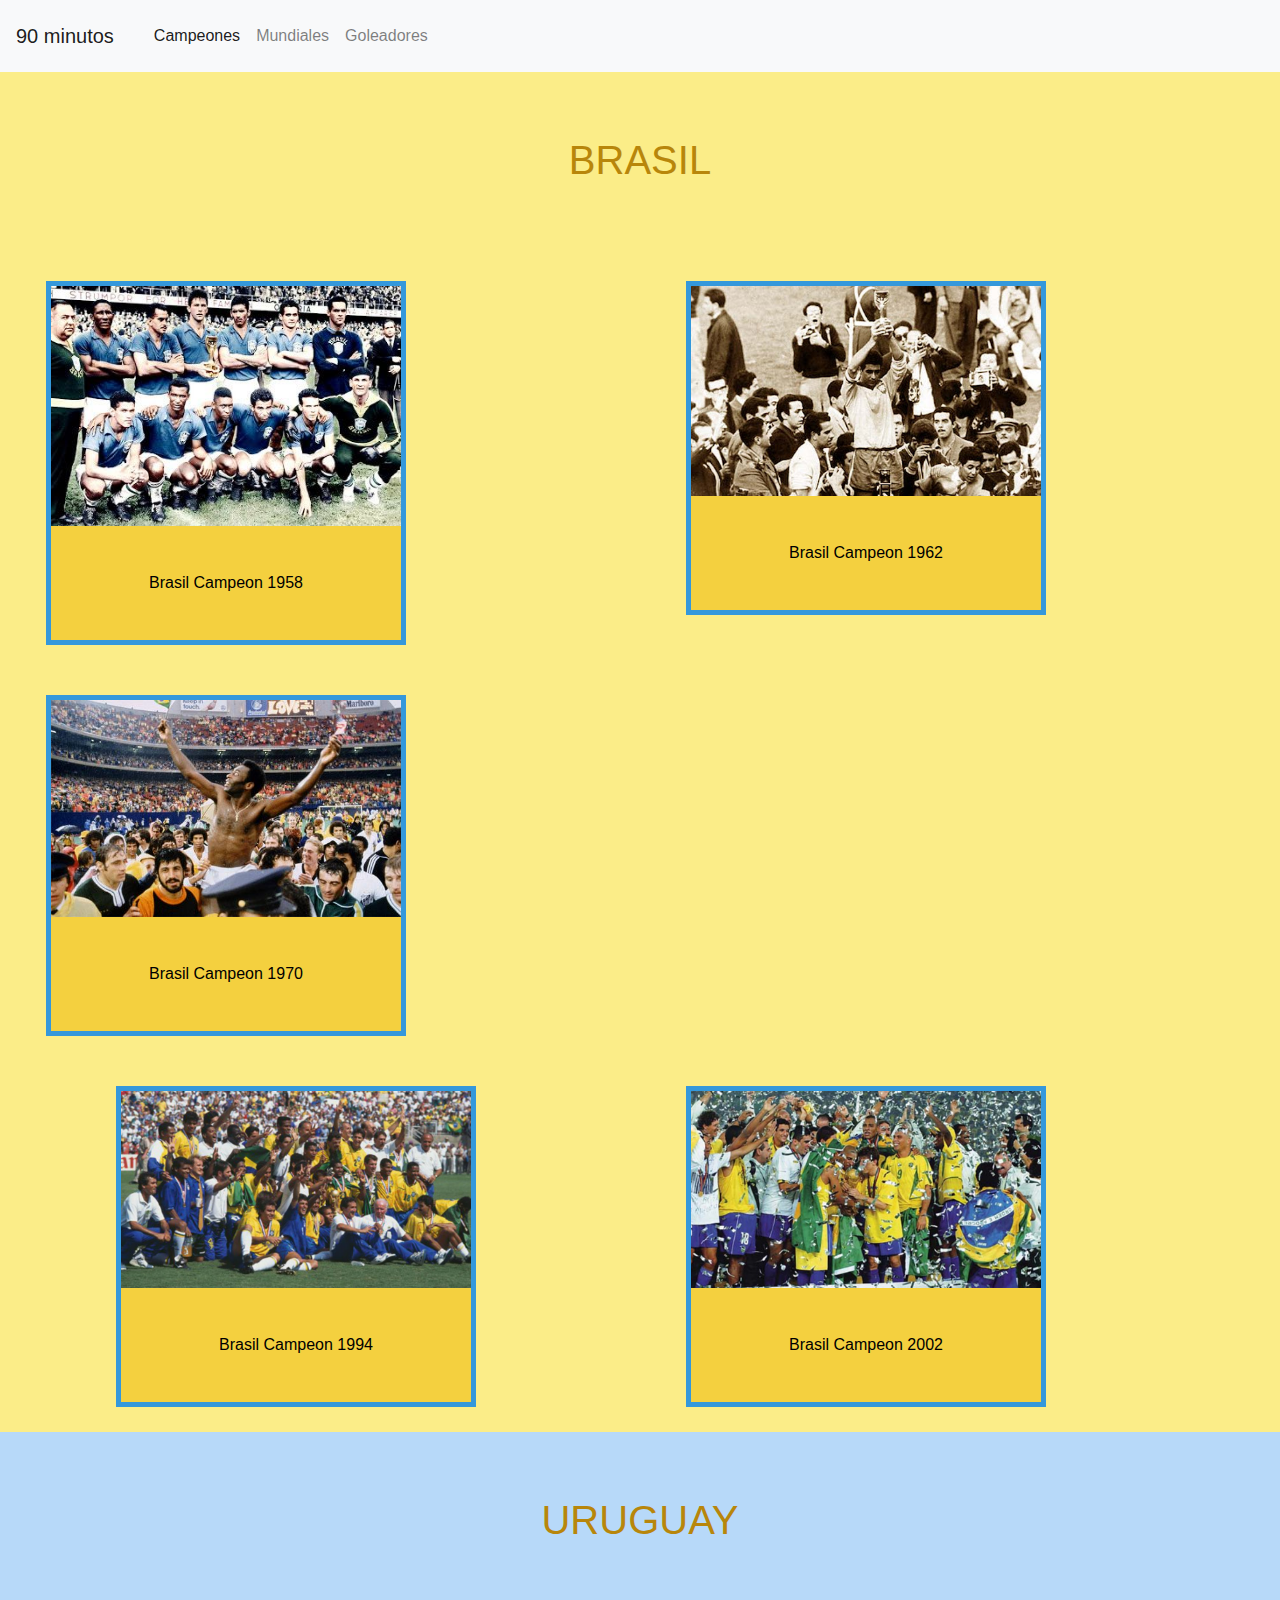
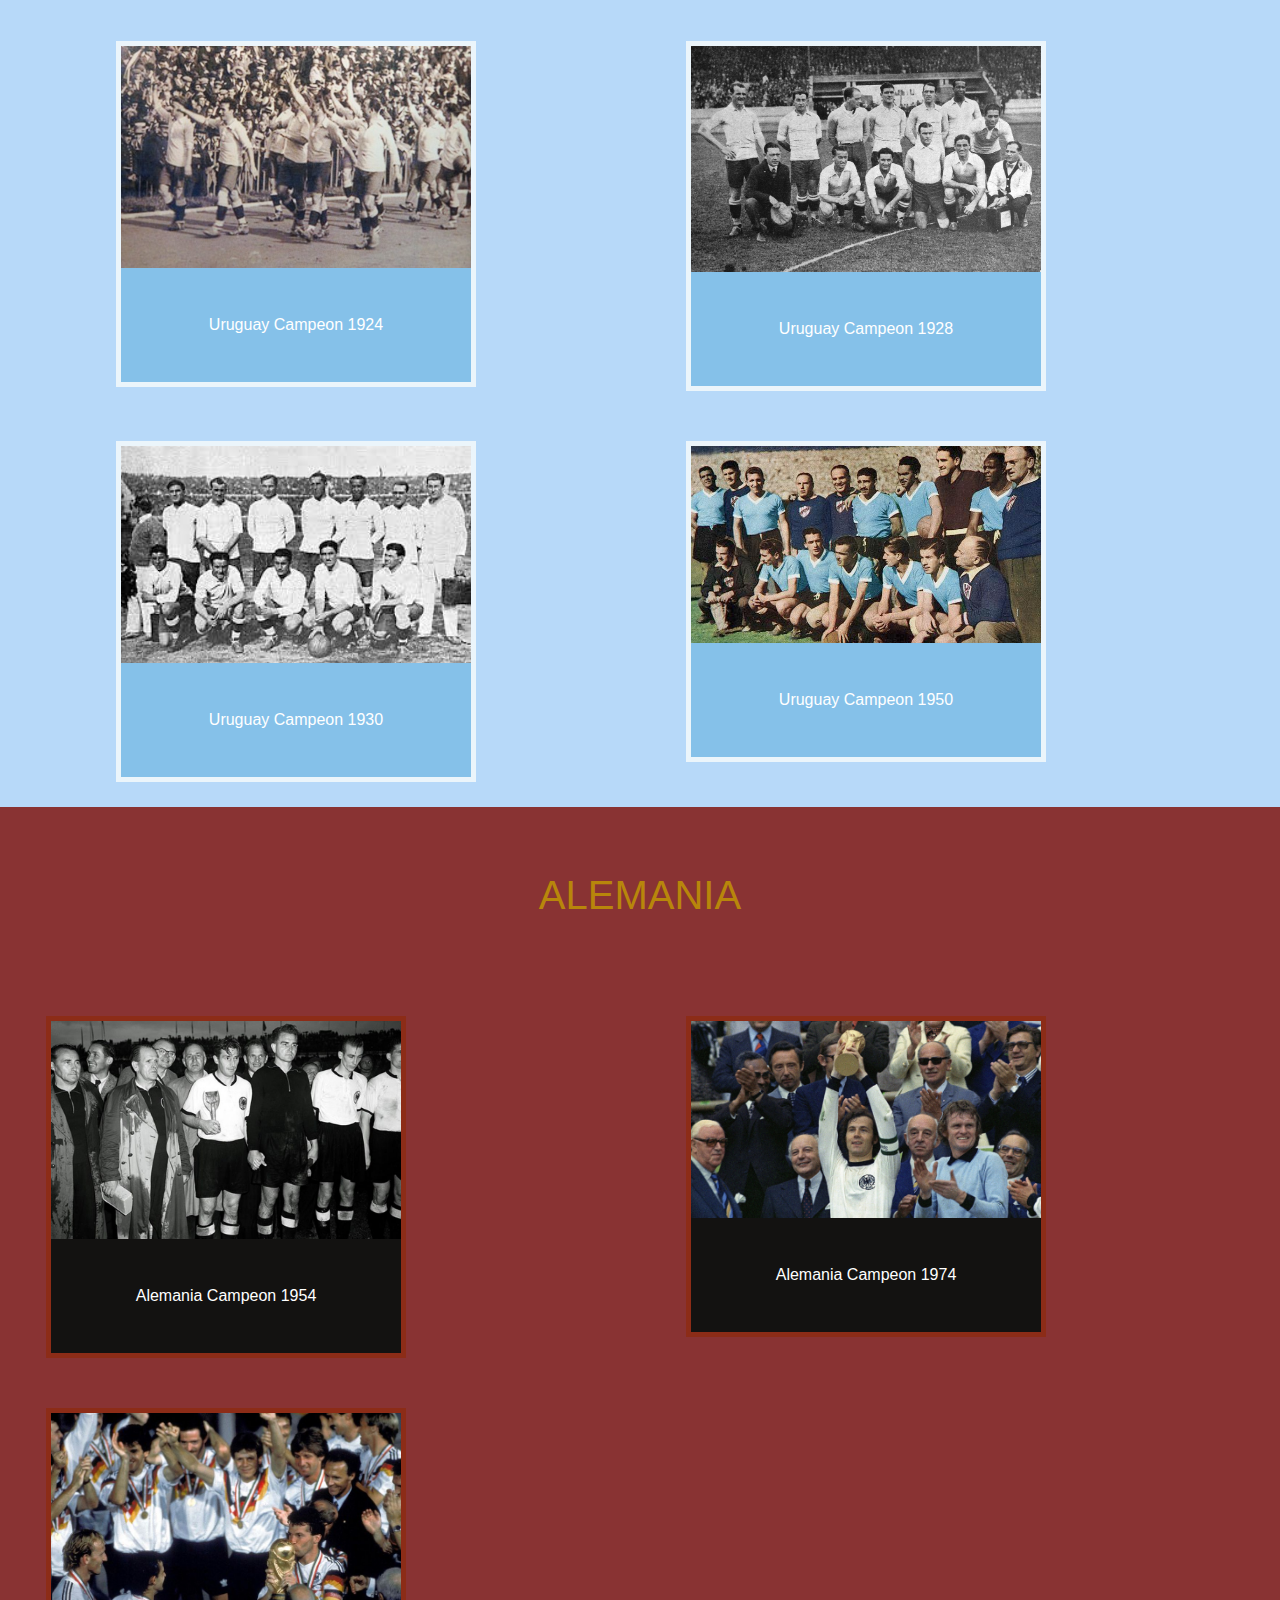
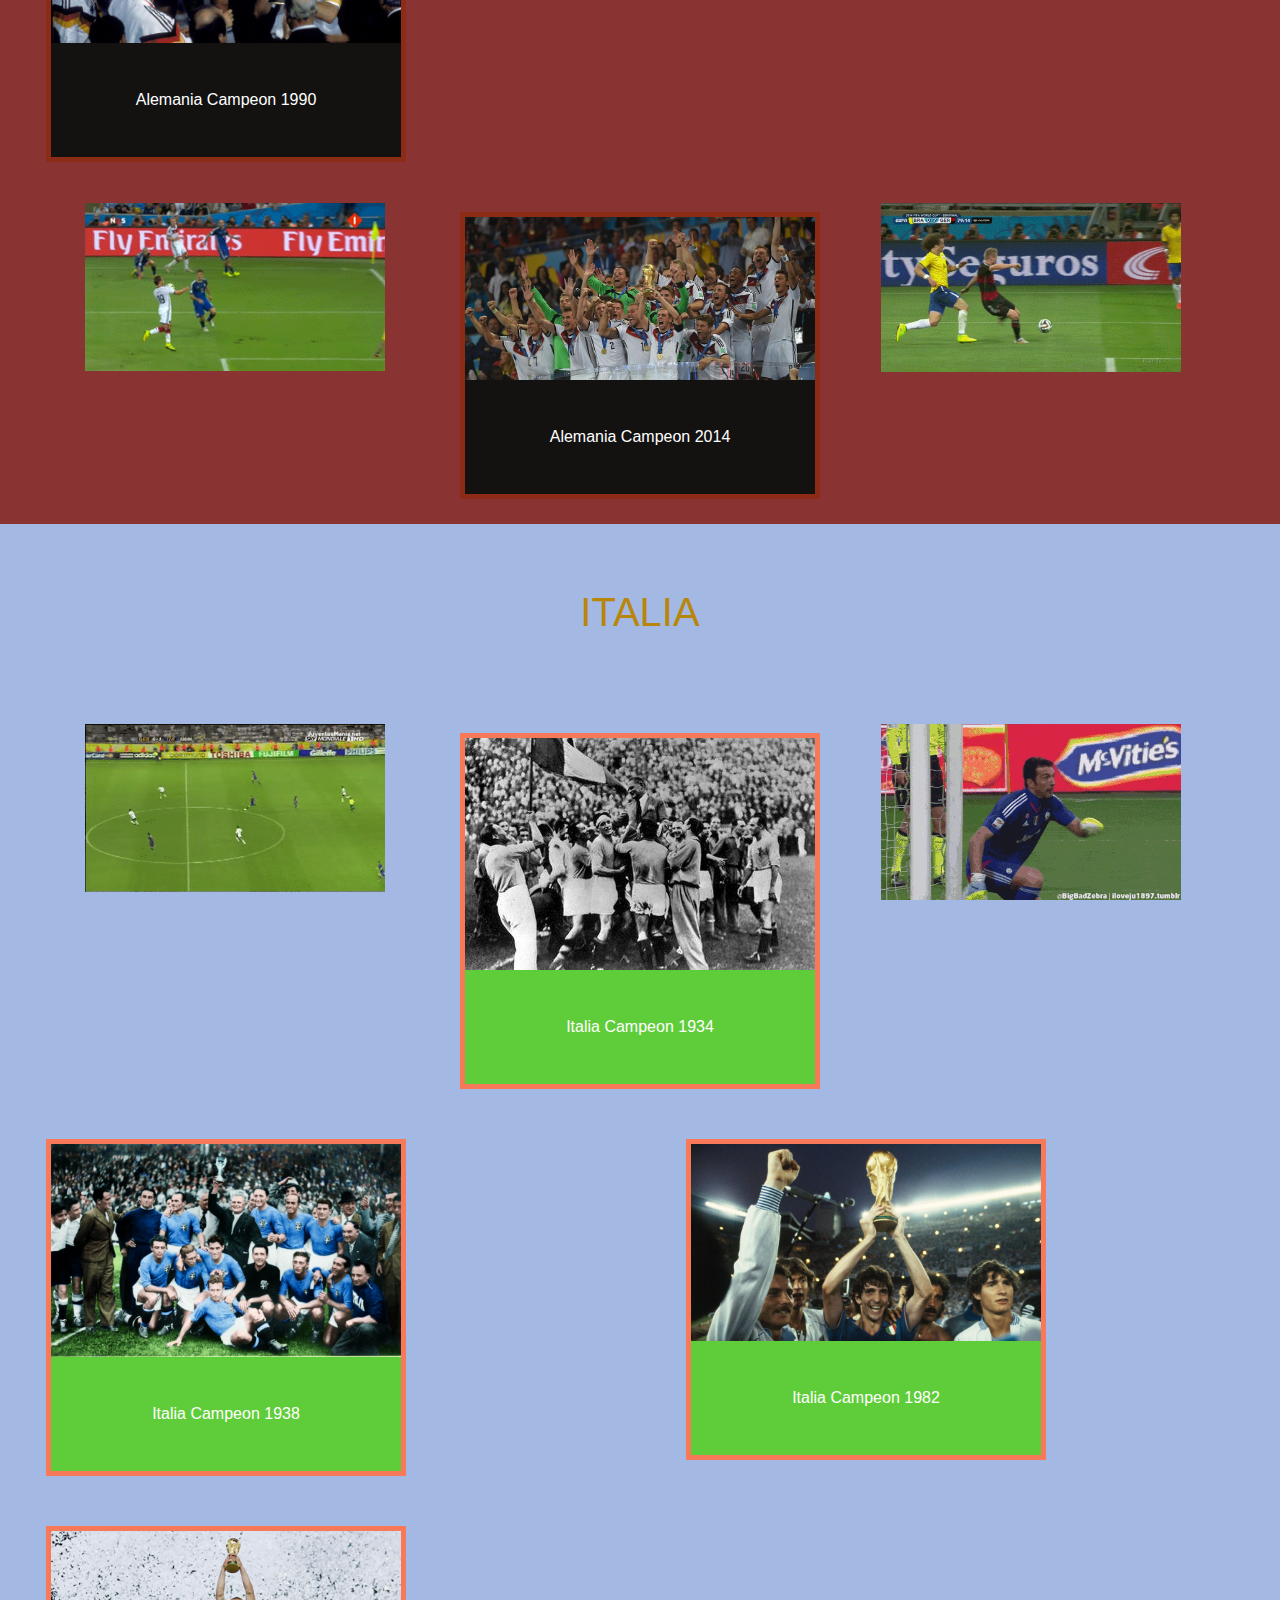
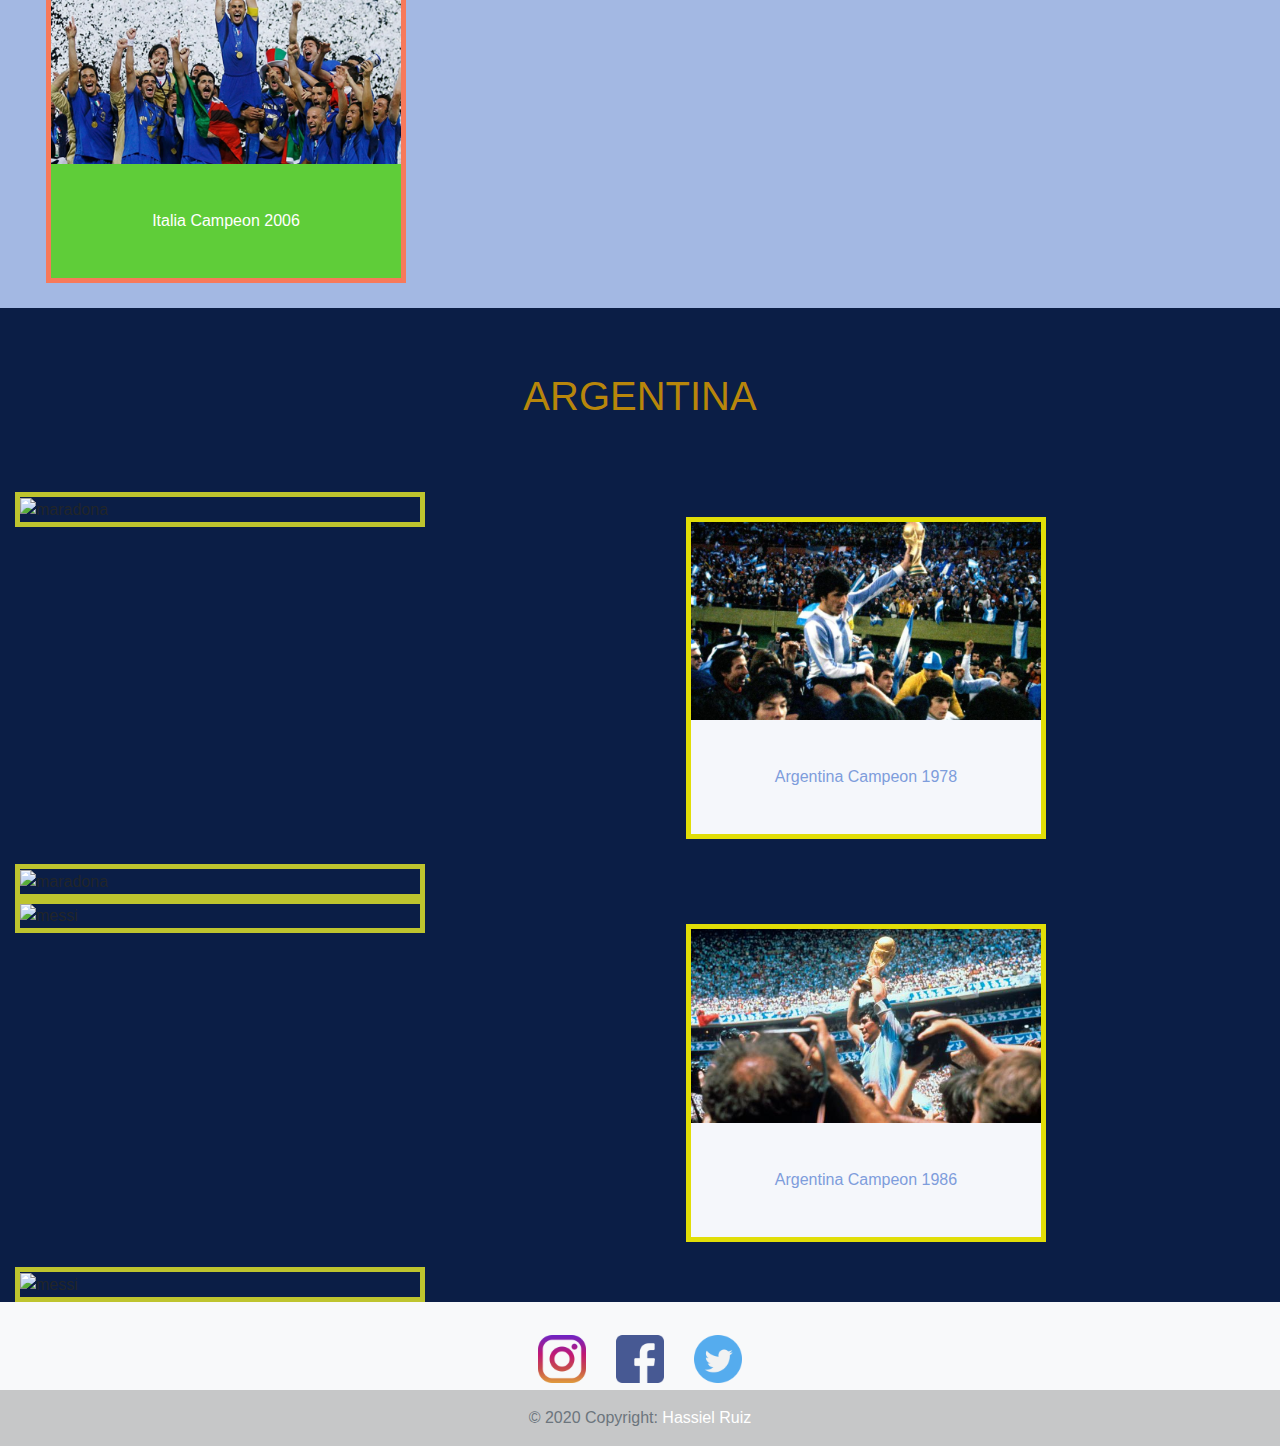
==== commit 8f24c383: "Arreglando problemas con pages" ====
--- a/templates/Campeones.html
+++ b/templates/Campeones.html
@@ -14,7 +14,7 @@
 
 <body>
   <nav class="navbar navbar-expand-lg navbar-light bg-light">
-    <a class="navbar-brand" href="../templates/index.html">90 minutos</a>
+    <a class="navbar-brand" href="../../index.html">90 minutos</a>
     <button class="navbar-toggler" type="button" data-toggle="collapse" data-target="#navbarNav"
       aria-controls="navbarNav" aria-expanded="false" aria-label="Toggle navigation">
       <span class="navbar-toggler-icon"></span>
@@ -22,13 +22,13 @@
     <div class="navbar navbar-expand-sm bg-light navbar-light" id="navbarNav">
       <ul class="navbar-nav">
         <li class="nav-item active">
-          <a class="nav-link" href="/templates/Campeones.html">Campeones<span class="sr-only">(current)</span></a>
+          <a class="nav-link" href="Campeones.html">Campeones<span class="sr-only">(current)</span></a>
         </li>
         <li class="nav-item">
-          <a class="nav-link" href="/templates/Mundiales.html">Mundiales<span class="sr-only">(current)</span></a>
+          <a class="nav-link" href="Mundiales.html">Mundiales<span class="sr-only">(current)</span></a>
         </li>
         <li class="nav-item">
-          <a class="nav-link" href="/templates/Goleadores.html">Goleadores<span class="sr-only">(current)</span></a>
+          <a class="nav-link" href="Goleadores.html">Goleadores<span class="sr-only">(current)</span></a>
         </li>
       </ul>
     </div>
@@ -49,7 +49,7 @@
           <div class="responsive">
             <div class="galleryB">
               <a target="_blank" href="img_5terre.jpg">
-                <img src="/estilo/imagenes/campeones/Brasil1958.jpg" class="img-fluid" alt="Cinque Terre" width="600" height="400">
+                <img src="../estilo/imagenes/campeones/Brasil1958.jpg" class="img-fluid" alt="Cinque Terre" width="600" height="400">
               </a>
               <div class="descB">Brasil Campeon 1958</div>
             </div>
@@ -232,8 +232,8 @@
         <div class="col">
           <div class="responsive">
             <div class="galleryAl">
-              <a target="_blank" href="/estilo/imagenes/campeones/almeania 2014.jpg">
-                <img src="/estilo/imagenes/campeones/almeania 2014.jpg" class="img-fluid" alt="Cinque Terre" width="600" height="400">
+              <a target="_blank" href="../estilo/imagenes/campeones/almeania 2014.jpg">
+                <img src="../estilo/imagenes/campeones/almeania 2014.jpg" class="img-fluid" alt="Cinque Terre" width="600" height="400">
               </a>
               <div class="descAl">Alemania Campeon 2014</div>
             </div>
@@ -242,7 +242,7 @@
 
         <div class="col">
           <div class="gifAL">
-            <img src="/estilo/imagenes/schullevsbrasil.gif" class="img-fluid" alt="Gol de Gotze" width="300" height="200">
+            <img src="../estilo/imagenes/schullevsbrasil.gif" class="img-fluid" alt="Gol de Gotze" width="300" height="200">
           </div>
         </div>
       </div>
@@ -260,15 +260,15 @@
       <div class="row">
         <div class="col">
           <div class="gifAL">
-            <img src="/estilo/imagenes/gif/delpierogol.gif" class="img-fluid" alt="Del Piero" width="300" height="150">
+            <img src="../estilo/imagenes/gif/delpierogol.gif" class="img-fluid" alt="Del Piero" width="300" height="150">
           </div>
         </div>
 
         <div class="col">
           <div class="responsive">
             <div class="galleryIT">
-              <a target="_blank" href="/estilo/imagenes/campeones/italia1934.jpg">
-                <img src="/estilo/imagenes/campeones/italia1934.jpg" class="img-fluid" alt="Cinque Terre" width="600" height="400">
+              <a target="_blank" href="../estilo/imagenes/campeones/italia1934.jpg">
+                <img src="../estilo/imagenes/campeones/italia1934.jpg" class="img-fluid" alt="Cinque Terre" width="600" height="400">
               </a>
               <div class="descIT">Italia Campeon 1934</div>
             </div>
@@ -277,7 +277,7 @@
 
         <div class="col">
           <div class="gifAL">
-            <img src="/estilo/imagenes/gif/Buffon.gif" class="img-fluid" alt="Buffon" width="300" height="150">
+            <img src="../estilo/imagenes/gif/Buffon.gif" class="img-fluid" alt="Buffon" width="300" height="150">
           </div>
         </div>
       </div>
@@ -288,8 +288,8 @@
         <div class="col">
           <div class="responsive">
             <div class="galleryIT">
-              <a target="_blank" href="/estilo/imagenes/campeones/italia1938.jpg">
-                <img src="/estilo/imagenes/campeones/italia1938.jpg" class="img-fluid" alt="Cinque Terre" width="600" height="200">
+              <a target="_blank" href="../estilo/imagenes/campeones/italia1938.jpg">
+                <img src="../estilo/imagenes/campeones/italia1938.jpg" class="img-fluid" alt="Cinque Terre" width="600" height="200">
               </a>
               <div class="descIT">Italia Campeon 1938</div>
             </div>
@@ -299,8 +299,8 @@
         <div class="col">
           <div class="responsive">
             <div class="galleryIT">
-              <a target="_blank" href="/estilo/imagenes/campeones/italia1982.jpg">
-                <img src="/estilo/imagenes/campeones/italia1982.jpg" class="img-fluid" alt="Cinque Terre" width="600" height="400">
+              <a target="_blank" href="../estilo/imagenes/campeones/italia1982.jpg">
+                <img src="../estilo/imagenes/campeones/italia1982.jpg" class="img-fluid" alt="Cinque Terre" width="600" height="400">
               </a>
               <div class="descIT">Italia Campeon 1982</div>
             </div>
@@ -310,8 +310,8 @@
         <div class="col">
           <div class="responsive">
             <div class="galleryIT">
-              <a target="_blank" href="/estilo/imagenes/campeones/italia2006.jpg">
-                <img src="/estilo/imagenes/campeones/italia2006.jpg" class="img-fluid" alt="Cinque Terre" width="600" height="400">
+              <a target="_blank" href="../estilo/imagenes/campeones/italia2006.jpg">
+                <img src="../estilo/imagenes/campeones/italia2006.jpg" class="img-fluid" alt="Cinque Terre" width="600" height="400">
               </a>
               <div class="descIT">Italia Campeon 2006</div>
             </div>
@@ -331,7 +331,7 @@
       <div class="row">
         <div class="col-md">
           <div class="gifarg">
-            <img src="/estilo/imagenes/maradona.gif" class="img-fluid" alt="maradona" width="400px" height="auto">
+            <img src="../estilo/imagenes/maradona.gif" class="img-fluid" alt="maradona" width="400px" height="auto">
           </div>
         </div>
 
@@ -339,8 +339,8 @@
         <div class="col-md">
           <div class="responsive">
             <div class="galleryarg">
-              <a target="_blank" href="/estilo/imagenes/campeones/Argentina1978.jpg">
-                <img src="/estilo/imagenes/campeones/Argentina1978.jpg" class="img-fluid" alt="Cinque Terre" width="600" height="400">
+              <a target="_blank" href="../estilo/imagenes/campeones/Argentina1978.jpg">
+                <img src="../estilo/imagenes/campeones/Argentina1978.jpg" class="img-fluid" alt="Cinque Terre" width="600" height="400">
               </a>
               <div class="descarg">Argentina Campeon 1978</div>
             </div>
@@ -349,7 +349,7 @@
 
         <div class="col-md">
           <div class="gifarg">
-            <img src="/estilo/imagenes/gif/lamanodedios.gif" class="img-fluid" alt="maradona" width="400px" height="250">
+            <img src="../estilo/imagenes/gif/lamanodedios.gif" class="img-fluid" alt="maradona" width="400px" height="250">
           </div>
         </div>
       </div>
@@ -359,7 +359,7 @@
       <div class="row">
         <div class="col-md">
           <div class="gifarg">
-            <img src="/estilo/imagenes/gif/messivsNIG.gif" class="img-fluid" alt="messi" width="400px" height="250">
+            <img src="../estilo/imagenes/gif/messivsNIG.gif" class="img-fluid" alt="messi" width="400px" height="250">
           </div>
         </div>
 
@@ -367,8 +367,8 @@
         <div class="col-md">
           <div class="responsive">
             <div class="galleryarg">
-              <a target="_blank" href="/estilo/imagenes/campeones/Argentina1986.jpeg">
-                <img src="/estilo/imagenes/campeones/Argentina1986.jpeg" class="img-fluid" alt="Cinque Terre" width="600" height="400">
+              <a target="_blank" href="../estilo/imagenes/campeones/Argentina1986.jpeg">
+                <img src="../estilo/imagenes/campeones/Argentina1986.jpeg" class="img-fluid" alt="Cinque Terre" width="600" height="400">
               </a>
               <div class="descarg">Argentina Campeon 1986</div>
             </div>
@@ -377,7 +377,7 @@
 
         <div class="col-md">
           <div class="gifarg">
-            <img src="/estilo/imagenes/gif/messivsIRN.gif" class="img-fluid" alt="messi" width="400px" height="250">
+            <img src="../estilo/imagenes/gif/messivsIRN.gif" class="img-fluid" alt="messi" width="400px" height="250">
           </div>
         </div>
       </div>
@@ -387,9 +387,9 @@
 
   <footer class="text-center text-lg-start bg-light text-muted">
     <div class="icons">
-      <i><a href="https://www.instagram.com/" class="btn" role="button"><img src="/estilo/imagenes/LOGOS/instagram2.png" width="48px" height="48px"></a></i>
-      <i><a href="https://www.facebook.com/hassiel2hr/" class="btn" role="button"><img src="/estilo/imagenes/LOGOS/facebook2.png" alt="" width="48px" height="48px" ></a></i>
-      <i><a href="https://twitter.com/hassieljruiz" class="btn" role="button"><img src="/estilo/imagenes/LOGOS/gorjeo.png" alt="" width="48px" height="48px"></a></i>
+      <i><a href="https://www.instagram.com/" class="btn" role="button"><img src="../estilo/imagenes/LOGOS/instagram2.png" width="48px" height="48px"></a></i>
+      <i><a href="https://www.facebook.com/hassiel2hr/" class="btn" role="button"><img src="../estilo/imagenes/LOGOS/facebook2.png" alt="" width="48px" height="48px" ></a></i>
+      <i><a href="https://twitter.com/hassieljruiz" class="btn" role="button"><img src="../estilo/imagenes/LOGOS/gorjeo.png" alt="" width="48px" height="48px"></a></i>
     </div>
     <div class="text-center p-3" style="background-color: rgba(0, 0, 0, 0.2);">
       © 2020 Copyright:
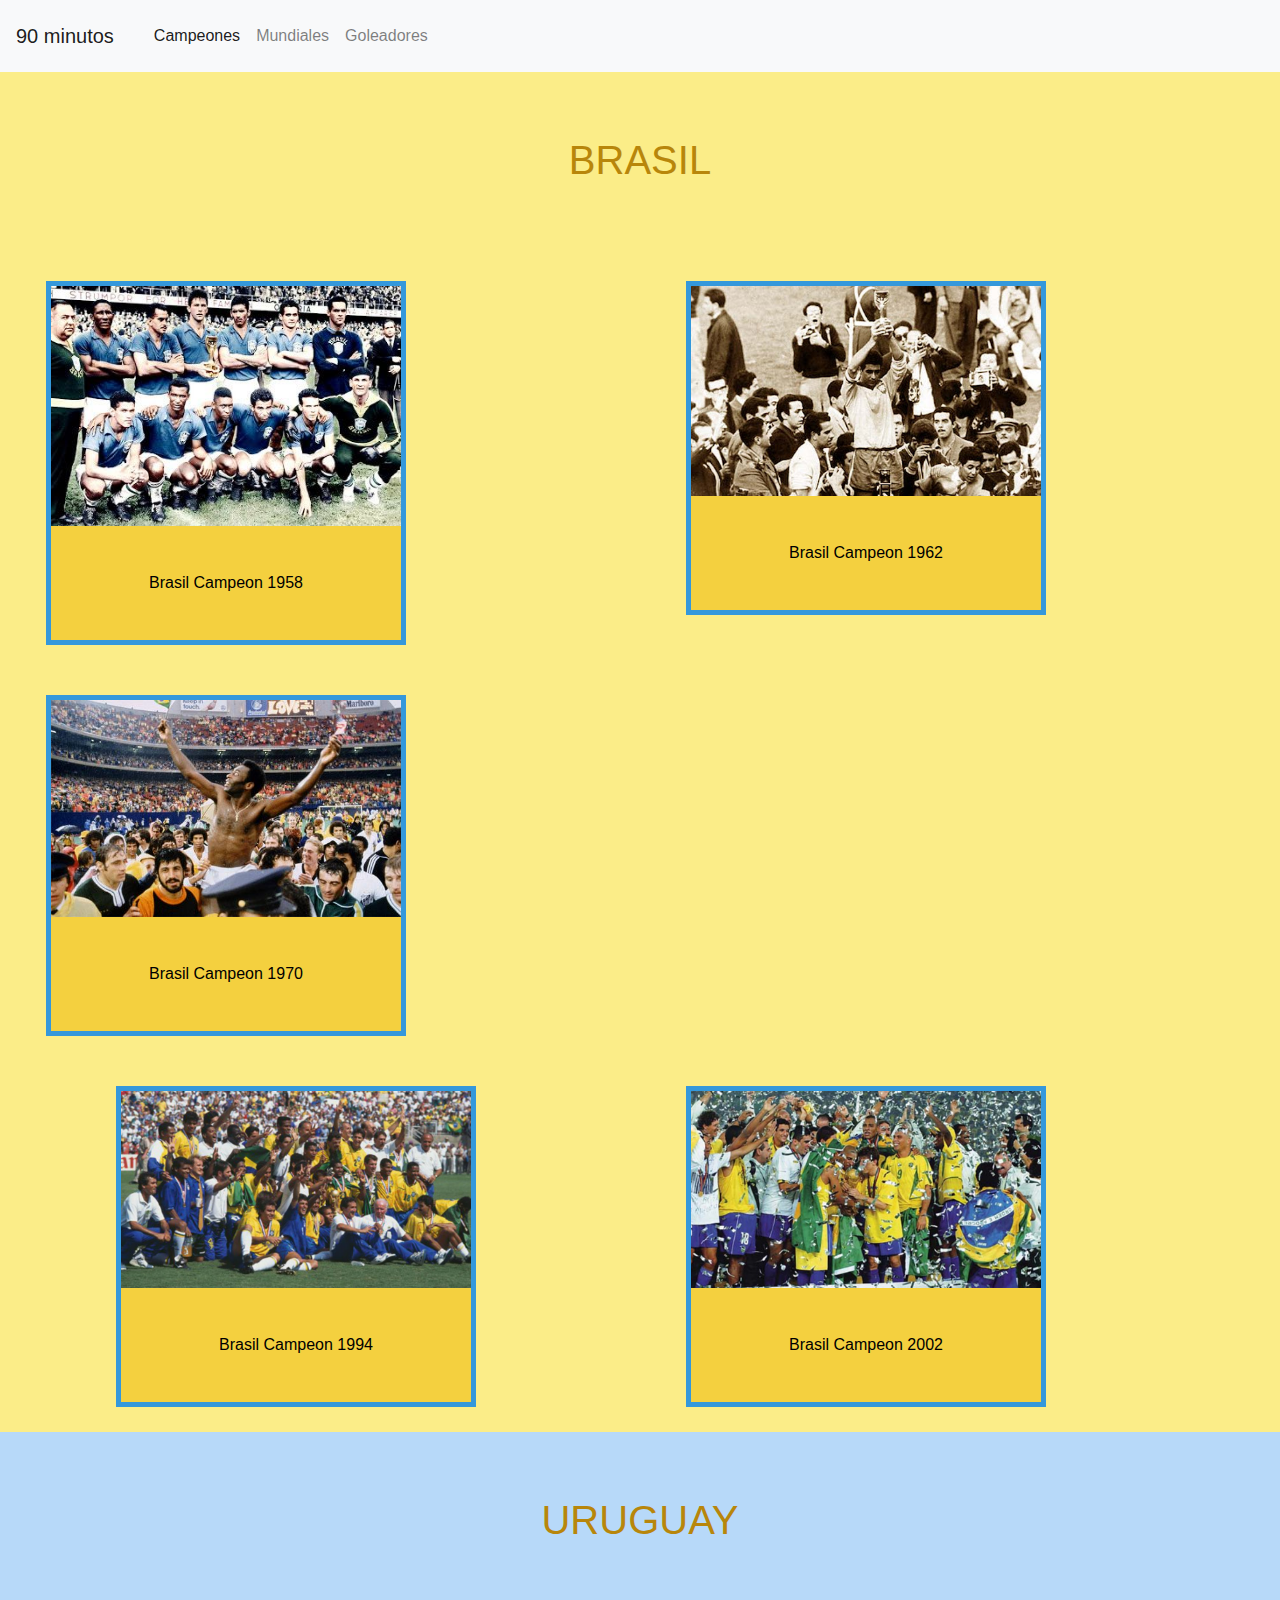
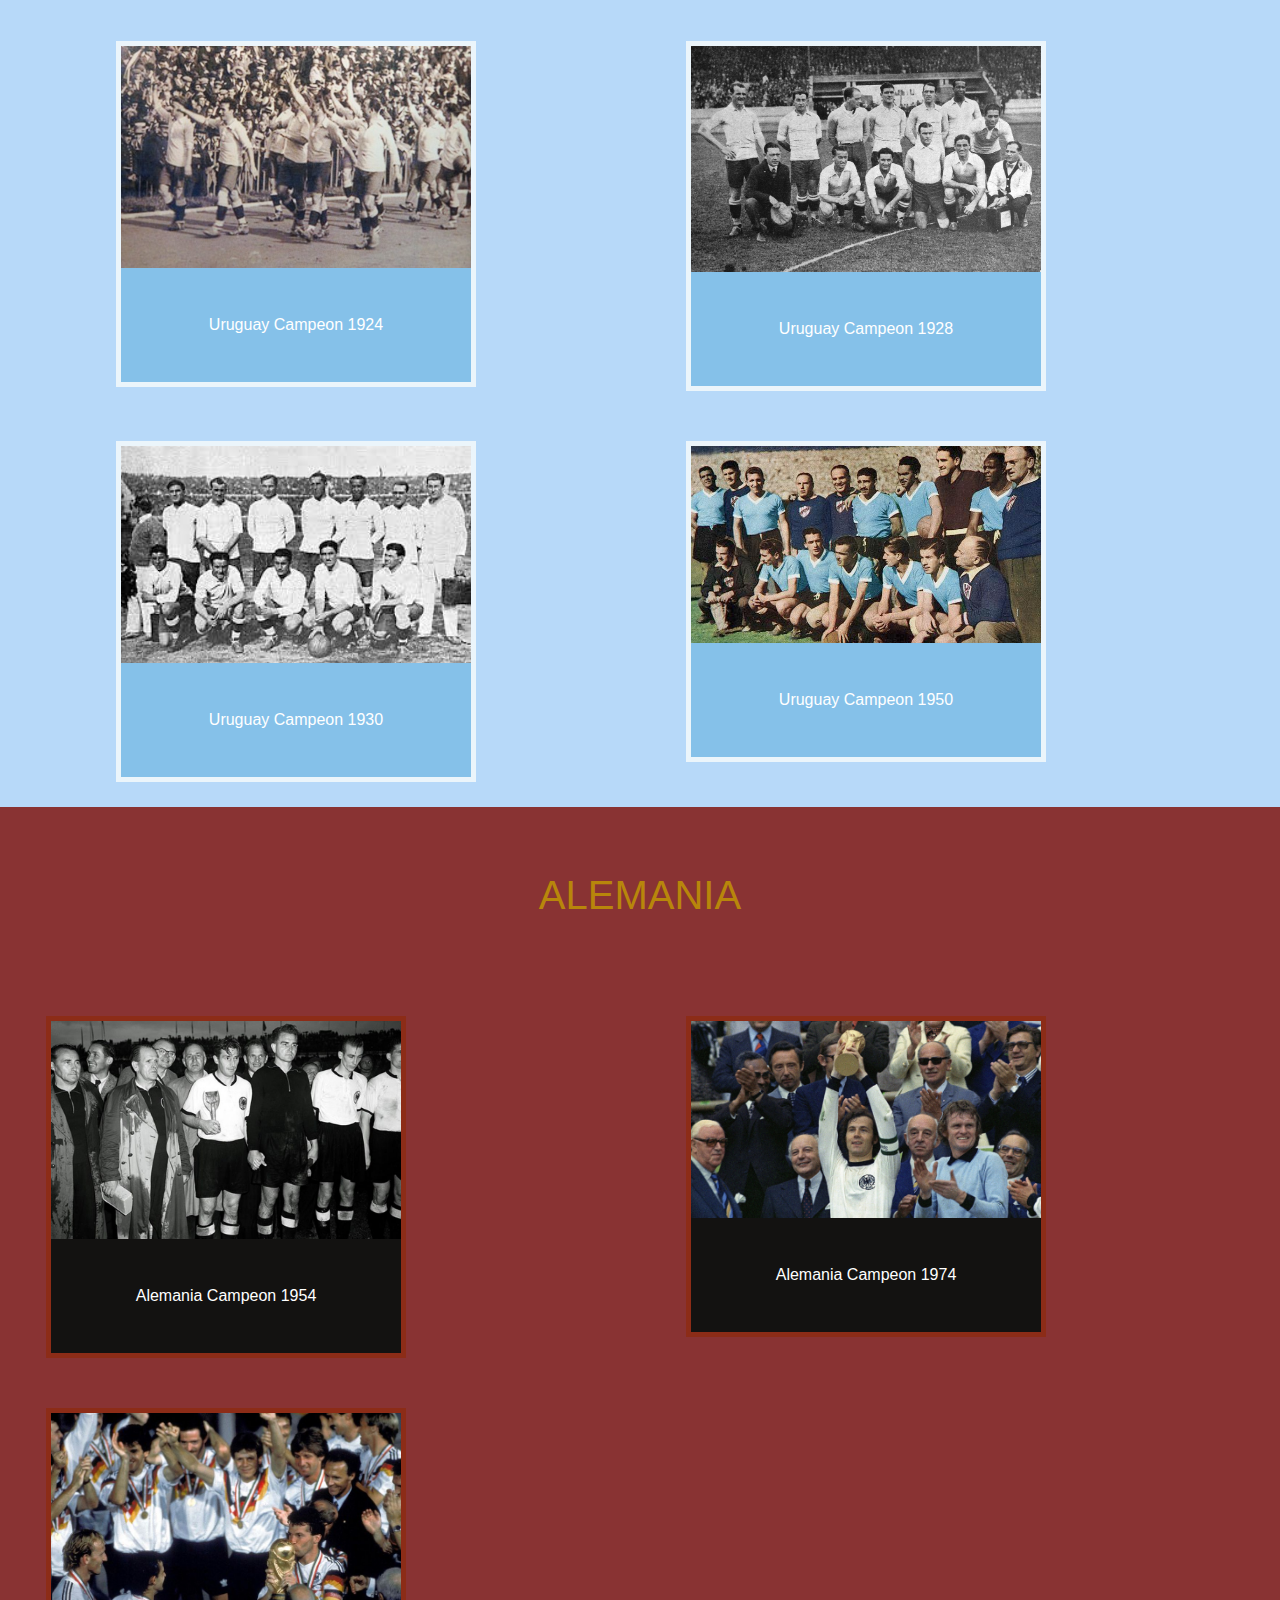
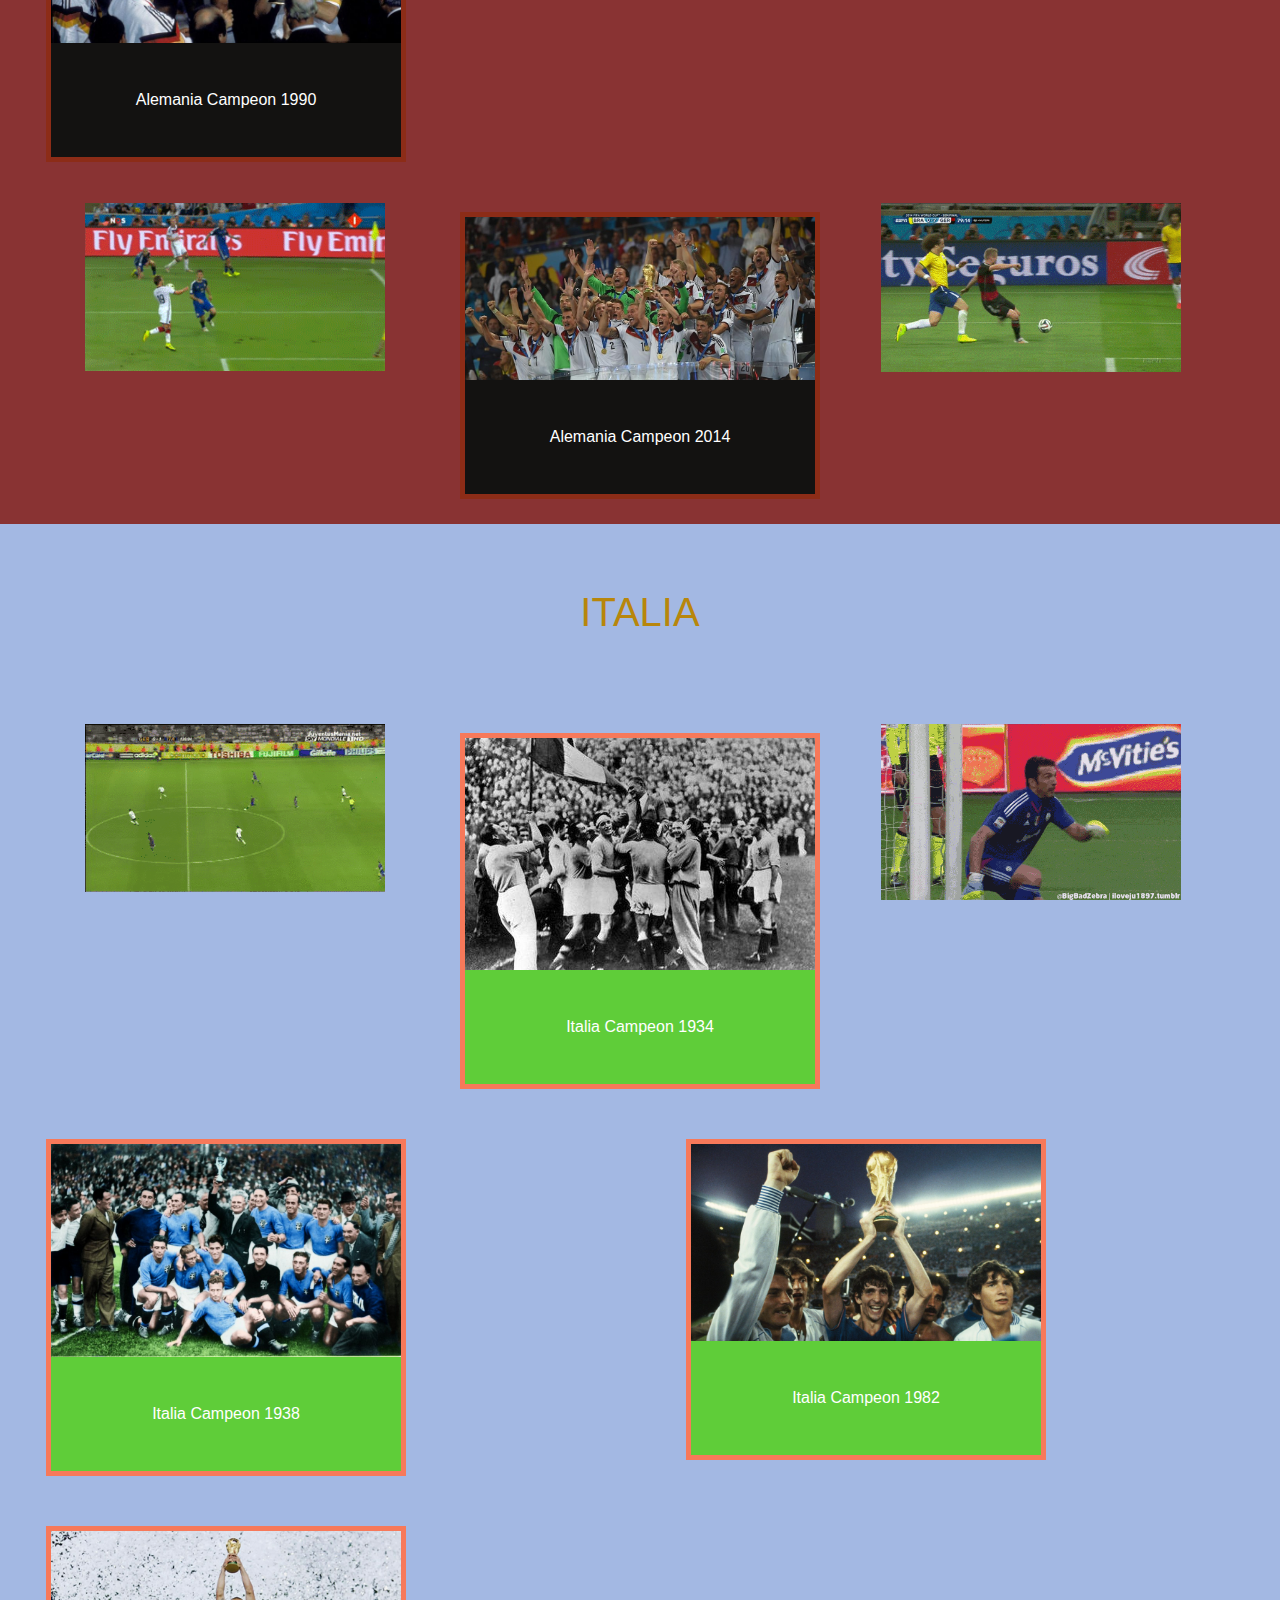
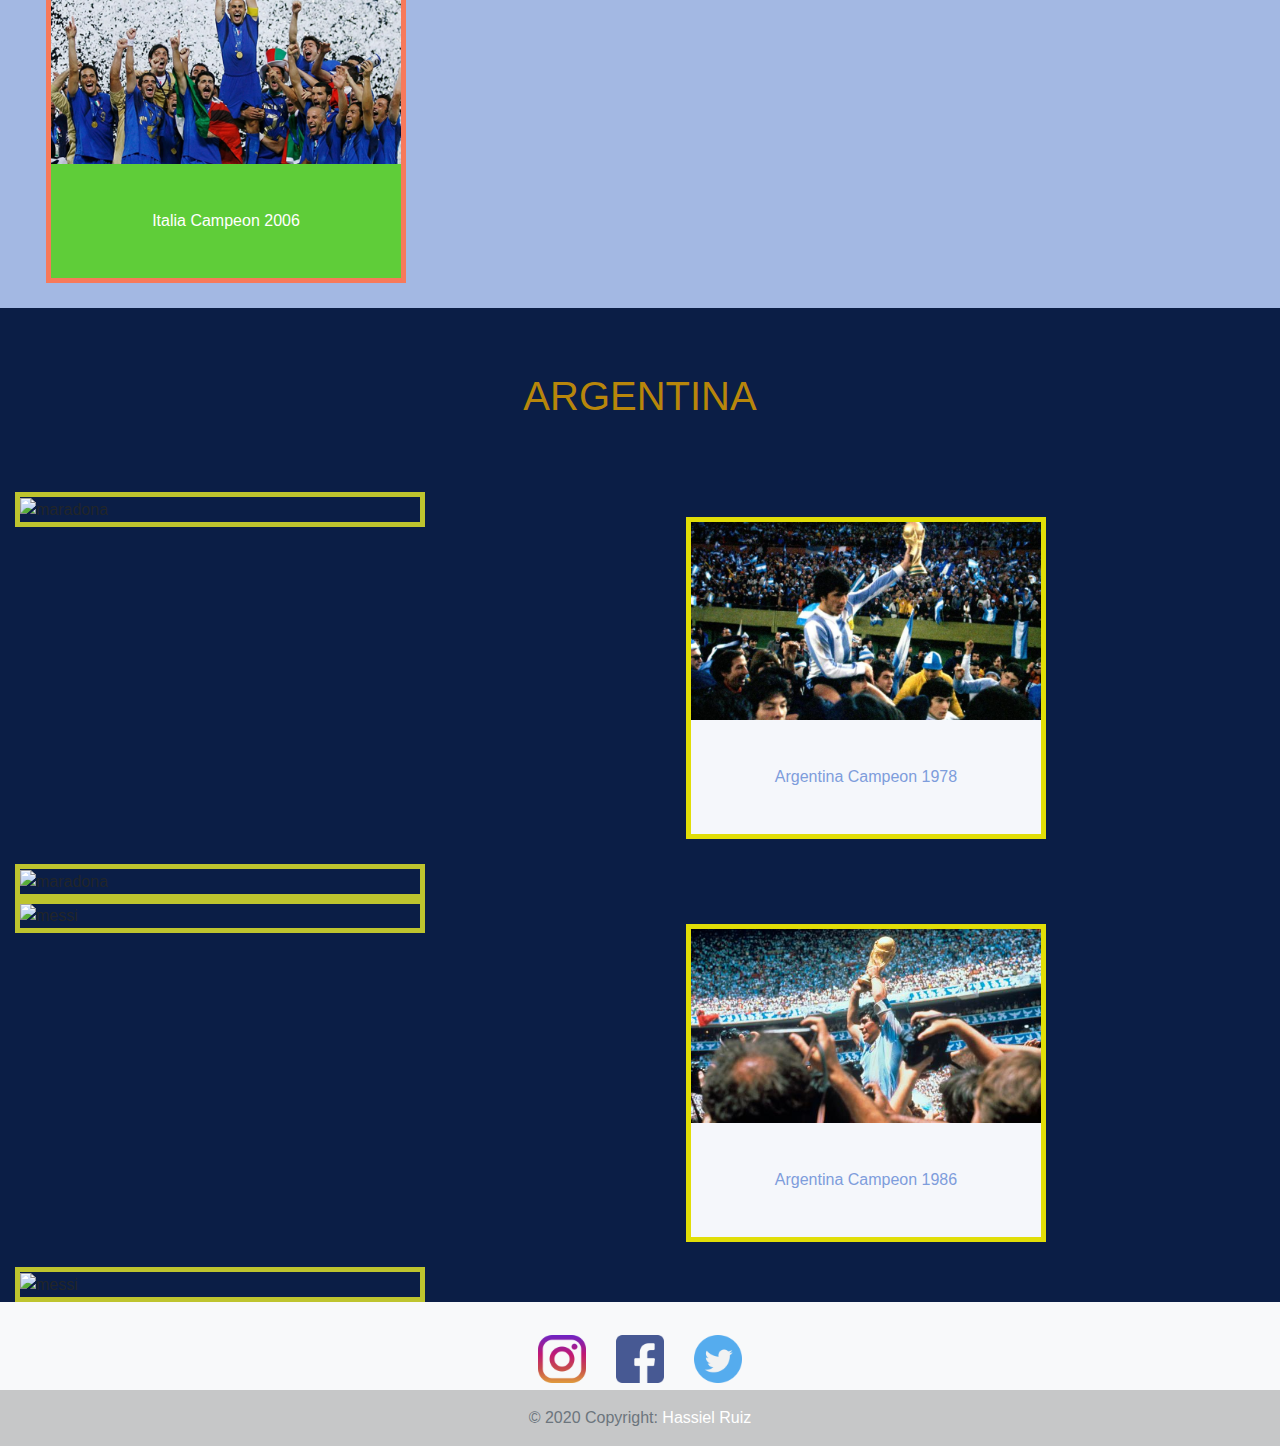
==== commit 56673003: "Act" ====
--- a/templates/Campeones.html
+++ b/templates/Campeones.html
@@ -14,7 +14,7 @@
 
 <body>
   <nav class="navbar navbar-expand-lg navbar-light bg-light">
-    <a class="navbar-brand" href="../../index.html">90 minutos</a>
+    <a class="navbar-brand" href="../index.html">90 minutos</a>
     <button class="navbar-toggler" type="button" data-toggle="collapse" data-target="#navbarNav"
       aria-controls="navbarNav" aria-expanded="false" aria-label="Toggle navigation">
       <span class="navbar-toggler-icon"></span>
@@ -61,7 +61,7 @@
           <div class="responsive">
             <div class="galleryB">
               <a target="_blank" href="/estilo/imagenes/campeones/Brasil1962.jpg">
-                <img src="/estilo/imagenes/campeones/Brasil1962.jpg" class="img-fluid" alt="Cinque Terre" width="600" height="500">
+                <img src="../estilo/imagenes/campeones/Brasil1962.jpg" class="img-fluid" alt="Cinque Terre" width="600" height="500">
               </a>
               <div class="descB">Brasil Campeon 1962</div>
             </div>
@@ -72,7 +72,7 @@
           <div class="responsive">
             <div class="galleryB">
               <a target="_blank" href="/estilo/imagenes/campeones/Basil1970.jpg">
-                <img src="/estilo/imagenes/campeones/Basil1970.jpg" class="img-fluid" alt="Cinque Terre" width="600" height="400">
+                <img src="../estilo/imagenes/campeones/Basil1970.jpg" class="img-fluid" alt="Cinque Terre" width="600" height="400">
               </a>
               <div class="descB">Brasil Campeon 1970</div>
             </div>
@@ -90,8 +90,8 @@
         <div class="col">
           <div class="responsive">
             <div class="galleryB">
-              <a target="_blank" href="/estilo/imagenes/campeones/Brasil1994.jpg">
-                <img src="/estilo/imagenes/campeones/Brasil1994.jpg" class="img-fluid" alt="Cinque Terre" width="600" height="400">
+              <a target="_blank" href="../estilo/imagenes/campeones/Brasil1994.jpg">
+                <img src="../estilo/imagenes/campeones/Brasil1994.jpg" class="img-fluid" alt="Cinque Terre" width="600" height="400">
               </a>
               <div class="descB">Brasil Campeon 1994</div>
             </div>
@@ -104,8 +104,8 @@
         <div class="col">
           <div class="responsive">
             <div class="galleryB">
-              <a target="_blank" href="/estilo/imagenes/campeones/Basil2002.jpg">
-                <img src="/estilo/imagenes/campeones/Basil2002.jpg" class="img-fluid" alt="Cinque Terre" width="600" height="400">
+              <a target="_blank" href="../estilo/imagenes/campeones/Basil2002.jpg">
+                <img src="../estilo/imagenes/campeones/Basil2002.jpg" class="img-fluid" alt="Cinque Terre" width="600" height="400">
               </a>
               <div class="descB">Brasil Campeon 2002</div>
             </div>
@@ -126,8 +126,8 @@
         <div class="col">
           <div class="responsive">
             <div class="galleryU">
-              <a target="_blank" href="/estilo/imagenes/campeones/uruguay1924.jpg">
-                <img src="/estilo/imagenes/campeones/uruguay1924.jpg" class="img-fluid" alt="Cinque Terre" width="600" height="400">
+              <a target="_blank" href="../estilo/imagenes/campeones/uruguay1924.jpg">
+                <img src="../estilo/imagenes/campeones/uruguay1924.jpg" class="img-fluid" alt="Cinque Terre" width="600" height="400">
               </a>
               <div class="descU">Uruguay Campeon 1924</div>
             </div>
@@ -140,8 +140,8 @@
         <div class="col">
           <div class="responsive">
             <div class="galleryU">
-              <a target="_blank" href="/estilo/imagenes/campeones/uruguay1928.jpg">
-                <img src="/estilo/imagenes/campeones/uruguay1928.jpg" class="img-fluid" alt="Cinque Terre" width="600" height="400">
+              <a target="_blank" href="../estilo/imagenes/campeones/uruguay1928.jpg">
+                <img src="../estilo/imagenes/campeones/uruguay1928.jpg" class="img-fluid" alt="Cinque Terre" width="600" height="400">
               </a>
               <div class="descU">Uruguay Campeon 1928</div>
             </div>
@@ -156,8 +156,8 @@
         <div class="col">
           <div class="responsive">
             <div class="galleryU">
-              <a target="_blank" href="/estilo/imagenes/campeones/uruguay1930.jpg">
-                <img src="/estilo/imagenes/campeones/uruguay1930.jpg" class="img-fluid" alt="Cinque Terre" width="600" height="400">
+              <a target="_blank" href="../estilo/imagenes/campeones/uruguay1930.jpg">
+                <img src="../estilo/imagenes/campeones/uruguay1930.jpg" class="img-fluid" alt="Cinque Terre" width="600" height="400">
               </a>
               <div class="descU">Uruguay Campeon 1930</div>
             </div>
@@ -167,8 +167,8 @@
         <div class="col">
           <div class="responsive">
             <div class="galleryU">
-              <a target="_blank" href="/estilo/imagenes/campeones/uruguay1950.jpg">
-                <img src="/estilo/imagenes/campeones/uruguay1950.jpg" class="img-fluid" alt="Cinque Terre" width="600" height="400">
+              <a target="_blank" href="../estilo/imagenes/campeones/uruguay1950.jpg">
+                <img src="../estilo/imagenes/campeones/uruguay1950.jpg" class="img-fluid" alt="Cinque Terre" width="600" height="400">
               </a>
               <div class="descU">Uruguay Campeon 1950</div>
             </div>
@@ -189,8 +189,8 @@
         <div class="col-md">
           <div class="responsive">
             <div class="galleryAl">
-              <a target="_blank" href="/estilo/imagenes/campeones/Alemania54.jpg">
-                <img src="/estilo/imagenes/campeones/Alemania54.jpg" class="img-fluid" alt="Cinque Terre" width="600" height="400">
+              <a target="_blank" href="../estilo/imagenes/campeones/Alemania54.jpg">
+                <img src="../estilo/imagenes/campeones/Alemania54.jpg" class="img-fluid" alt="Cinque Terre" width="600" height="400">
               </a>
               <div class="descAl">Alemania Campeon 1954</div>
             </div>
@@ -200,8 +200,8 @@
         <div class="col-md">
           <div class="responsive">
             <div class="galleryAl">
-              <a target="_blank" href="/estilo/imagenes/campeones/alemania74.jpg">
-                <img src="/estilo/imagenes/campeones/alemania74.jpg" class="img-fluid" alt="Cinque Terre" width="600" height="400">
+              <a target="_blank" href="../estilo/imagenes/campeones/alemania74.jpg">
+                <img src="../estilo/imagenes/campeones/alemania74.jpg" class="img-fluid" alt="Cinque Terre" width="600" height="400">
               </a>
               <div class="descAl">Alemania Campeon 1974</div>
             </div>
@@ -211,8 +211,8 @@
         <div class="col-md">
           <div class="responsive">
             <div class="galleryAl">
-              <a target="_blank" href="/estilo/imagenes/campeones/alemania90.jpg">
-                <img src="/estilo/imagenes/campeones/alemania90.jpg" class="img-fluid" alt="Cinque Terre" width="600" height="400">
+              <a target="_blank" href="../estilo/imagenes/campeones/alemania90.jpg">
+                <img src="../estilo/imagenes/campeones/alemania90.jpg" class="img-fluid" alt="Cinque Terre" width="600" height="400">
               </a>
               <div class="descAl">Alemania Campeon 1990</div>
             </div>
@@ -225,7 +225,7 @@
       <div class="row">
         <div class="col">
           <div class="gifAL">
-            <img src="/estilo/imagenes/gotzevsargentina.gif" class="img-fluid" alt="Gol de Gotze" width="300" height="200">
+            <img src="../estilo/imagenes/gotzevsargentina.gif" class="img-fluid" alt="Gol de Gotze" width="300" height="200">
           </div>
         </div>
 
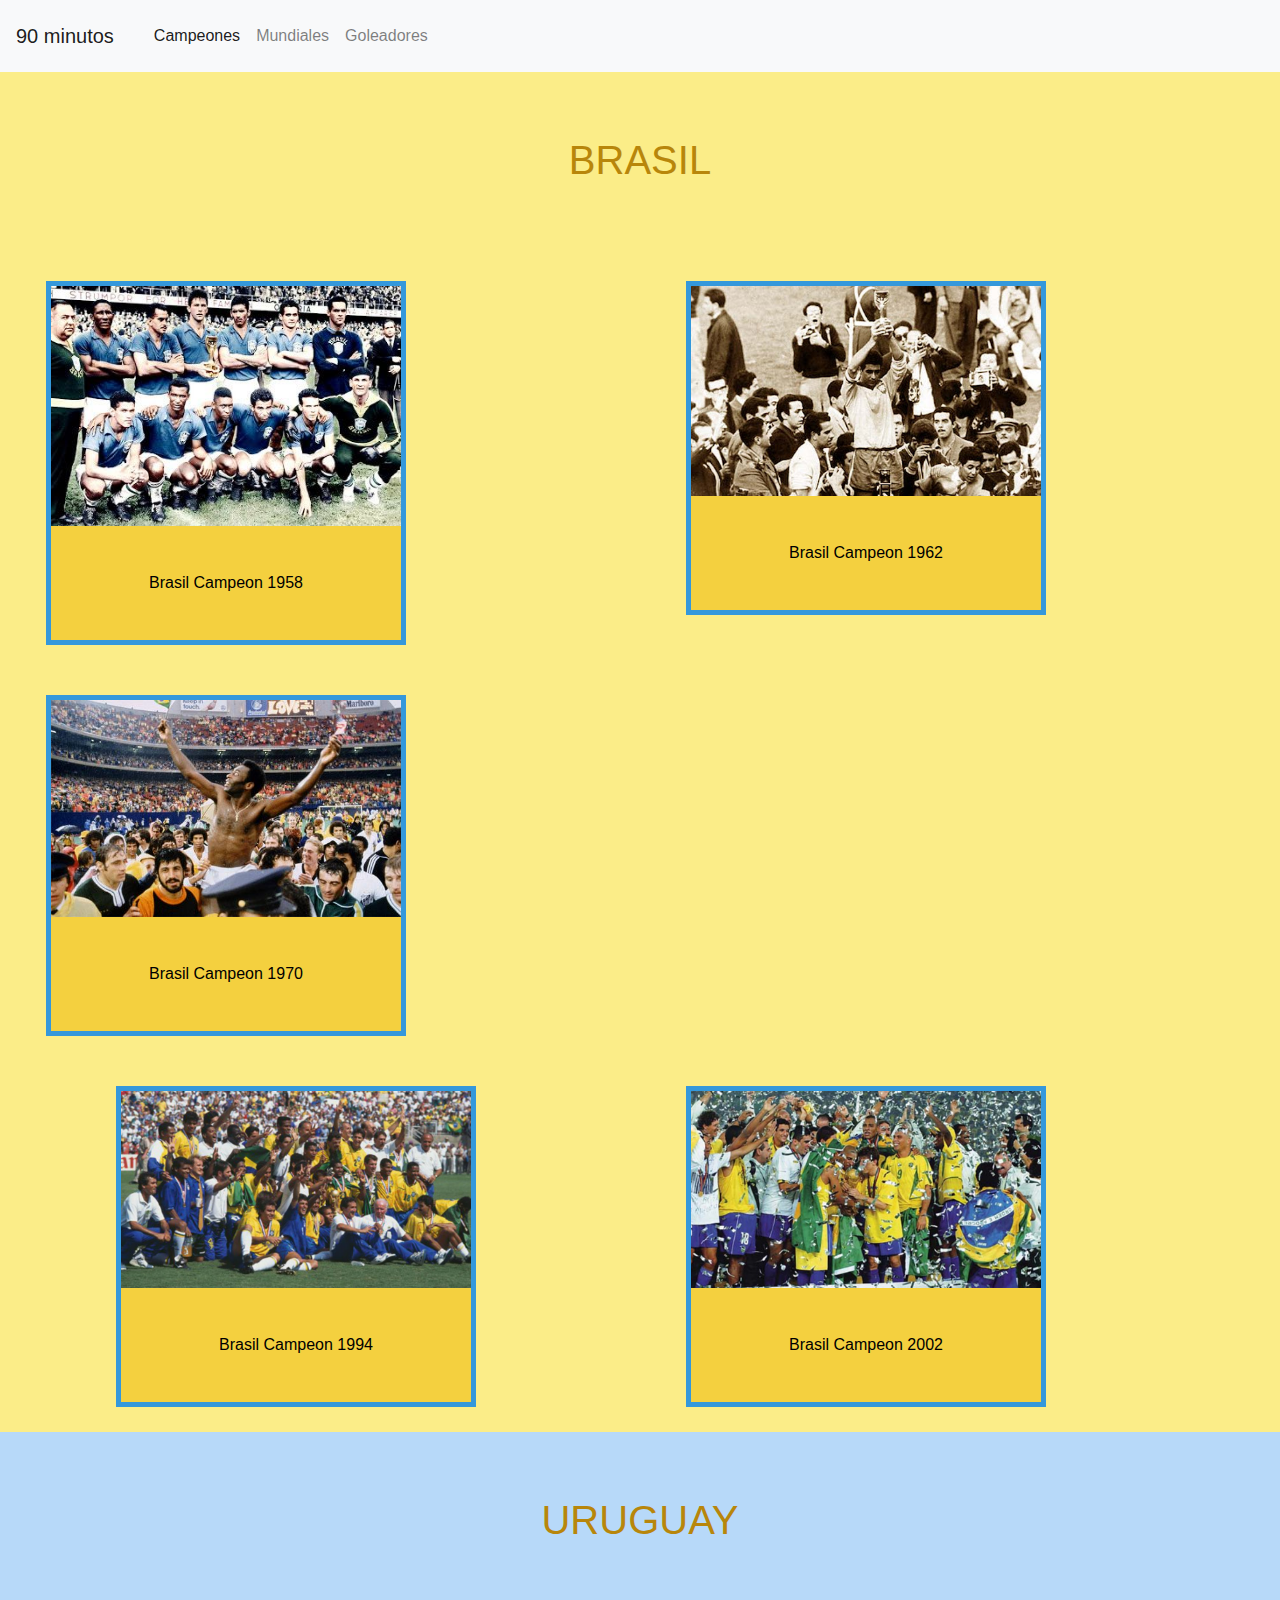
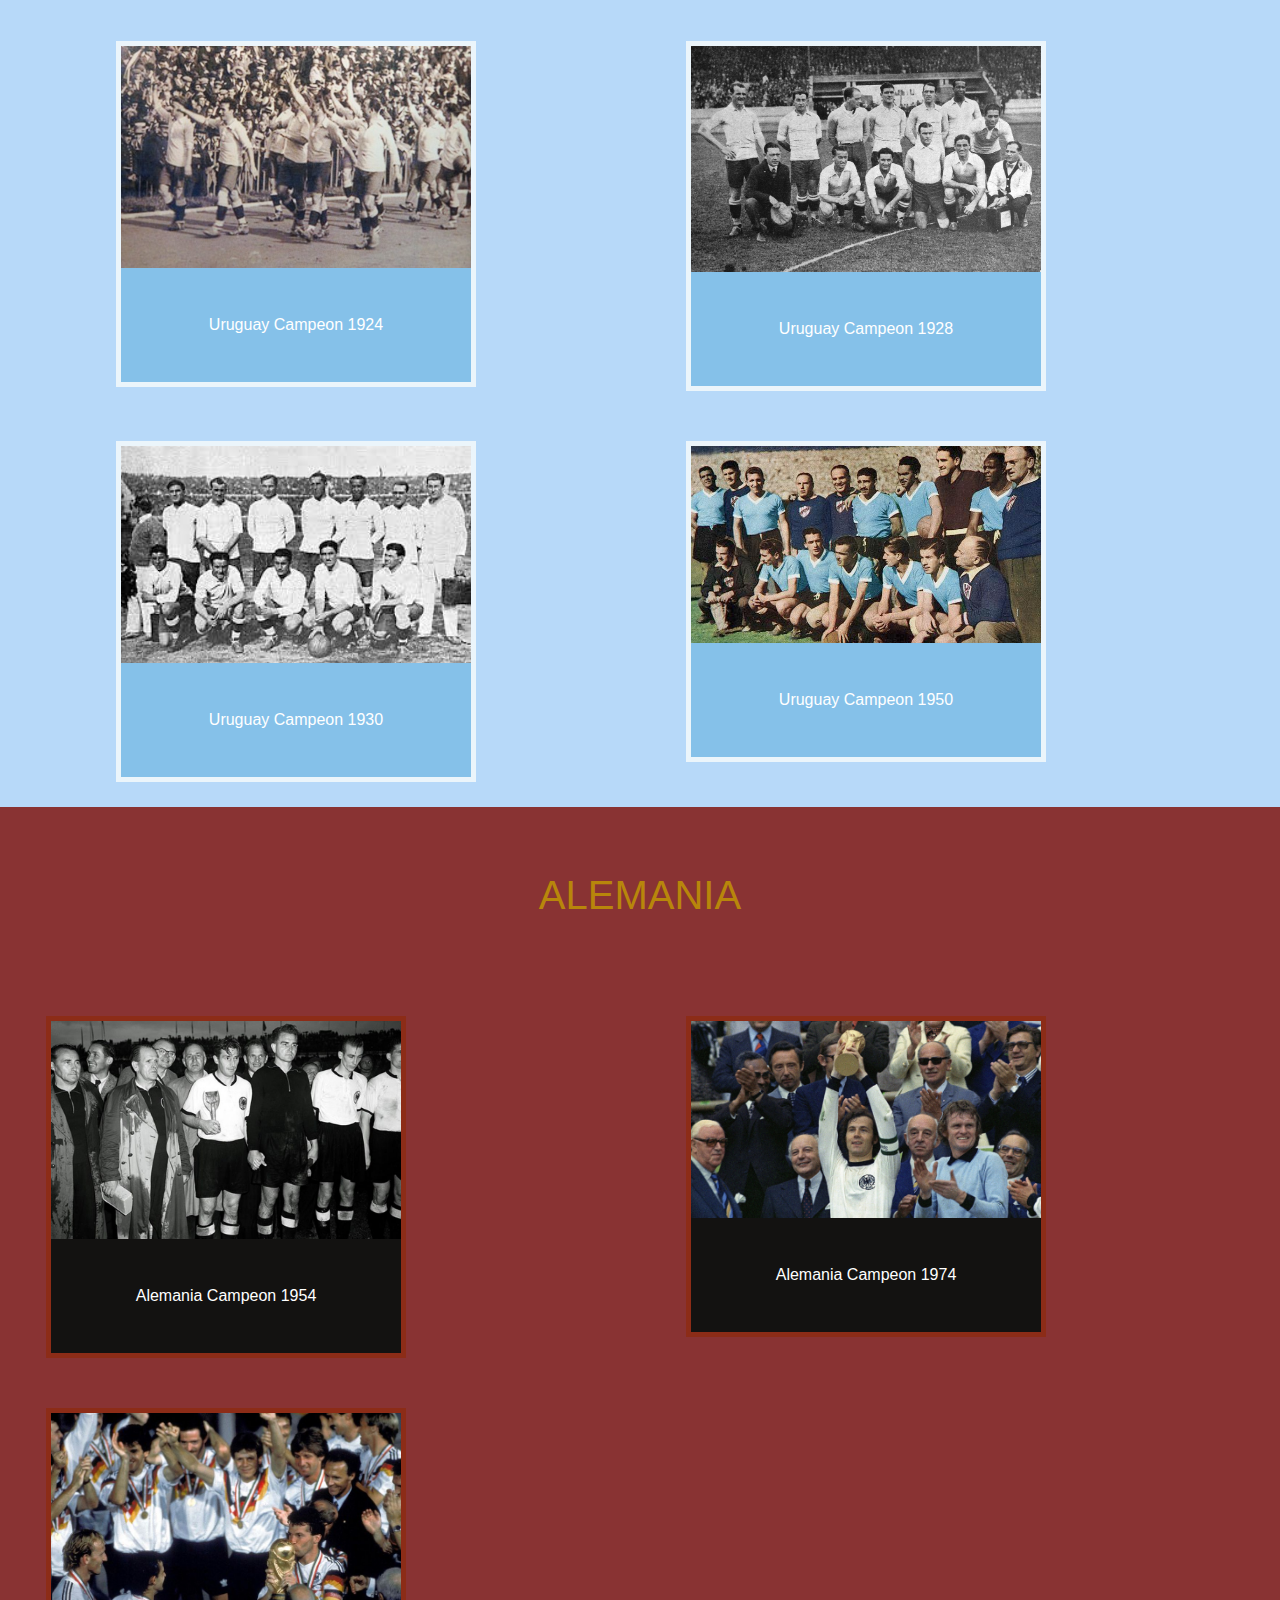
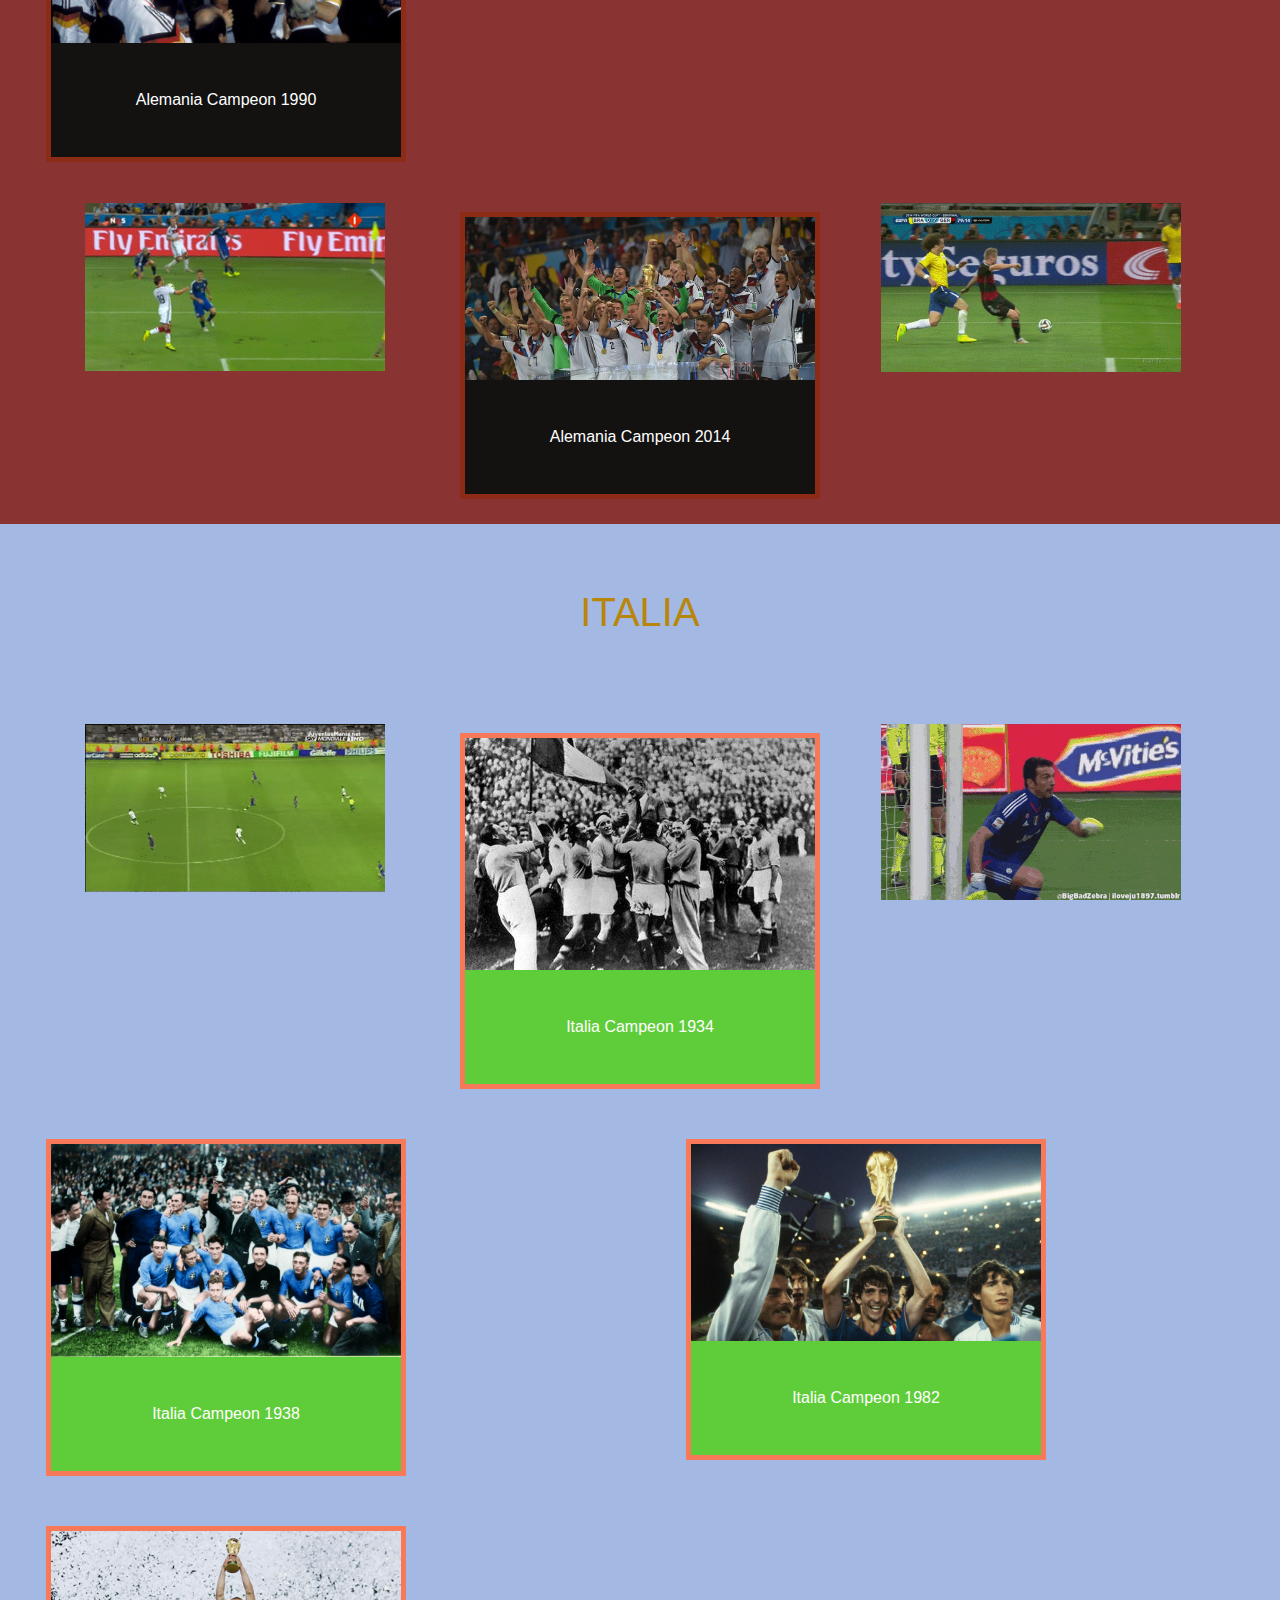
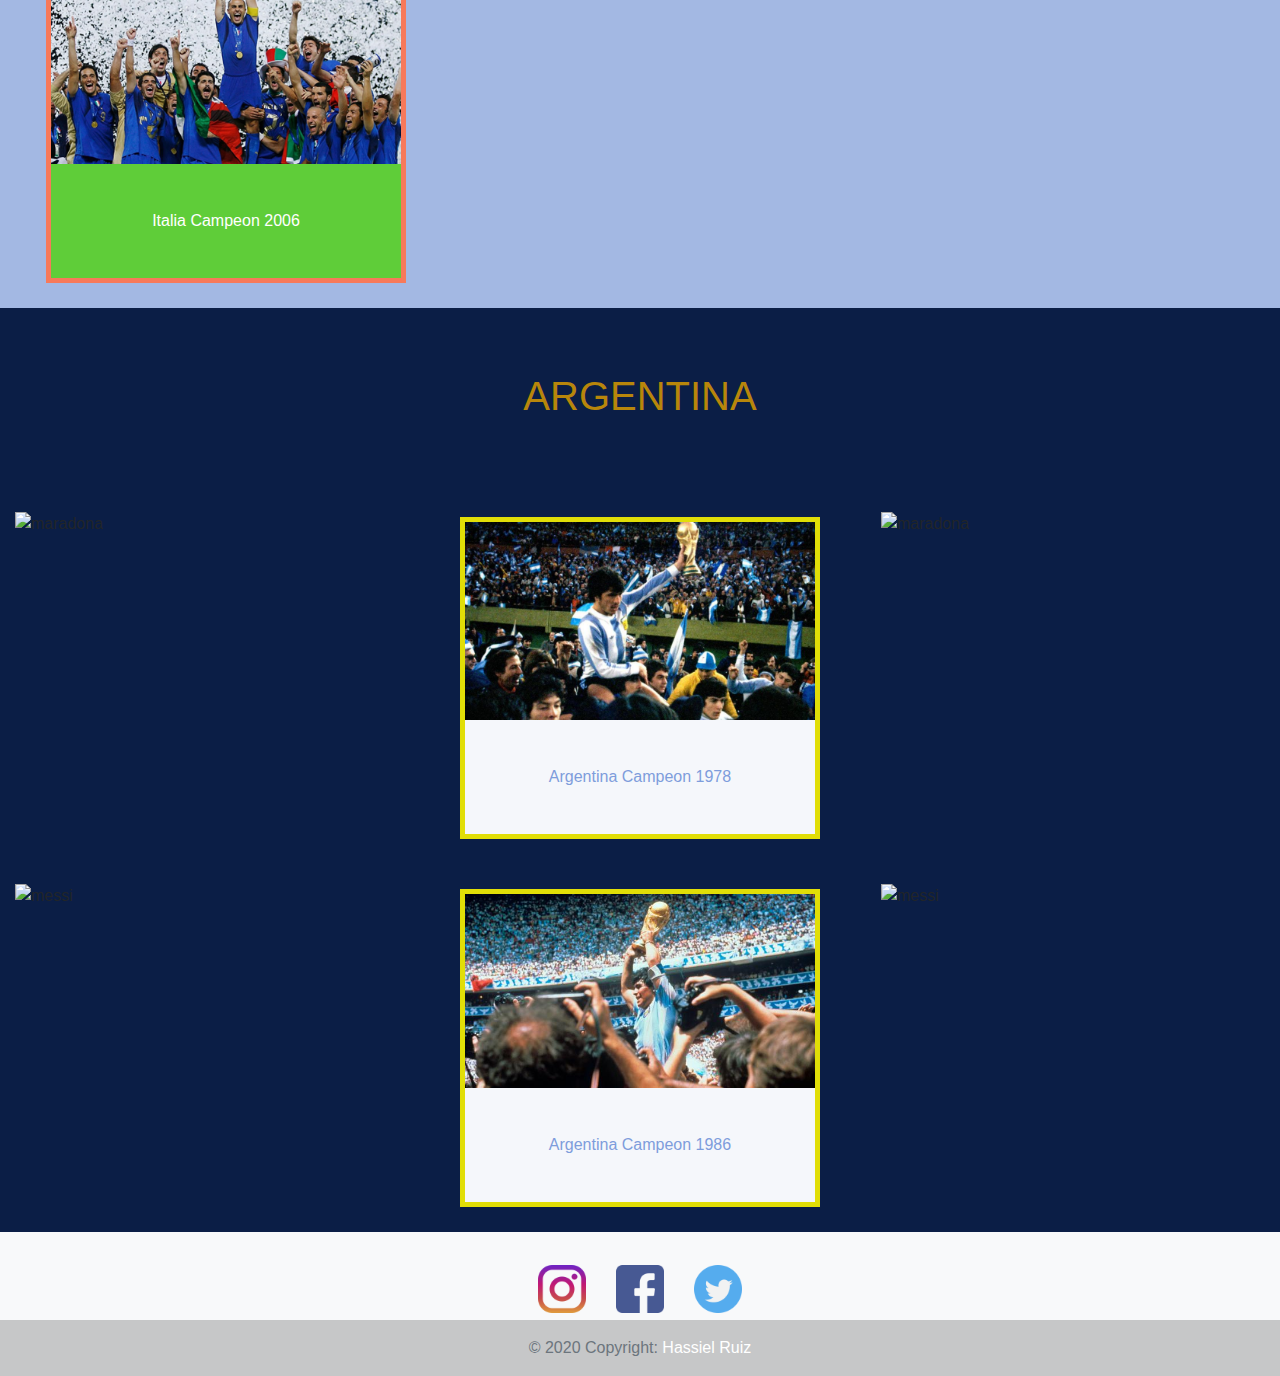
==== commit bdfe976d: "Act2" ====
--- a/templates/Campeones.html
+++ b/templates/Campeones.html
@@ -9,12 +9,12 @@
   <script src="https://cdnjs.cloudflare.com/ajax/libs/popper.js/1.16.0/umd/popper.min.js"></script>
   <script src="https://maxcdn.bootstrapcdn.com/bootstrap/4.5.2/js/bootstrap.min.js"></script>
   <link rel="stylesheet" href="../estilo/style.css">
-  <title>Campeones Mundiales</title>
+  <title> Campeones Mundiales</title>
 </head>
 
 <body>
   <nav class="navbar navbar-expand-lg navbar-light bg-light">
-    <a class="navbar-brand" href="../index.html">90 minutos</a>
+    <a class="navbar-brand" href="../index.html"> 90 minutos</a>
     <button class="navbar-toggler" type="button" data-toggle="collapse" data-target="#navbarNav"
       aria-controls="navbarNav" aria-expanded="false" aria-label="Toggle navigation">
       <span class="navbar-toggler-icon"></span>
--- a/estilo/style.css
+++ b/estilo/style.css
@@ -91,7 +91,7 @@
 
 @media only screen and (max-width: 500px) {
   .responsive {
-    width: 100%;
+    width: auto;
   }
 }
 
@@ -112,7 +112,8 @@
 @media screen and (max-width: 500px) {
   .Jumbotron {
     width: 70%;
-    color: black;
+    color: darkgoldenrod;
+    text-align: center center;
   }
 }
 
@@ -256,9 +257,10 @@
 }
 
 .gifarg {
-  text-align: left;
-  width: 410px;
-  border: 5px solid #BEC42E;
+  text-align: center center;
+  width: 360px;
+  padding-top: 5%;
+  padding-bottom: 5%;
 }
 
 .datos {
@@ -275,6 +277,8 @@
 
 .datosfondo {
   background-color: #090A0D;
+  background-position: center center;
+  background-attachment: fixed;
 }
 
 .datosimg {
@@ -286,6 +290,8 @@
   background-color: #090354;
   height: 400;
   width: auto;
+  background-position: center center;
+  background-attachment: fixed;
 }
 
 .icons {
@@ -296,11 +302,21 @@
 #fongoleadores {
   background-color: #FFF471;
   background-size: auto;
+  background-position: center center;
+  background-attachment: fixed;
 }
 
 #imgfondo {
-  background-image: url(/estilo/imagenes/fondos/fondos-de-fútbol.jpg);
-  width: 100%;
-  height: 100%;
+  background-image: url(../estilo/imagenes/fondos/fondos-de-fútbol.jpg);
+  background-position: center center;
+  background-attachment: fixed;
+}
+
+@media screen and (max-width: 100px) {
+  #imgfondo {
+    background-color: #E1DE07;
+    background-position: center center;
+    background-attachment: fixed;
+  }
 }
 /*# sourceMappingURL=style.css.map */